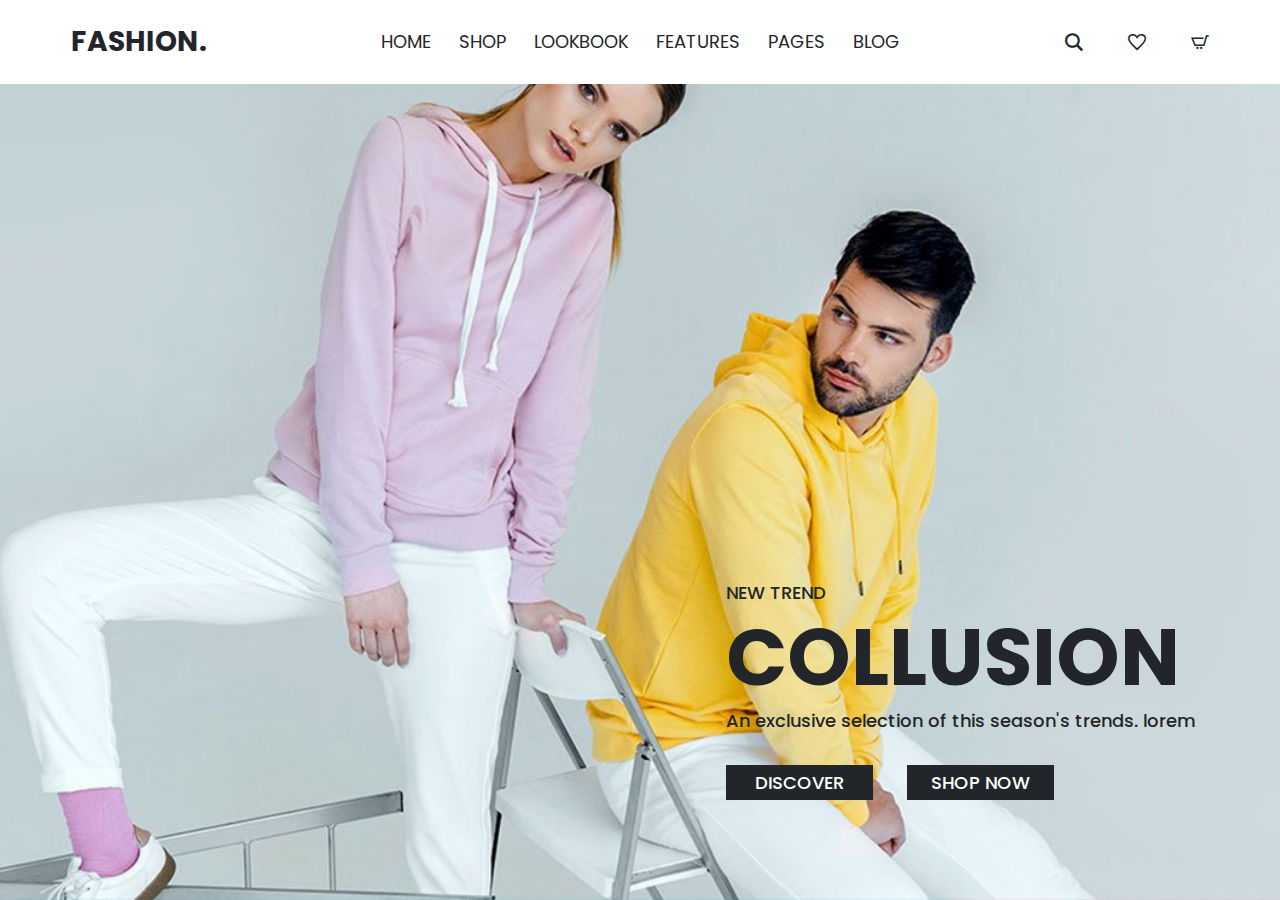
==== Fashion/index.html @ 1ed5329d "add hero section" ====
<!DOCTYPE html>
<html lang="ru">
 <head>
	<title>Home</title>
	<meta charset="UTF-8">
	<meta name="format-detection" content="telephone=no">
	<link rel="stylesheet" href="css/style.min.css">
	<link rel="shortcut icon" href="favicon.ico">
	<!-- <meta name="robots" content="noindex, nofollow"> -->
	<!-- <meta name="viewport" content="width=device-width, initial-scale=1.0, maximum-scale=1.0, user-scalable=0"> -->
	<meta name="viewport" content="width=device-width, initial-scale=1.0">
</head>

<body>
	<div class="wrapper">
		<header class="header">
	<div class="header__wrapper">
		<div class="header__container _container">
			<div class="header__body">
				<div class="header__logo logo">
					<a href="index.html" class="logo__text">Fashion.</a>
				</div>
				<div class="header__menu menu">
					<nav class="menu__body">
						<ul class="menu__list">
							<li class="menu__item"><a href="" class="menu__link">home</a></li>
							<li class="menu__item"><a href="" class="menu__link">shop</a></li>
							<li class="menu__item"><a href="" class="menu__link">lookbook</a></li>
							<li class="menu__item"><a href="" class="menu__link">features</a></li>
							<li class="menu__item"><a href="" class="menu__link">pages</a></li>
							<li class="menu__item"><a href="" class="menu__link">blog</a></li>
						</ul>
					</nav>
				</div>
				<div class="header__actions actions-header">
					<button type="button" class="actions-header__item actions-header__item_search _icon-search"></button>
					<form action="#" class="actions-header__form form-header">
						<button type="submit" class="form-header__item _icon-search"></button>
						<input autocomplete="off" type="text" name="form[]" data-value="Search" class="form-header__input">
					</form>
					<a href="" class="actions-header__item _icon-favorite"></a>
					<a href="" class="actions-header__item _icon-cart"></a>
				</div>
				<button type="button" class="icon-menu">
					<span></span>
					<span></span>
					<span></span>
				</button>
			</div>
		</div>
	</div>
</header>
		<main class="page">
			<section class="page__hero hero">
				<div class="hero__container _container">
					<h2 class="hero__suptitle">new trend</h2>
					<h1 class="hero__title">collusion</h1>
					<div class="hero__text">An exclusive selection of this season's trends. lorem</div>
					<div class="hero__actions">
						<a href="" class="hero__button button">discover</a>
						<a href="" class="hero__button button">shop now</a>
					</div>
				</div>
			</section>
		</main>
		<footer class="footer">
	<div class="footer__container _container">

	</div>
</footer>
	</div>
	<div class="popup popup_popup">
	<div class="popup__content">
		<div class="popup__body">
			<div class="popup__close"></div>
		</div>
	</div>
</div>
<div class="popup popup_massagename-message">
	<div class="popup__content">
		<div class="popup__body">
			<div class="popup__close"></div>
		</div>
	</div>
</div>
<div class="popup popup_video">
	<div class="popup__content">
		<div class="popup__body">
			<div class="popup__close popup__close_video"></div>
			<div class="popup__video _video"></div>
		</div>
	</div>
</div>

	<!-- Swiper -->
<!-- <script src="https://unpkg.com/swiper/swiper-bundle.min.js"></script> -->
<script src="js/vendors.min.js"></script>
<script src="js/app.min.js"></script>
</body>

</html>
---- Fashion/css/style.min.css ----
@charset "UTF-8";
@import url("https://fonts.googleapis.com/css?family=Poppins:300,400,500,600,700&display=swap");
@font-face {
  font-family: "icons";
  font-display: swap;
  src: url("../fonts/icons.woff2") format("woff2"), url("../fonts/icons.woff") format("woff");
  font-weight: 400;
  font-style: normal;
}
[class^=_icon-]:before,
[class*=" _icon-"]:before {
  font-family: "icons";
  font-style: normal;
  font-weight: normal;
  font-variant: normal;
  text-transform: none;
  line-height: 1;
  -webkit-font-smoothing: antialiased;
  -moz-osx-font-smoothing: grayscale;
}

[class^=_icon-]:before,
[class*=" _icon-"]:before {
  display: block;
}

._icon-facebook:before {
  content: "\e900";
}

._icon-favorite:before {
  content: "\e901";
}

._icon-linkedin:before {
  content: "\e902";
}

._icon-search:before {
  content: "\e903";
}

._icon-cart:before {
  content: "\e904";
}

._icon-instagram:before {
  content: "\e905";
}

._icon-location:before {
  content: "\e906";
}

._icon-twitter:before {
  content: "\e907";
}

* {
  padding: 0px;
  margin: 0px;
  border: 0px;
}

*,
*:before,
*:after {
  -moz-box-sizing: border-box;
  -webkit-box-sizing: border-box;
  box-sizing: border-box;
}

aside,
nav,
footer,
header,
section {
  display: block;
}

html {
  font-size: 16px;
}

html,
body {
  height: 100%;
  min-width: 320px;
}

body {
  line-height: 1;
  font-family: "Poppins";
  -ms-text-size-adjust: 100%;
  -moz-text-size-adjust: 100%;
  -webkit-text-size-adjust: 100%;
}

input,
button,
textarea {
  font-family: "Poppins";
  font-size: inherit;
}

input::-ms-clear {
  display: none;
}

button {
  cursor: pointer;
  background-color: inherit;
}

button::-moz-focus-inner {
  padding: 0;
  border: 0;
}

a,
a:visited {
  text-decoration: none;
}

a:hover {
  text-decoration: none;
}

ul li {
  list-style: none;
}

img {
  vertical-align: top;
}

h1,
h2,
h3,
h4,
h5,
h6 {
  font-weight: inherit;
  font-size: inherit;
}

/*
&::-webkit-scrollbar {
	display: none;
}
*/
body {
  color: #22262a;
}
body._lock {
  overflow: hidden;
}

.wrapper {
  width: 100%;
  min-height: 100%;
  overflow: hidden;
  display: flex;
  flex-direction: column;
}
._container {
  max-width: 1168px;
  margin: 0 auto;
  padding: 0 15px;
}

.button {
  display: inline-flex;
  justify-content: center;
  align-items: center;
  min-height: 35px;
  min-width: 147px;
  color: #fff;
  font-weight: 500;
  font-size: 18px;
  background-color: #22262a;
  text-transform: uppercase;
  transition: background-color 0.3s ease 0s;
}
@media (any-hover: hover) {
  .button:hover {
    background-color: #000;
  }
}

.select {
  position: relative;
}
.select__item {
  position: relative;
}
.select__title {
  color: #000;
  border: 1px solid #d9d9d9;
  background-color: #fff;
  cursor: pointer;
  border-radius: 4px;
}
@media (max-width: 991.98px) {
  .select__title {
    font-size: 18px;
  }
}
.select__value {
  display: flex;
  font-size: 14px;
  height: 30px;
  padding: 0px 15px;
  align-items: center;
  justify-content: space-between;
  flex-direction: row-reverse;
}
.select__value span {
  height: 1em;
  overflow: hidden;
  display: -webkit-box;
  -webkit-line-clamp: 1;
  -webkit-box-orient: vertical;
}
.select__value:before {
  content: "";
  display: inline-block;
  transition: all 0.3s ease 0s;
  width: 11px;
  height: 7px;
  background: url("../img/icons/select.svg") center/100% no-repeat;
}
.select__input {
  width: 100%;
  background-color: transparent;
  height: 100%;
}
.select__options {
  color: #000;
  position: absolute;
  top: 29px;
  border-radius: 0 0 4px 4px;
  min-width: 100%;
  left: 0;
  background-color: #fff;
  border-top: 0;
  border: 1px solid #d9d9d9;
  border-top: 0;
  font-size: 14px;
  padding: 10px 0px 5px 0px;
}
@media (max-width: 991.98px) {
  .select__options {
    font-size: 18px;
  }
}
.select__option {
  cursor: pointer;
  padding: 5px 15px;
  margin: 0px 0px 0px 0px;
}
@media (min-width: 992px) {
  .select__option:hover {
    background: #d9d9d9;
  }
}
.select._active {
  z-index: 5;
}
.select._active .select__value:before {
  transform: rotate(-180deg);
}
.select._active .select__options {
  display: block;
}

input[type=text],
input[type=email],
input[type=tel],
textarea {
  -webkit-appearance: none;
  -moz-appearance: none;
  appearance: none;
}
input[type=text]:focus,
input[type=email]:focus,
input[type=tel]:focus,
textarea:focus {
  outline: none;
}

.input {
  border-radius: 0 !important;
  width: 100%;
  display: block;
  padding: 0px 20px;
}
textarea.input {
  resize: none;
  padding: 0px 0px;
}

.checkbox {
  position: relative;
}
.checkbox__input {
  position: absolute;
  width: 0;
  height: 0;
  opacity: 0;
  visibility: hidden;
}
.checkbox__input:checked + .checkbox__text:before {
  background: #fff url("../img/icons/check.svg") center no-repeat;
}
.checkbox__text {
  display: inline-flex;
  align-items: center;
  position: relative;
  font-size: 16px;
  color: #ffffff;
  letter-spacing: -0.3px;
  line-height: calc(20 / 16);
  cursor: pointer;
}
.checkbox__text:before {
  content: "";
  align-self: flex-start;
  margin: 0px 14px 0px 0px;
  flex: 0 0 20px;
  left: 0;
  top: 0;
  width: 20px;
  height: 18px;
  background: #fff;
  border: 1px solid #a7a9ac;
}
.checkbox a {
  color: #fff;
  text-decoration: underline;
}
@media (min-width: 992px) {
  .checkbox a:hover {
    text-decoration: none;
  }
}
.checkbox._error .checkbox__text:before {
  border: 1px solid #ee1212;
}

.options {
  display: flex;
  flex-direction: column;
  align-items: flex-start;
}
.options__item {
  position: relative;
  cursor: pointer;
}
.options__input {
  position: absolute;
  width: 0;
  height: 0;
  opacity: 0;
  left: 0;
  top: 0;
  visibility: hidden;
}
.options__input:checked + .options__text:after {
  transform: scale(1);
}
.options__text {
  display: inline-flex;
  align-items: center;
  position: relative;
  font-size: 16px;
  color: #ffffff;
  letter-spacing: -0.3px;
  line-height: calc(20 / 16);
}
.options__text:before {
  content: "";
  align-self: flex-start;
  margin: 0px 14px 0px 0px;
  flex: 0 0 20px;
  left: 0;
  top: 0;
  border-radius: 50%;
  width: 20px;
  height: 18px;
  background: #fff;
  border: 1px solid #a7a9ac;
}
.options__text:after {
  content: "";
  transition: all 0.3s ease 0s;
  transform: scale(0);
  width: 10px;
  height: 10px;
  border-radius: 50%;
  background-color: #77243a;
  position: absolute;
  left: 5px;
  top: 4px;
}

.rating {
  display: flex;
  align-items: flex-end;
  font-size: 40px;
  line-height: 0.75;
  transition: opacity 0.3s ease 0s;
}

.rating.rating_sending {
  opacity: 0.2;
}

.rating.rating_set .rating__active,
.rating.rating_set .rating__item {
  cursor: pointer;
}

.rating__body {
  position: relative;
}

.rating__body::before {
  content: "★★★★★";
  display: block;
}

.rating__active {
  position: absolute;
  width: 0%;
  height: 100%;
  top: 0;
  left: 0;
  overflow: hidden;
}

.rating__active::before {
  content: "★★★★★";
  position: absolute;
  width: 100%;
  height: 100%;
  top: 0;
  left: 0;
  color: #ffd300;
}

.rating__items {
  display: flex;
  position: absolute;
  width: 100%;
  height: 100%;
  top: 0;
  left: 0;
}

.rating__item {
  flex: 0 0 20%;
  height: 100%;
  opacity: 0;
}

.rating__value {
  font-size: 50%;
  line-height: 1;
  padding: 0px 0px 0px 10px;
}

.quantity {
  width: 88px;
  height: 40px;
  display: flex;
  border: 1px solid rgba(166, 166, 166, 0.45);
}
.quantity__button {
  flex: 0 0 30px;
  position: relative;
  cursor: pointer;
}
.quantity__button::before, .quantity__button::after {
  content: "";
  position: absolute;
  top: 50%;
  left: 50%;
  transition: all 0.3s ease 0s;
  margin: 0px 0px 0px -4.5px;
  background-color: #a6a6a6;
  width: 9px;
  height: 1px;
}
@media (min-width: 991.98px) {
  .quantity__button:hover::before, .quantity__button:hover::after {
    background-color: rgba(0, 0, 0, 0.5);
  }
}
.quantity__button_plus::before {
  transform: rotate(-90deg);
}
.quantity__input {
  flex: 1 1 auto;
}
.quantity__input input {
  height: 100%;
  color: #a6a6a6;
  font-size: 12px;
  width: 100%;
  text-align: center;
}

.logo__text {
  color: inherit;
  font-size: 28px;
  font-weight: 700;
  text-transform: uppercase;
  transition: font-size 0.3s ease 0s;
}
@media (max-width: 767.98px) {
  .logo__text {
    font-size: 20px;
  }
}

.row:after {
  display: block;
  content: "";
  clear: both;
}

.rub:after {
  content: "₽";
}

ol.counter {
  list-style-type: none;
  counter-reset: item;
}
ol.counter li {
  position: relative;
  padding: 0px 0px 0px 45px;
}
ol.counter li:before {
  counter-increment: item;
  content: counter(item);
  position: absolute;
  left: 0;
  top: 0;
  color: #818181;
  font-size: 14px;
  font-weight: 700;
  text-align: center;
  line-height: 26px;
  border-radius: 50%;
  width: 28px;
  height: 28px;
  border: 1px solid #4274bb;
}

.ellipsis {
  display: block;
  overflow: hidden;
  width: 100%;
  white-space: nowrap;
  text-overflow: ellipsis;
}

.es {
  overflow: hidden;
  white-space: nowrap;
  text-overflow: ellipsis;
}

.table {
  display: table;
  font-size: 0;
  width: 100%;
}

.trow {
  display: table-row;
}

.cell {
  display: table-cell;
}
.cell.full {
  width: 100%;
}

._ibg {
  position: relative;
}
._ibg img {
  position: absolute;
  width: 100%;
  height: 100%;
  top: 0;
  left: 0;
  object-fit: cover;
}

body.ie ._ibg {
  background-position: center;
  background-size: cover;
  background-repeat: no-repeat;
}
body.ie ._ibg img {
  width: 0;
  height: 0;
  opacity: 0;
  visibility: hidden;
}

._video {
  position: relative;
  overflow: hidden;
  height: 0;
  padding-bottom: 56.25%;
}
._video video,
._video iframe,
._video object,
._video embed {
  position: absolute;
  top: 0;
  left: 0;
  width: 100%;
  height: 100%;
}

.videobg video,
.videobg iframe,
.videobg object,
.videobg embed {
  position: fixed;
  top: 50%;
  left: 50%;
  min-width: 100%;
  min-height: 100%;
  width: auto;
  height: auto;
  z-index: -100;
  transform: translateX(-50%) translateY(-50%);
  background-size: cover;
}

._more-content {
  transition: all 0.3s ease 0s;
  overflow: hidden;
}

._more-link {
  cursor: pointer;
}
._more-link span {
  font-style: normal;
}
._more-link span:first-child {
  display: block;
}
._more-link span:last-child {
  display: none;
}
._more-link._active span {
  font-style: normal;
}
._more-link._active span:first-child {
  display: none;
}
._more-link._active span:last-child {
  display: block;
}

#map {
  background: url("../img/icons/loading.gif") center/50px no-repeat;
}

._swiper {
  overflow: hidden;
}
._swiper .swiper-wrapper {
  width: 100%;
  height: 100%;
  box-sizing: content-box;
  display: flex;
  position: relative;
}
._swiper.swiper-container-vertical .swiper-wrapper {
  flex-direction: column;
}
._swiper.swiper-container-autoheight .swiper-wrapper {
  align-items: flex-start;
}

.swiper-container-initialized .swiper-slide {
  flex-shrink: 0;
}

.swiper-container-android .swiper-slide,
.swiper-container-android .swiper-wrapper {
  transform: translate3d(0px, 0, 0);
}

.swiper-button-lock {
  display: none !important;
}

._tabs-block {
  display: none;
}
._tabs-block._active {
  display: block;
}

.mirror {
  transform: scale(-1, 1);
}

.nicescroll-rails {
  z-index: 1000 !important;
}

._custom-scroll {
  position: fixed;
  right: 0;
  top: 0;
  width: 3px;
  height: 100%;
  z-index: 1000;
}
._custom-scroll__line {
  background-color: rgba(0, 0, 0, 0.5);
  border-radius: 3px 0 0 3px;
  position: relative;
  left: 0;
  top: 0;
  width: 100%;
}

.popup {
  -webkit-overflow-scrolling: touch;
  z-index: 100;
  padding: 30px 10px;
  position: fixed;
  top: 0px;
  left: 0;
  width: 100%;
  height: 100%;
  transition: visibility 0.8s ease 0s;
  visibility: hidden;
}
.popup::before {
  content: "";
  background-color: rgba(0, 0, 0, 0.9);
  position: fixed;
  width: 100%;
  height: 100%;
  top: 0;
  left: 0;
  opacity: 0;
  transition: opacity 0.8s ease 0s;
}
.popup.show {
  visibility: visible;
  overflow: auto;
}
.popup.show::before {
  opacity: 1;
}
.popup.show .popup__body {
  transform: scale(1);
}
.popup._active {
  overflow: auto;
  visibility: visible;
}
.popup._active::before {
  opacity: 1;
}
.popup._active .popup__body {
  transition: all 0.3s ease 0.2s;
  transform: scale(1);
}
.popup__content {
  display: flex;
  flex-direction: column;
  align-items: center;
  min-height: 100%;
  flex: 1 1 auto;
  width: 100%;
  display: flex;
  justify-content: center;
  align-items: center;
}
.popup__body {
  transform: scale(0);
  transition: all 0.3s ease 0s;
  background-color: #fff;
  padding: 50px;
  width: 100%;
  max-width: 800px;
}
.popup__close {
  width: 15px;
  height: 15px;
  position: absolute;
  top: 0px;
  right: 0px;
  cursor: pointer;
  z-index: 30;
  background: url("../img/icons/close.svg") 0 0 no-repeat;
}

.header._scroll .header__wrapper {
  background-color: rgba(255, 255, 255, 0.8);
}
@media (any-hover: hover) {
  .header._scroll .header__wrapper:hover {
    background-color: rgba(255, 255, 255, 0.9);
  }
}
@media (max-width: 767.98px) {
  .header._scroll .header__body {
    min-height: 60px;
  }
}
.header__wrapper {
  position: fixed;
  width: 100%;
  top: 0;
  left: 0;
  z-index: 50;
  background-color: #fff;
  transition: background-color 0.3s ease 0s;
}
.header__body {
  display: flex;
  align-items: center;
  padding: 5px 0px;
  min-height: 84px;
  transition: min-height 0.3s ease 0s;
}
@media (max-width: 767.98px) {
  .header__body {
    min-height: 60px;
  }
}
.header__logo {
  flex: 1 1 auto;
  z-index: 5;
  margin: 0px 20px 0px 0px;
}
@media (min-width: 960px) {
  .header__logo {
    flex: 0 1 33.333%;
  }
}

@media (min-width: 960px) {
  .menu {
    flex: 0 0 527px;
  }
}
@media (max-width: 960px) {
  .menu__body {
    position: fixed;
    width: 100%;
    height: 100%;
    overflow: auto;
    top: 0;
    right: -100%;
    background-color: #e7f5f8;
    transition: right 0.3s ease 0s;
    padding: 120px 15px 30px 15px;
  }
  .menu__body::before {
    content: "";
    position: fixed;
    width: 100%;
    height: 60px;
    top: 0;
    right: -100%;
    transition: right 0.3s ease 0s;
    background-color: #e7f5f8;
    z-index: 2;
  }
  .menu__body._active {
    right: 0;
  }
  .menu__body._active::before {
    right: 0;
  }
}
.menu__list {
  text-align: center;
}
@media (min-width: 960px) {
  .menu__list {
    display: flex;
    flex-wrap: wrap;
    justify-content: center;
  }
}
.menu__item {
  padding: 5px 0px;
}
.menu__item:not(:last-child) {
  margin: 0px 28px 0px 0px;
}
@media (max-width: 960px) {
  .menu__item:not(:last-child) {
    margin: 0px 0px 30px 0px;
  }
}
.menu__link {
  font-size: 18px;
  color: inherit;
  text-transform: uppercase;
  transition: color 0.3s ease 0s;
}
@media (max-width: 960px) {
  .menu__link {
    font-size: 26px;
  }
}
@media (any-hover: hover) {
  .menu__link:hover {
    color: #888;
  }
}

.icon-menu {
  display: none;
}
@media (max-width: 960px) {
  .icon-menu {
    display: block;
    position: relative;
    width: 30px;
    flex: 0 0 30px;
    height: 18px;
    cursor: pointer;
    z-index: 5;
    margin: 0px 0px 0px 20px;
  }
  .icon-menu span {
    transition: all 0.3s ease 0s;
    top: calc(50% - 1px);
    left: 0px;
    position: absolute;
    width: 100%;
    height: 2px;
    background-color: #22262a;
  }
  .icon-menu span:first-child {
    top: 0px;
  }
  .icon-menu span:last-child {
    top: auto;
    bottom: 0px;
  }
  .icon-menu._active span {
    transform: scale(0);
  }
  .icon-menu._active span:first-child {
    transform: rotate(-45deg);
    top: calc(50% - 1px);
  }
  .icon-menu._active span:last-child {
    transform: rotate(45deg);
    bottom: calc(50% - 1px);
  }
}

.actions-header {
  display: flex;
  align-items: center;
  justify-content: flex-end;
  z-index: 5;
}
.actions-header._active .form-header {
  opacity: 1;
  visibility: visible;
  top: 100%;
}
.actions-header._active .actions-header__item_search {
  color: #888;
}
@media (min-width: 960px) {
  .actions-header {
    flex: 0 1 33.333%;
    margin: 0px 0px 0px 20px;
  }
}
.actions-header__item {
  color: inherit;
  font-size: 18px;
}
@media (max-width: 1168px) {
  .actions-header__item {
    font-size: calc(22px + -4 * ((100vw - 320px) / 848));
  }
}
.actions-header__item:not(:last-child) {
  margin-right: 45px;
}
@media (max-width: 1168px) {
  .actions-header__item:not(:last-child) {
    margin-right: calc(20px + 25 * ((100vw - 320px) / 848));
  }
}
.actions-header__item::before {
  transition: color 0.3s ease 0s;
}
@media (any-hover: hover) {
  .actions-header__item:hover::before {
    color: #888;
  }
}

.form-header {
  background-color: #fff;
  display: flex;
  align-items: center;
  padding: 10px 20px;
  box-shadow: 0 0 5px rgba(212, 209, 205, 0.3);
  position: absolute;
  width: calc(100% - 30px);
  left: 15px;
  top: -100%;
  z-index: 5;
  opacity: 0;
  visibility: hidden;
  transition: all 0.3s ease 0s;
}
@media (min-width: 1168px) {
  .form-header {
    width: 1138px;
    left: 50%;
    transform: translate(-50%, 0px);
  }
}
.form-header__item::before {
  padding: 0px 10px 0px 0px;
}
.form-header__input {
  width: 100%;
}

.hero {
  display: flex;
  min-height: 100vh;
  background: url("../img/hero/hero-bg.jpg") 10% center/cover no-repeat;
}
.hero__container {
  flex: 1 1 100%;
  display: flex;
  flex-direction: column;
  justify-content: flex-end;
  padding: 120px 15px 100px 0px;
  padding-left: 670px;
  color: inherit;
  z-index: 2;
}
@media (max-width: 1168px) {
  .hero__container {
    padding-left: calc(0px + 670 * ((100vw - 320px) / 848));
  }
}
@media (max-width: 991.98px) {
  .hero__container {
    align-items: center;
    justify-content: center;
    padding-right: 15px;
    padding-left: 15px;
    text-align: center;
  }
}
.hero__container *:last-child {
  margin-bottom: 0;
}
.hero__suptitle {
  font-size: 18px;
  font-weight: 500;
  text-transform: uppercase;
  margin: 0px 0px 0.8333333333em 0px;
}
.hero__title {
  font-size: 80px;
  font-weight: 700;
  text-transform: uppercase;
  margin: 0px 0px 0.1875em 0px;
}
@media (max-width: 1168px) {
  .hero__title {
    font-size: calc(40px + 40 * ((100vw - 320px) / 848));
  }
}
.hero__text {
  font-size: 18px;
  font-weight: 500;
  margin: 0px 0px 1.9444444444em 0px;
}
@media (max-width: 767.98px) {
  .hero__text {
    font-size: 16px;
  }
}
.hero__actions {
  display: flex;
  align-items: center;
}
@media (max-width: 479.98px) {
  .hero__actions {
    flex-direction: column;
    justify-content: center;
  }
}
.hero__button:first-child {
  margin: 0px 34px 0px 0px;
}
@media (max-width: 479.98px) {
  .hero__button:first-child {
    margin: 0px 0px 20px 0px;
  }
}

.page {
  flex: 1 1 auto;
}
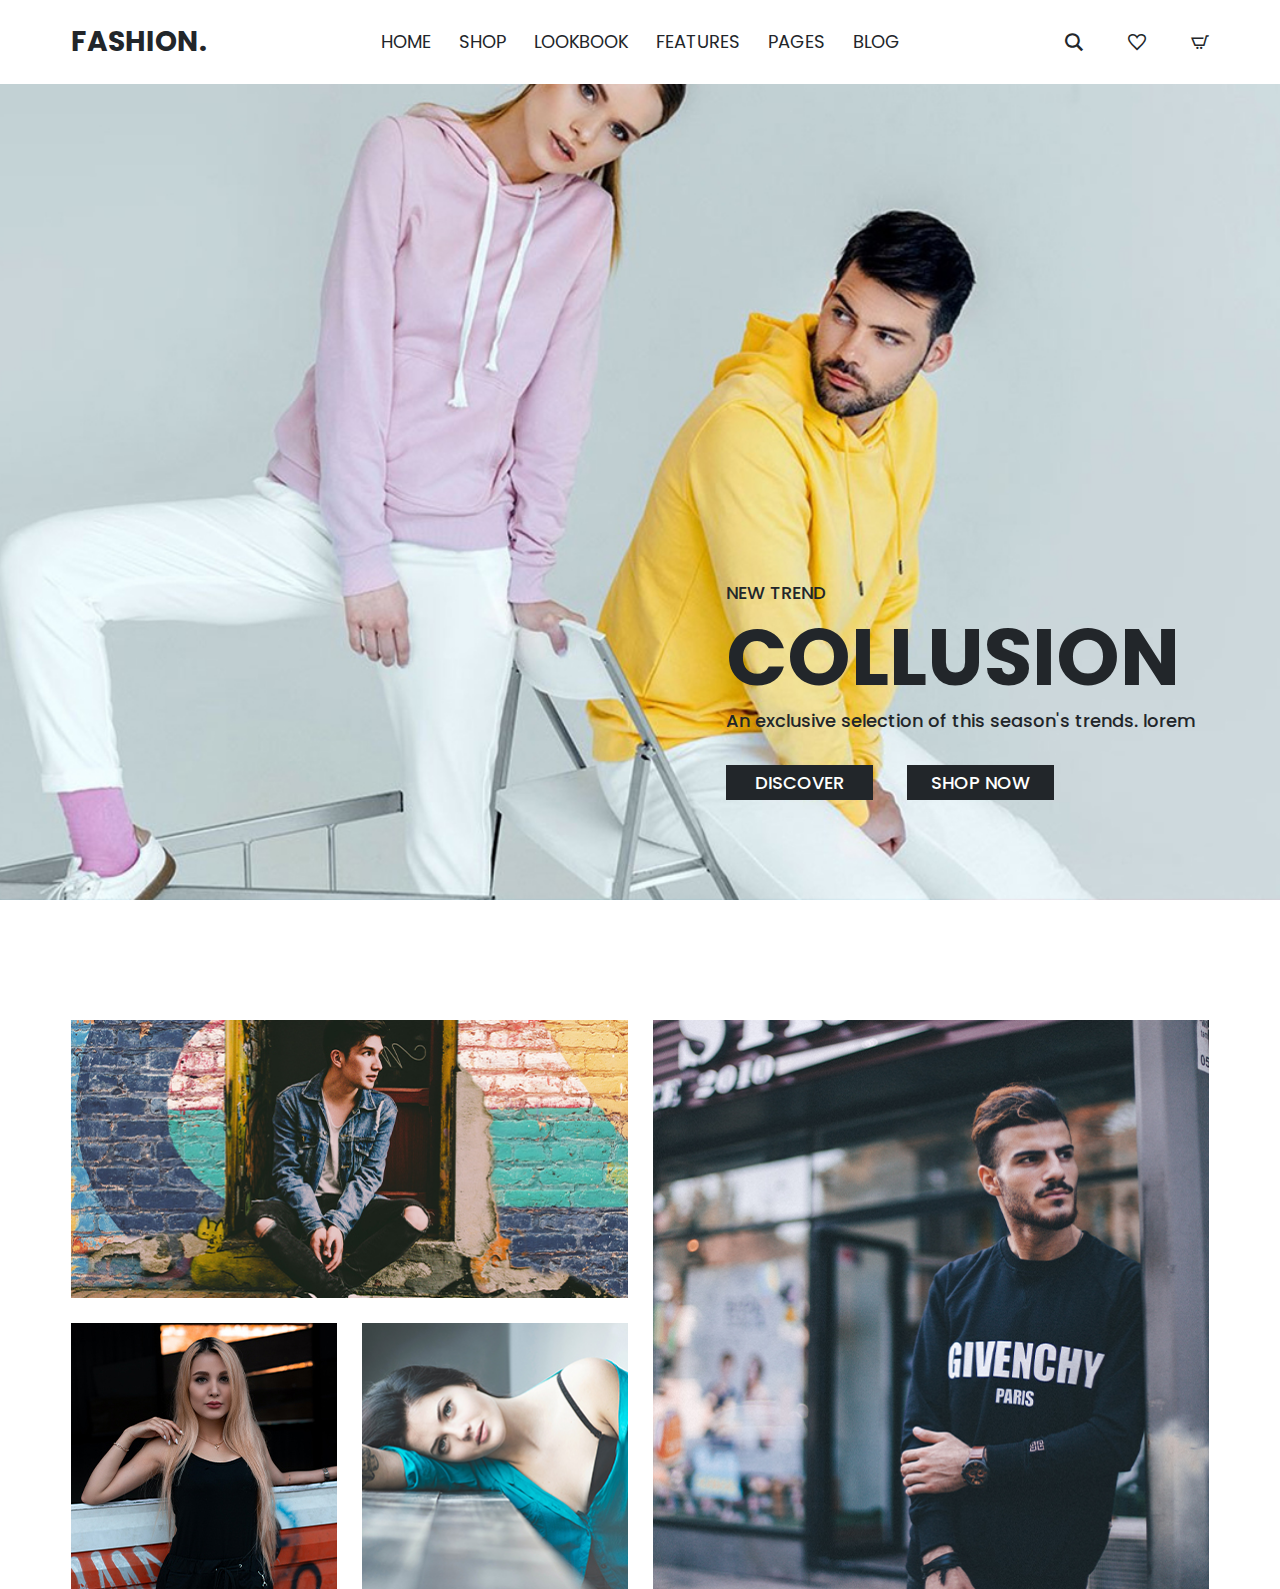
==== commit d7d6797d: "add hover to categories items" ====
--- a/Fashion/index.html
+++ b/Fashion/index.html
@@ -62,6 +62,36 @@
 					</div>
 				</div>
 			</section>
+			<section class="page__categories categories">
+				<div class="categories__container _container">
+					<div class="categories__body">
+						<div href="" class="categories__image _ibg">
+							<img src="img/categories/category-01.jpg" alt="">
+							<div class="categories__hover hover-categories">
+								<a href="" class="hover-categories__button button button_white">category name</a>
+							</div>
+						</div>
+						<div href="" class="categories__image _ibg">
+							<img src="img/categories/category-04.jpg" alt="">
+							<div class="categories__hover hover-categories">
+								<a href="" class="hover-categories__button button button_white">category name</a>
+							</div>
+						</div>
+						<div href="" class="categories__image _ibg">
+							<img src="img/categories/category-02.jpg" alt="">
+							<div class="categories__hover hover-categories">
+								<a href="" class="hover-categories__button button button_white">category name</a>
+							</div>
+						</div>
+						<div href="" class="categories__image _ibg">
+							<img src="img/categories/category-03.jpg" alt="">
+							<div class="categories__hover hover-categories">
+								<a href="" class="hover-categories__button button button_white">category name</a>
+							</div>
+						</div>
+					</div>
+				</div>
+			</section>
 		</main>
 		<footer class="footer">
 	<div class="footer__container _container">
--- a/Fashion/css/style.min.css
+++ b/Fashion/css/style.min.css
@@ -180,10 +180,16 @@
   font-size: 18px;
   background-color: #22262a;
   text-transform: uppercase;
-  transition: background-color 0.3s ease 0s;
+  transition: all 0.3s ease 0s;
+}
+.button_white {
+  color: #22262a;
+  min-width: 203px;
+  background-color: #fff;
 }
 @media (any-hover: hover) {
   .button:hover {
+    color: #fff;
     background-color: #000;
   }
 }
@@ -521,6 +527,15 @@
 @media (max-width: 767.98px) {
   .logo__text {
     font-size: 20px;
+  }
+}
+
+.section {
+  padding-top: 111px;
+}
+@media (max-width: 1168px) {
+  .section {
+    padding-top: calc(40px + 71 * ((100vw - 320px) / 848));
   }
 }
 
@@ -1025,7 +1040,7 @@
   background-color: #fff;
   display: flex;
   align-items: center;
-  padding: 10px 20px;
+  padding: 10px 15px;
   box-shadow: 0 0 5px rgba(212, 209, 205, 0.3);
   position: absolute;
   width: calc(100% - 30px);
@@ -1044,7 +1059,7 @@
   }
 }
 .form-header__item::before {
-  padding: 0px 10px 0px 0px;
+  padding: 0px 15px 0px 0px;
 }
 .form-header__input {
   width: 100%;
@@ -1128,6 +1143,74 @@
   }
 }
 
+.categories {
+  padding-top: 120px;
+}
+@media (max-width: 1168px) {
+  .categories {
+    padding-top: calc(40px + 80 * ((100vw - 320px) / 848));
+  }
+}
+.categories__body {
+  display: grid;
+  grid-template-columns: repeat(auto-fit, minmax(262px, 1fr));
+  gap: 15px;
+}
+@media (min-width: 1153px) {
+  .categories__body {
+    gap: 25px;
+  }
+}
+.categories__image {
+  padding: 0px 0px 100% 0px;
+  overflow: hidden;
+  position: relative;
+}
+.categories__image img {
+  transition: transform 0.3s ease 0s;
+}
+@media (any-hover: hover) {
+  .categories__image:hover img {
+    will-change: transform;
+    transform: scale(1.025);
+  }
+  .categories__image:hover .hover-categories {
+    opacity: 1;
+    visibility: visible;
+  }
+}
+@media (min-width: 1153px) {
+  .categories__image:nth-child(1) {
+    grid-column: span 2;
+    padding: 0px 0px 50% 0px;
+  }
+  .categories__image:nth-child(2) {
+    grid-column: span 2;
+    grid-row: span 2;
+  }
+  .categories__image:nth-child(3) .hover-categories__button, .categories__image:nth-child(4) .hover-categories__button {
+    width: 100%;
+  }
+}
+
+.hover-categories {
+  position: absolute;
+  width: 100%;
+  height: 100%;
+  top: 0;
+  left: 0;
+  display: flex;
+  flex-direction: column;
+  justify-content: flex-end;
+  align-items: flex-start;
+  opacity: 0;
+  visibility: hidden;
+  padding: 28px;
+  text-align: center;
+  transition: all 0.3s ease 0s;
+  background: rgba(0, 0, 0, 0.5);
+}
+
 .page {
   flex: 1 1 auto;
 }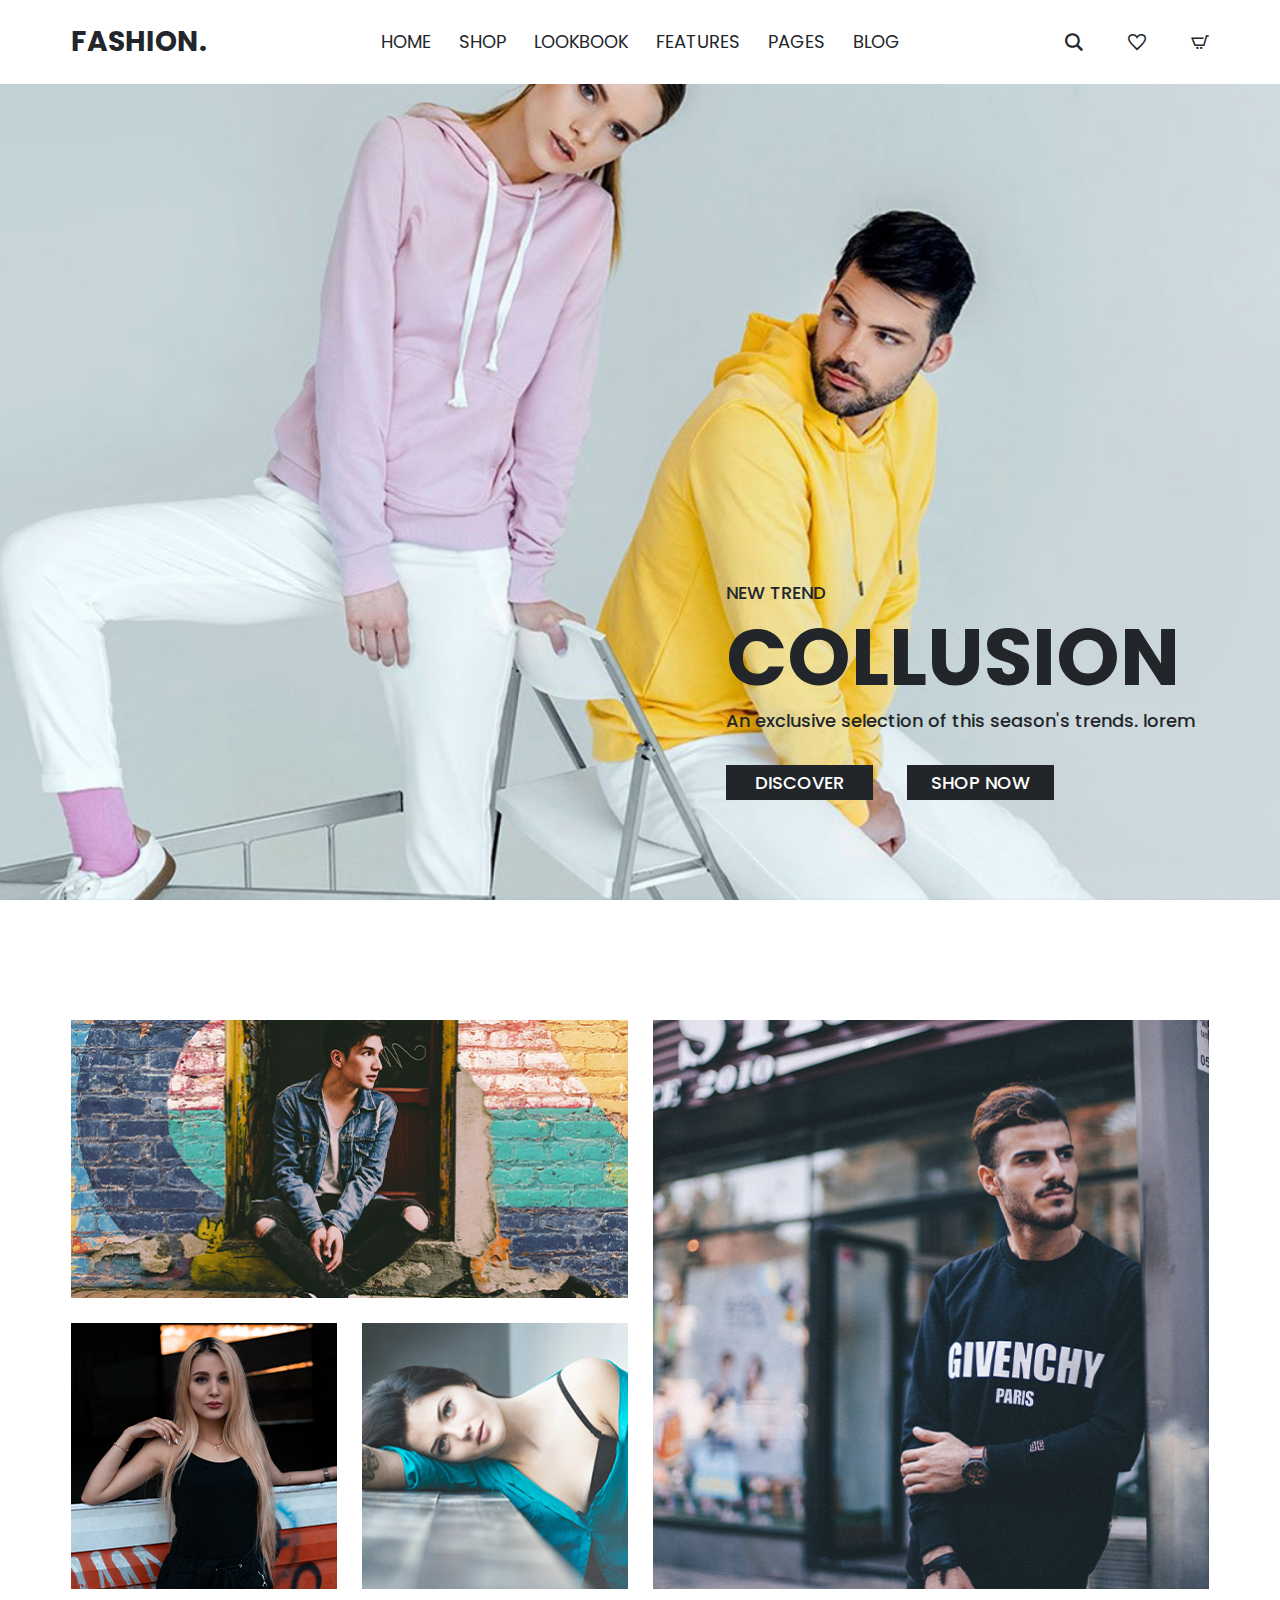
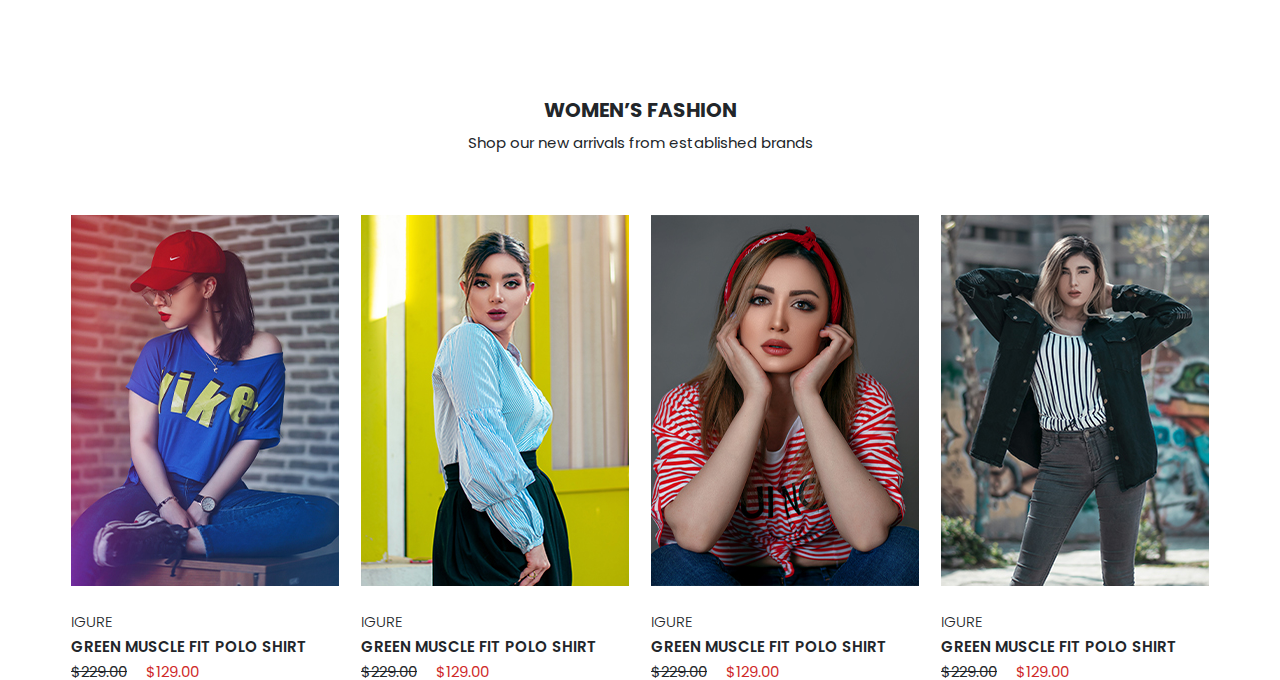
==== commit d201c991: "add women fashion section" ====
--- a/Fashion/index.html
+++ b/Fashion/index.html
@@ -92,6 +92,68 @@
 					</div>
 				</div>
 			</section>
+			<section class="page__fashion fashion section">
+				<div class="fashion__container _container">
+					<div class="fashion__head head">
+						<h2 class="fashion__title title">women’s fashion</h2>
+						<div class="fashion__text text">Shop our new arrivals from established brands</div>
+					</div>
+					<div class="fashion__body">
+						<div class="fashion__card card-fashion">
+							<a href="" class="card-fashion__image _ibg">
+								<img src="img/fashion/womans/woman-01.jpg" alt="">
+							</a>
+							<div class="card-fashion__content">
+								<div class="card-fashion__collection">igure</div>
+								<a href="" class="card-fashion__title">green muscle fit polo shirt</a>
+								<div class="card-fashion__bottom">
+									<span class="card-fashion__price card-fashion__price_old">$229.00</span>
+									<span class="card-fashion__price">$129.00</span>
+								</div>
+							</div>
+						</div>
+						<div class="fashion__card card-fashion">
+							<a href="" class="card-fashion__image _ibg">
+								<img src="img/fashion/womans/woman-02.jpg" alt="">
+							</a>
+							<div class="card-fashion__content">
+								<div class="card-fashion__collection">igure</div>
+								<a href="" class="card-fashion__title">green muscle fit polo shirt</a>
+								<div class="card-fashion__bottom">
+									<span class="card-fashion__price card-fashion__price_old">$229.00</span>
+									<span class="card-fashion__price">$129.00</span>
+								</div>
+							</div>
+						</div>
+						<div class="fashion__card card-fashion">
+							<a href="" class="card-fashion__image _ibg">
+								<img src="img/fashion/womans/woman-03.jpg" alt="">
+							</a>
+							<div class="card-fashion__content">
+								<div class="card-fashion__collection">igure</div>
+								<a href="" class="card-fashion__title">green muscle fit polo shirt</a>
+								<div class="card-fashion__bottom">
+									<span class="card-fashion__price card-fashion__price_old">$229.00</span>
+									<span class="card-fashion__price">$129.00</span>
+								</div>
+							</div>
+						</div>
+						<div class="fashion__card card-fashion">
+							<a href="" class="card-fashion__image _ibg">
+								<img src="img/fashion/womans/woman-04.jpg" alt="">
+							</a>
+							<div class="card-fashion__content">
+								<div class="card-fashion__collection">igure</div>
+								<a href="" class="card-fashion__title">green muscle fit polo shirt</a>
+								<div class="card-fashion__bottom">
+									<span class="card-fashion__price card-fashion__price_old">$229.00</span>
+									<span class="card-fashion__price">$129.00</span>
+								</div>
+							</div>
+						</div>
+					</div>
+				</div>
+			</section>
 		</main>
 		<footer class="footer">
 	<div class="footer__container _container">
--- a/Fashion/css/style.min.css
+++ b/Fashion/css/style.min.css
@@ -537,6 +537,21 @@
   .section {
     padding-top: calc(40px + 71 * ((100vw - 320px) / 848));
   }
+}
+
+.head {
+  text-align: center;
+}
+
+.title {
+  font-weight: 700;
+  font-size: 20px;
+  text-transform: uppercase;
+  margin: 0px 0px 0.75em 0px;
+}
+
+.text {
+  font-size: 15px;
 }
 
 .row:after {
@@ -1154,11 +1169,11 @@
 .categories__body {
   display: grid;
   grid-template-columns: repeat(auto-fit, minmax(262px, 1fr));
-  gap: 15px;
-}
-@media (min-width: 1153px) {
+  gap: 25px;
+}
+@media (max-width: 1168px) {
   .categories__body {
-    gap: 25px;
+    gap: calc(15px + 10 * ((100vw - 320px) / 848));
   }
 }
 .categories__image {
@@ -1171,7 +1186,6 @@
 }
 @media (any-hover: hover) {
   .categories__image:hover img {
-    will-change: transform;
     transform: scale(1.025);
   }
   .categories__image:hover .hover-categories {
@@ -1211,6 +1225,79 @@
   background: rgba(0, 0, 0, 0.5);
 }
 
+.fashion__head {
+  margin-bottom: 65px;
+}
+@media (max-width: 1168px) {
+  .fashion__head {
+    margin-bottom: calc(30px + 35 * ((100vw - 320px) / 848));
+  }
+}
+.fashion__body {
+  display: grid;
+  column-gap: 22px;
+  row-gap: 32px;
+  grid-template-columns: repeat(auto-fit, minmax(268px, 1fr));
+}
+@media (max-width: 1168px) {
+  .fashion__body {
+    column-gap: calc(15px + 7 * ((100vw - 320px) / 848));
+  }
+}
+
+.card-fashion {
+  display: flex;
+  flex-direction: column;
+}
+.card-fashion__image {
+  padding: 0px 0px 138.4328358209% 0px;
+  margin: 0px 0px 28px 0px;
+  overflow: hidden;
+}
+.card-fashion__image img {
+  transition: transform 0.3s ease 0s;
+}
+@media (any-hover: hover) {
+  .card-fashion__image:hover img {
+    transform: scale(1.025);
+  }
+}
+.card-fashion__content {
+  display: flex;
+  flex-direction: column;
+  align-items: flex-start;
+  flex: 1 1 auto;
+}
+.card-fashion__collection {
+  font-size: 15px;
+  font-weight: 300;
+  text-transform: uppercase;
+  margin: 0px 0px 0.6666666667em 0px;
+}
+.card-fashion__title {
+  flex: 1 1 auto;
+  display: inline-flex;
+  color: #22262a;
+  font-size: 15px;
+  font-weight: 600;
+  text-transform: uppercase;
+  margin: 0px 0px 0.6666666667em 0px;
+}
+@media (any-hover: hover) {
+  .card-fashion__title:hover {
+    text-decoration: underline;
+  }
+}
+.card-fashion__price {
+  font-size: 15px;
+  color: #cf2929;
+}
+.card-fashion__price_old {
+  color: #22262a;
+  text-decoration: line-through;
+  margin: 0px 15px 0px 0px;
+}
+
 .page {
   flex: 1 1 auto;
 }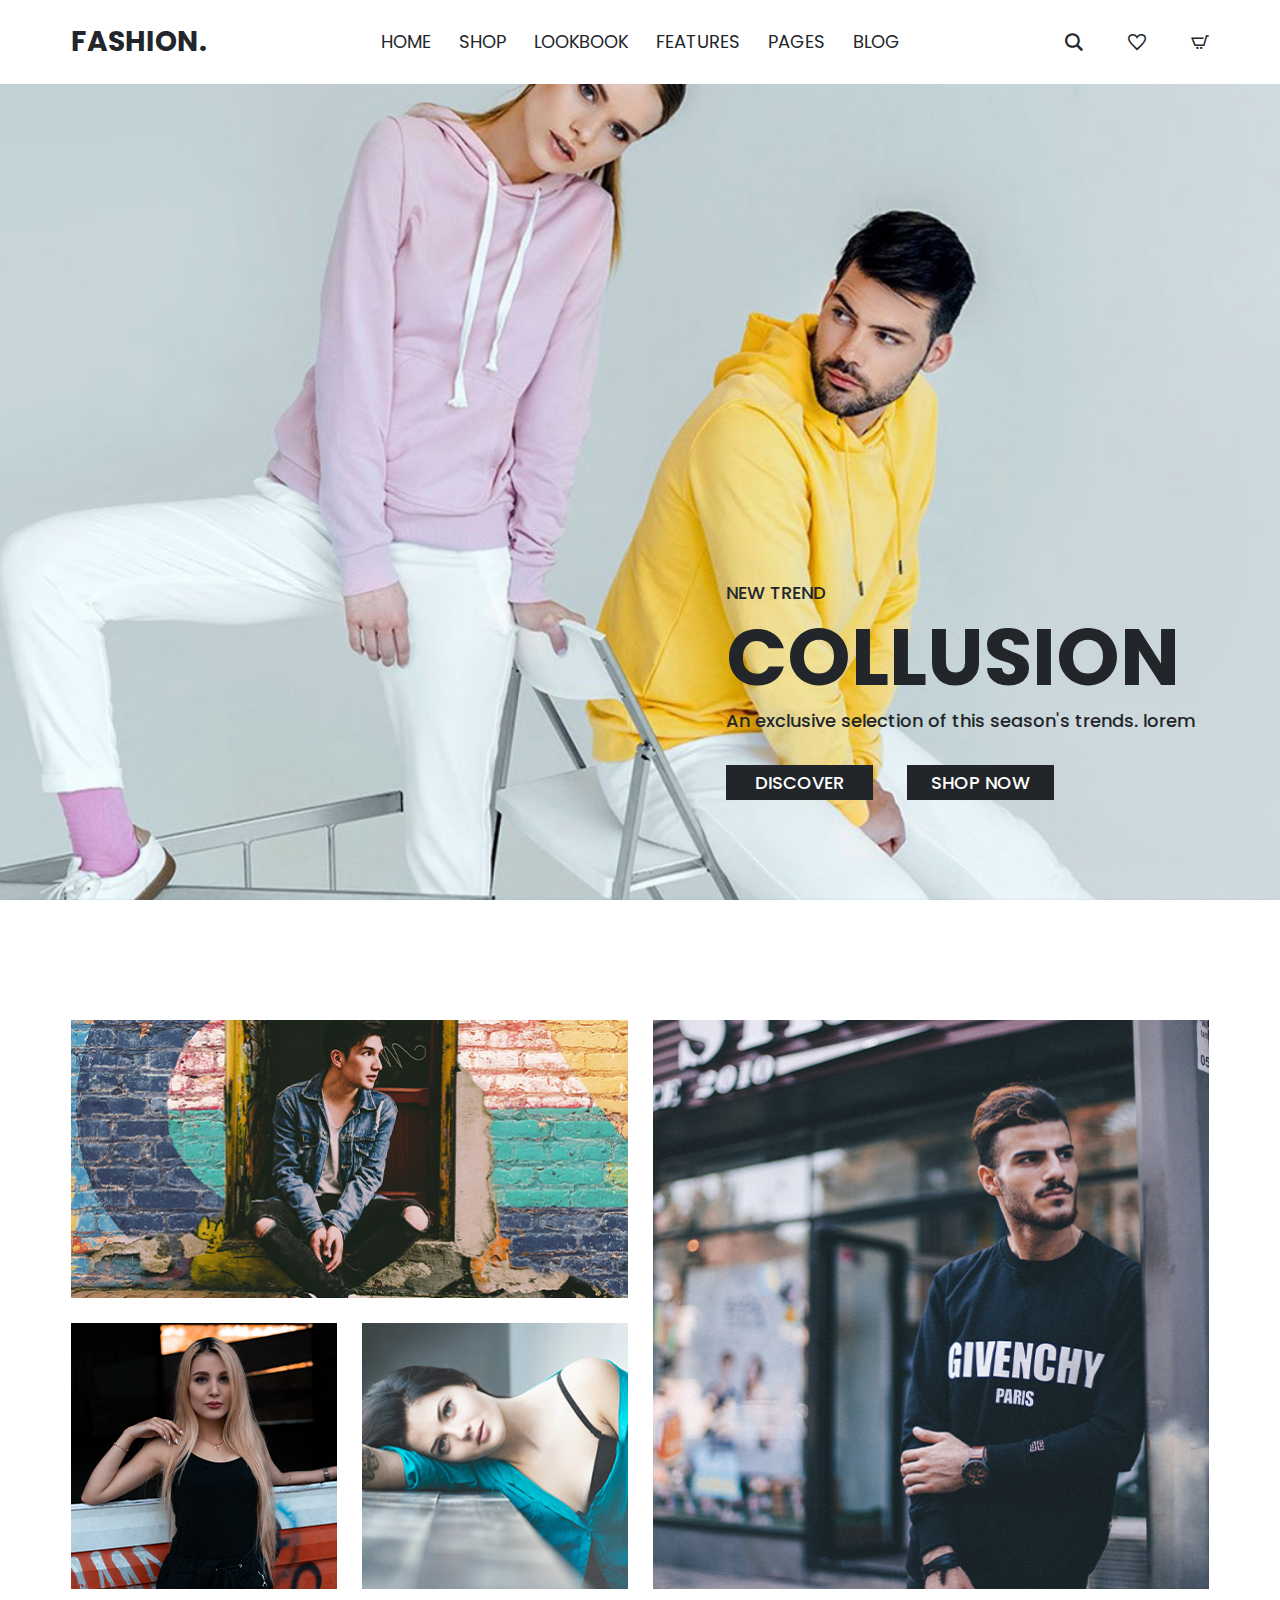
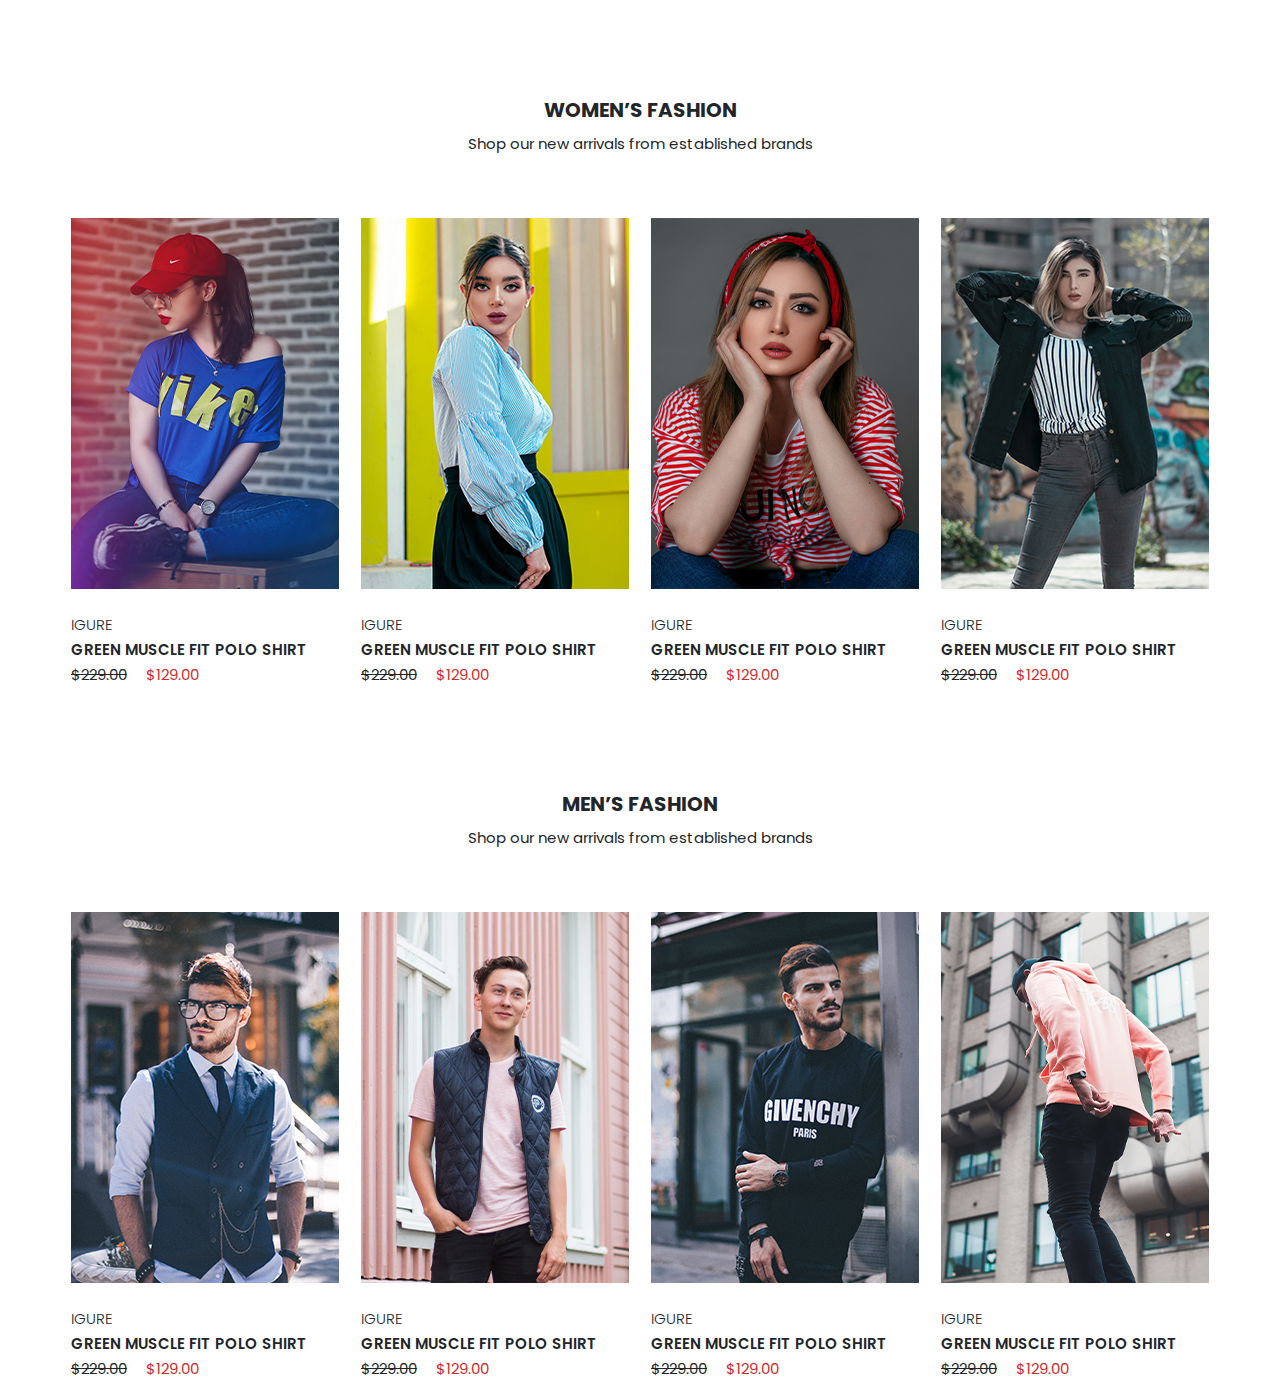
==== commit cec91b40: "add men fashion section" ====
--- a/Fashion/index.html
+++ b/Fashion/index.html
@@ -154,6 +154,68 @@
 					</div>
 				</div>
 			</section>
+			<section class="page__fashion fashion section">
+				<div class="fashion__container _container">
+					<div class="fashion__head head">
+						<h2 class="fashion__title title">men’s fashion</h2>
+						<div class="fashion__text text">Shop our new arrivals from established brands</div>
+					</div>
+					<div class="fashion__body">
+						<div class="fashion__card card-fashion">
+							<a href="" class="card-fashion__image _ibg">
+								<img src="img/fashion/men/man-01.jpg" alt="">
+							</a>
+							<div class="card-fashion__content">
+								<div class="card-fashion__collection">igure</div>
+								<a href="" class="card-fashion__title">green muscle fit polo shirt</a>
+								<div class="card-fashion__bottom">
+									<span class="card-fashion__price card-fashion__price_old">$229.00</span>
+									<span class="card-fashion__price">$129.00</span>
+								</div>
+							</div>
+						</div>
+						<div class="fashion__card card-fashion">
+							<a href="" class="card-fashion__image _ibg">
+								<img src="img/fashion/men/man-02.jpg" alt="">
+							</a>
+							<div class="card-fashion__content">
+								<div class="card-fashion__collection">igure</div>
+								<a href="" class="card-fashion__title">green muscle fit polo shirt</a>
+								<div class="card-fashion__bottom">
+									<span class="card-fashion__price card-fashion__price_old">$229.00</span>
+									<span class="card-fashion__price">$129.00</span>
+								</div>
+							</div>
+						</div>
+						<div class="fashion__card card-fashion">
+							<a href="" class="card-fashion__image _ibg">
+								<img src="img/fashion/men/man-03.jpg" alt="">
+							</a>
+							<div class="card-fashion__content">
+								<div class="card-fashion__collection">igure</div>
+								<a href="" class="card-fashion__title">green muscle fit polo shirt</a>
+								<div class="card-fashion__bottom">
+									<span class="card-fashion__price card-fashion__price_old">$229.00</span>
+									<span class="card-fashion__price">$129.00</span>
+								</div>
+							</div>
+						</div>
+						<div class="fashion__card card-fashion">
+							<a href="" class="card-fashion__image _ibg">
+								<img src="img/fashion/men/man-04.jpg" alt="">
+							</a>
+							<div class="card-fashion__content">
+								<div class="card-fashion__collection">igure</div>
+								<a href="" class="card-fashion__title">green muscle fit polo shirt</a>
+								<div class="card-fashion__bottom">
+									<span class="card-fashion__price card-fashion__price_old">$229.00</span>
+									<span class="card-fashion__price">$129.00</span>
+								</div>
+							</div>
+						</div>
+					</div>
+				</div>
+			</section>
 		</main>
 		<footer class="footer">
 	<div class="footer__container _container">
--- a/Fashion/css/style.min.css
+++ b/Fashion/css/style.min.css
@@ -535,7 +535,7 @@
 }
 @media (max-width: 1168px) {
   .section {
-    padding-top: calc(40px + 71 * ((100vw - 320px) / 848));
+    padding-top: calc(50px + 61 * ((100vw - 320px) / 848));
   }
 }
 
@@ -552,6 +552,7 @@
 
 .text {
   font-size: 15px;
+  line-height: 120%;
 }
 
 .row:after {
@@ -1163,7 +1164,7 @@
 }
 @media (max-width: 1168px) {
   .categories {
-    padding-top: calc(40px + 80 * ((100vw - 320px) / 848));
+    padding-top: calc(50px + 70 * ((100vw - 320px) / 848));
   }
 }
 .categories__body {
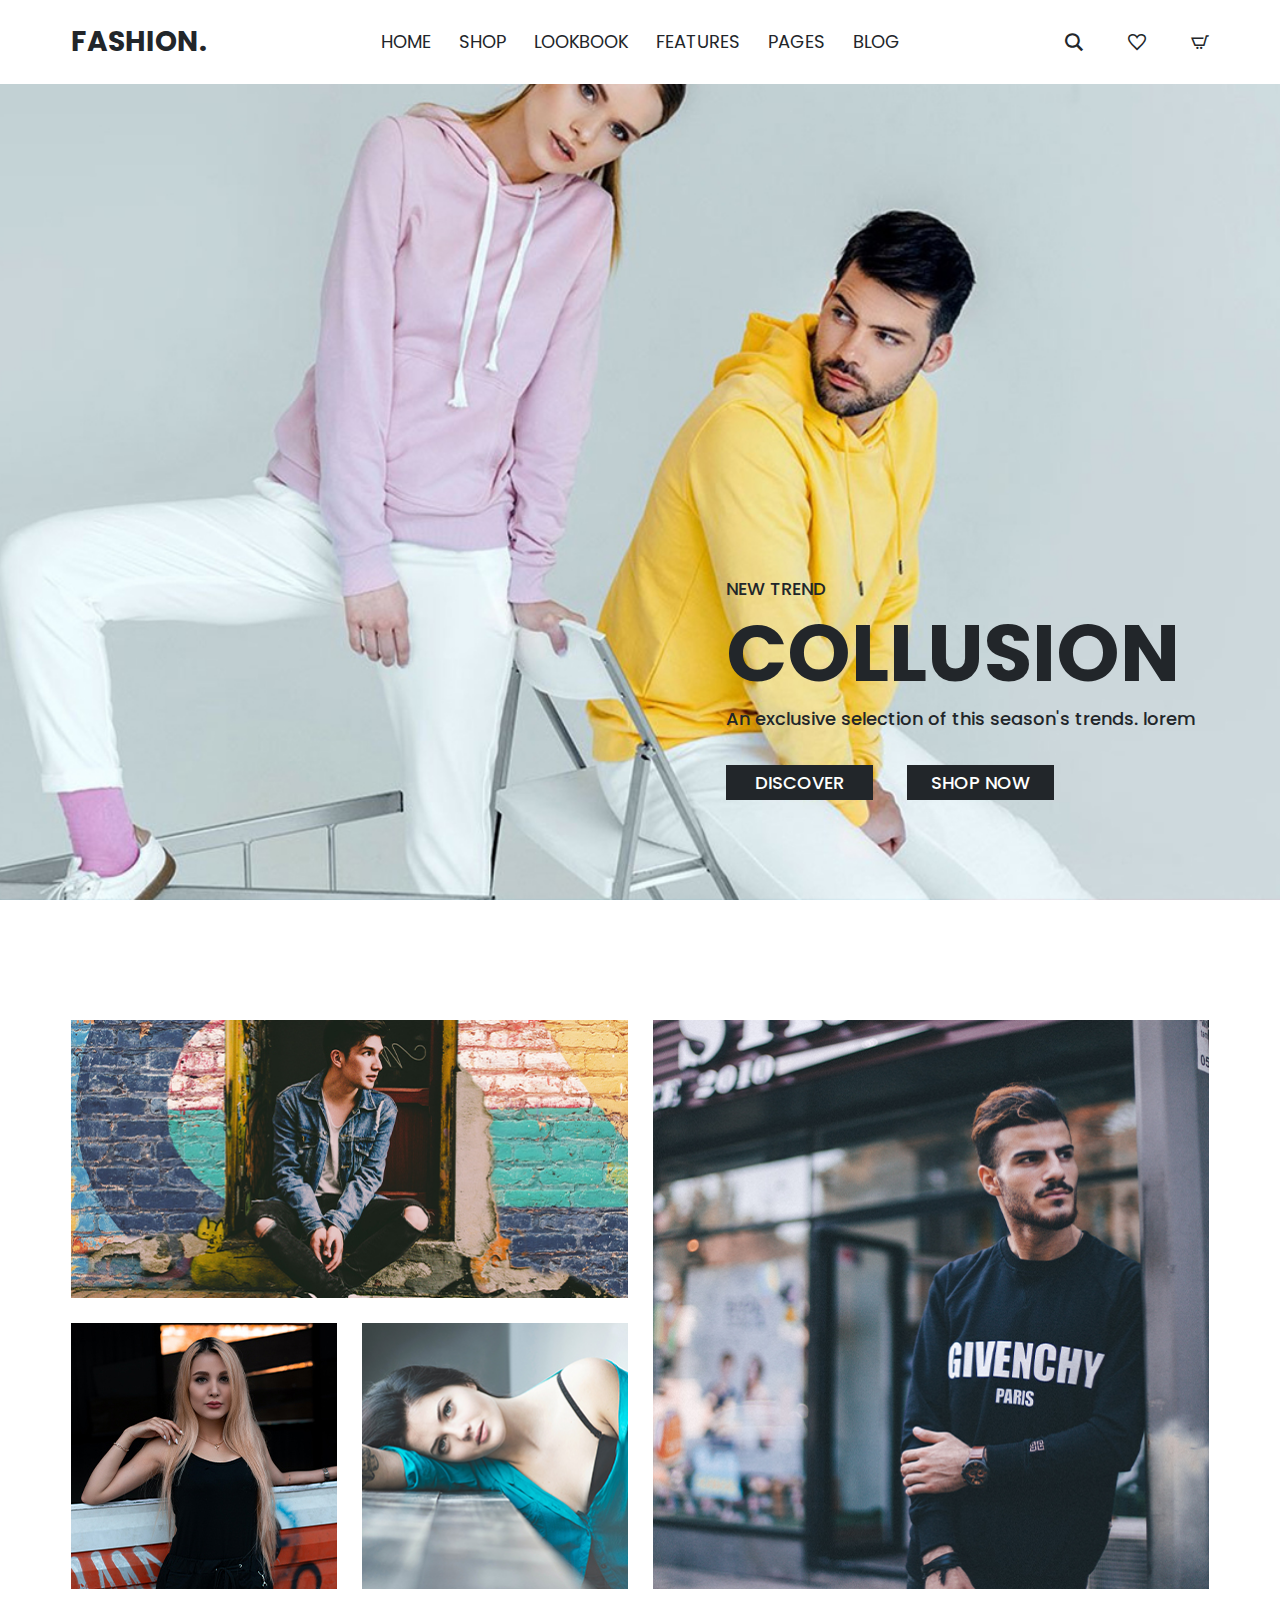
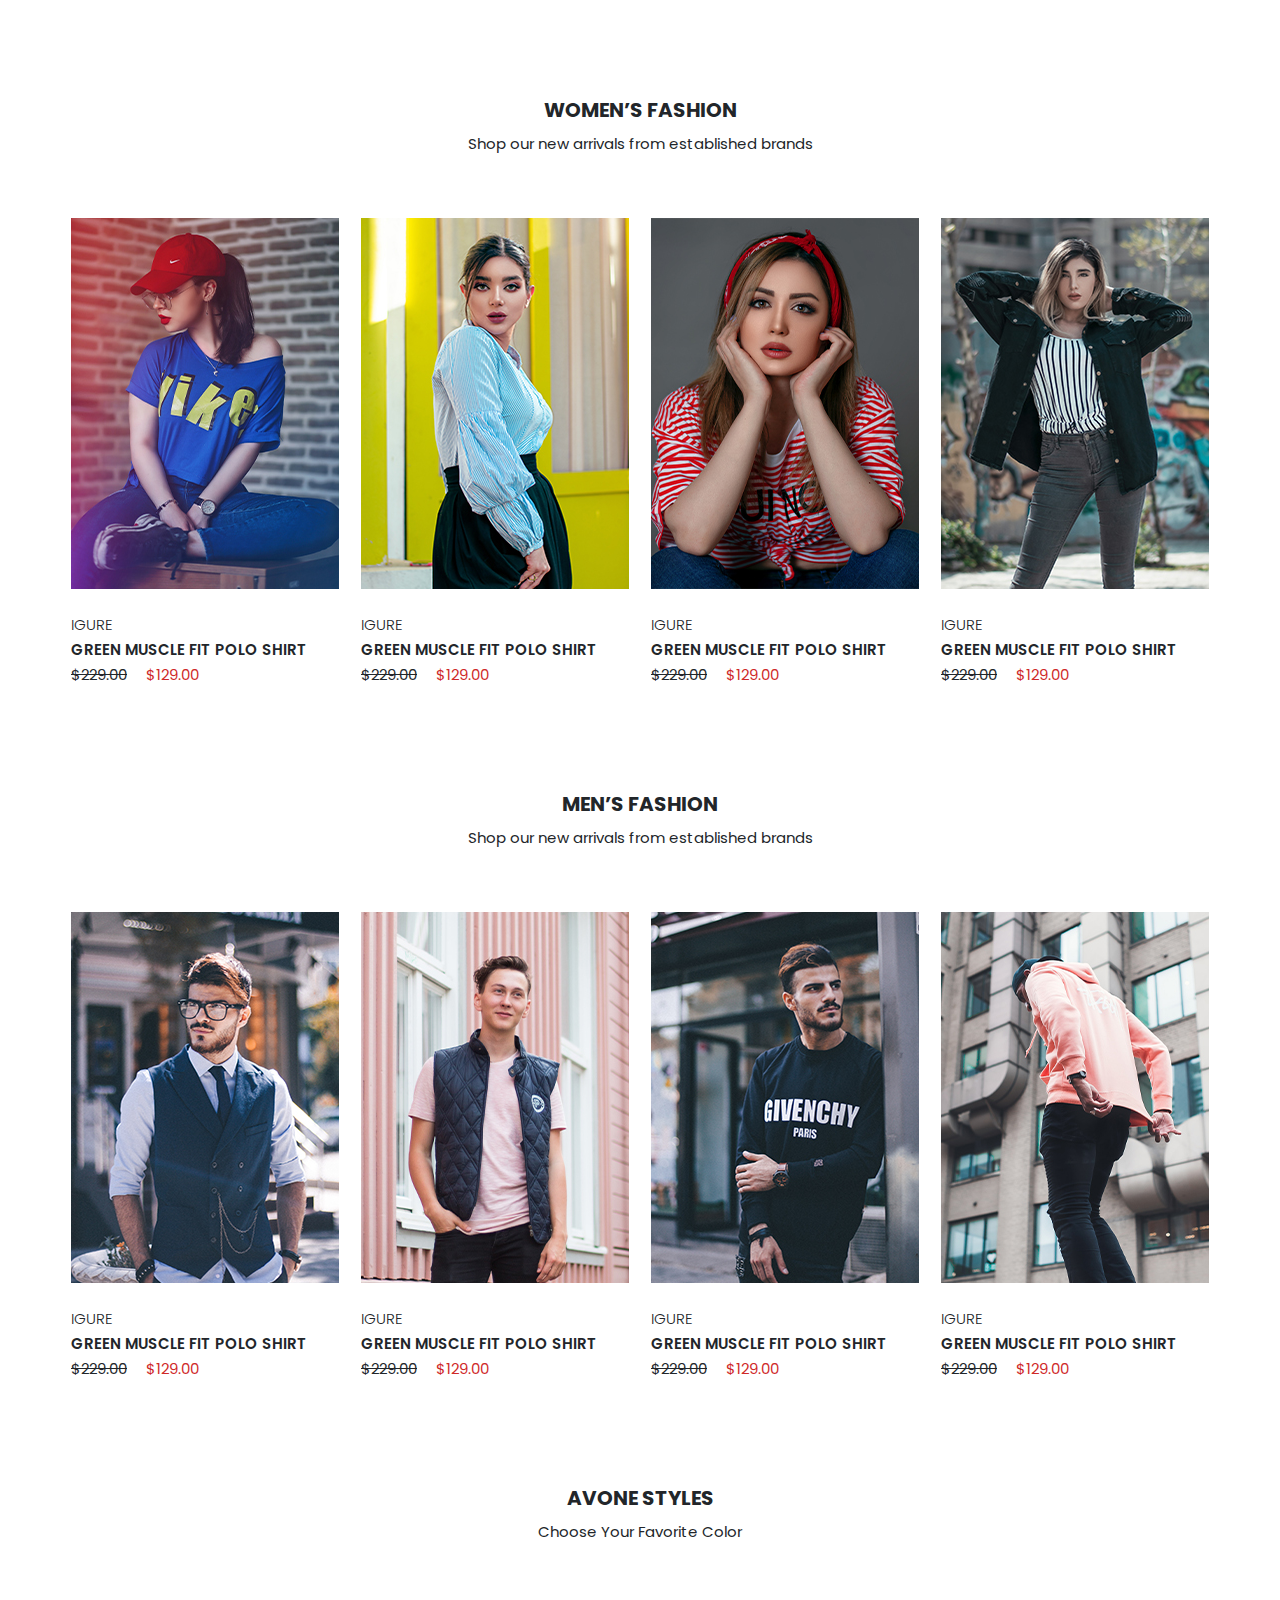
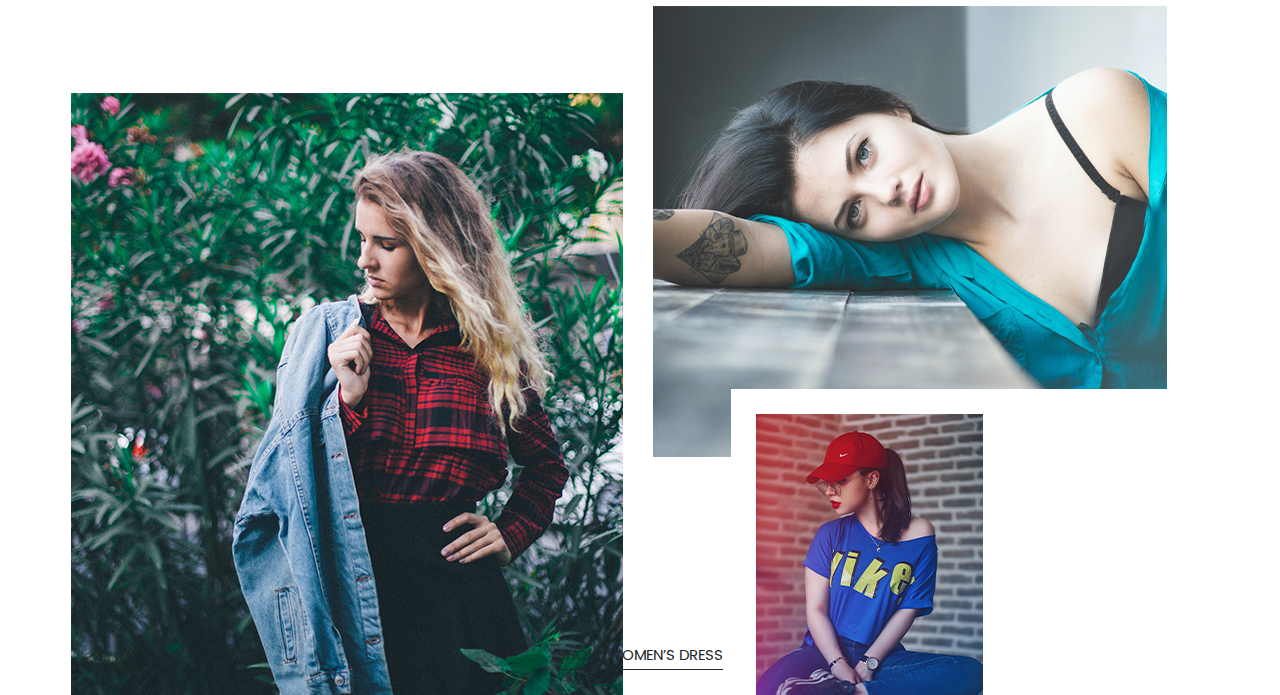
==== commit 7359dfc5: "add avone section" ====
--- a/Fashion/index.html
+++ b/Fashion/index.html
@@ -53,9 +53,9 @@
 		<main class="page">
 			<section class="page__hero hero">
 				<div class="hero__container _container">
-					<h2 class="hero__suptitle">new trend</h2>
-					<h1 class="hero__title">collusion</h1>
-					<div class="hero__text">An exclusive selection of this season's trends. lorem</div>
+					<h2 class="hero__suptitle suptitle-big">new trend</h2>
+					<h1 class="hero__title title-big">collusion</h1>
+					<div class="hero__text text-big">An exclusive selection of this season's trends. lorem</div>
 					<div class="hero__actions">
 						<a href="" class="hero__button button">discover</a>
 						<a href="" class="hero__button button">shop now</a>
@@ -211,6 +211,30 @@
 									<span class="card-fashion__price card-fashion__price_old">$229.00</span>
 									<span class="card-fashion__price">$129.00</span>
 								</div>
+							</div>
+						</div>
+					</div>
+				</div>
+			</section>
+			<section class="page__avone avone section">
+				<div class="avone__container _container">
+					<div class="avone__head head">
+						<h2 class="avone__title title">avone styles</h2>
+						<div class="avone__text text">Choose Your Favorite Color</div>
+					</div>
+					<div class="avone__body">
+						<div class="avone__items">
+							<a href="" class="avone__image _ibg">
+								<img src="img/avone/avone-01.jpg" alt="">
+							</a>
+							<a href="" class="avone__image _ibg">
+								<img src="img/avone/avone-02.jpg" alt="">
+							</a>
+							<div data-da=".avone__body,992,2" class="avone__primary">
+								<a href="" class="avone__link">show women’s dress</a>
+								<a data-da=".avone__items,992,2" href="" class="avone__image _ibg">
+									<img src="img/avone/avone-03.jpg" alt="">
+								</a>
 							</div>
 						</div>
 					</div>
--- a/Fashion/css/style.min.css
+++ b/Fashion/css/style.min.css
@@ -541,6 +541,29 @@
 
 .head {
   text-align: center;
+}
+
+.title-big {
+  font-size: 80px;
+  font-weight: 700;
+  text-transform: uppercase;
+}
+@media (max-width: 1168px) {
+  .title-big {
+    font-size: calc(40px + 40 * ((100vw - 320px) / 848));
+  }
+}
+
+.suptitle-big {
+  font-size: 18px;
+  font-weight: 500;
+  text-transform: uppercase;
+}
+
+.text-big {
+  font-size: 18px;
+  font-weight: 500;
+  line-height: 120%;
 }
 
 .title {
@@ -1114,31 +1137,13 @@
   margin-bottom: 0;
 }
 .hero__suptitle {
-  font-size: 18px;
-  font-weight: 500;
-  text-transform: uppercase;
   margin: 0px 0px 0.8333333333em 0px;
 }
 .hero__title {
-  font-size: 80px;
-  font-weight: 700;
-  text-transform: uppercase;
   margin: 0px 0px 0.1875em 0px;
 }
-@media (max-width: 1168px) {
-  .hero__title {
-    font-size: calc(40px + 40 * ((100vw - 320px) / 848));
-  }
-}
 .hero__text {
-  font-size: 18px;
-  font-weight: 500;
   margin: 0px 0px 1.9444444444em 0px;
-}
-@media (max-width: 767.98px) {
-  .hero__text {
-    font-size: 16px;
-  }
 }
 .hero__actions {
   display: flex;
@@ -1299,6 +1304,102 @@
   margin: 0px 15px 0px 0px;
 }
 
+.avone__head {
+  margin-bottom: 65px;
+}
+@media (max-width: 1168px) {
+  .avone__head {
+    margin-bottom: calc(30px + 35 * ((100vw - 320px) / 848));
+  }
+}
+.avone__body {
+  text-align: center;
+}
+.avone__items {
+  display: flex;
+  align-items: flex-start;
+  position: relative;
+}
+@media (max-width: 991.98px) {
+  .avone__items {
+    display: grid;
+    gap: 15px;
+    grid-template-columns: repeat(auto-fit, minmax(262px, 1fr));
+    margin: 0px 0px 30px 0px;
+  }
+}
+.avone__image {
+  overflow: hidden;
+  padding: 0px 0px 120% 0px;
+}
+.avone__image img {
+  transition: transform 0.3s ease 0s;
+}
+@media (any-hover: hover) {
+  .avone__image:hover img {
+    transform: scale(1.025);
+  }
+}
+@media (min-width: 991.98px) {
+  .avone__image:nth-child(1) {
+    flex: 0 1 552px;
+    padding: 0px 0px 602px 0px;
+    margin: 87px 30px 0px 0px;
+  }
+  .avone__image:nth-child(2) {
+    flex: 0 1 514px;
+    padding: 0px 0px 451px 0px;
+  }
+}
+@media (min-width: 991.98px) {
+  .avone__primary {
+    display: flex;
+    position: absolute;
+    right: 226px;
+    bottom: 0;
+  }
+  .avone__primary .avone__image {
+    flex: 0 0 227px;
+    padding: 0px 0px 281px 0px;
+    position: relative;
+    overflow: visible;
+  }
+  .avone__primary .avone__image::before {
+    content: "";
+    position: absolute;
+    width: 200%;
+    height: 100%;
+    left: -25px;
+    top: -25px;
+    background-color: #fff;
+    z-index: 0;
+  }
+}
+.avone__link {
+  color: #22262a;
+  font-size: 15px;
+  align-self: flex-end;
+  white-space: nowrap;
+  margin: 0px 33px 33px 0px;
+  text-transform: uppercase;
+  position: relative;
+}
+.avone__link::after {
+  content: "";
+  position: absolute;
+  width: 100%;
+  height: 1px;
+  bottom: -8px;
+  left: 0;
+  background-color: #22262a;
+  transition: width 0.3s ease 0s;
+}
+@media (any-hover: hover) {
+  .avone__link:hover::after {
+    width: 33.333%;
+  }
+}
+
 .page {
   flex: 1 1 auto;
 }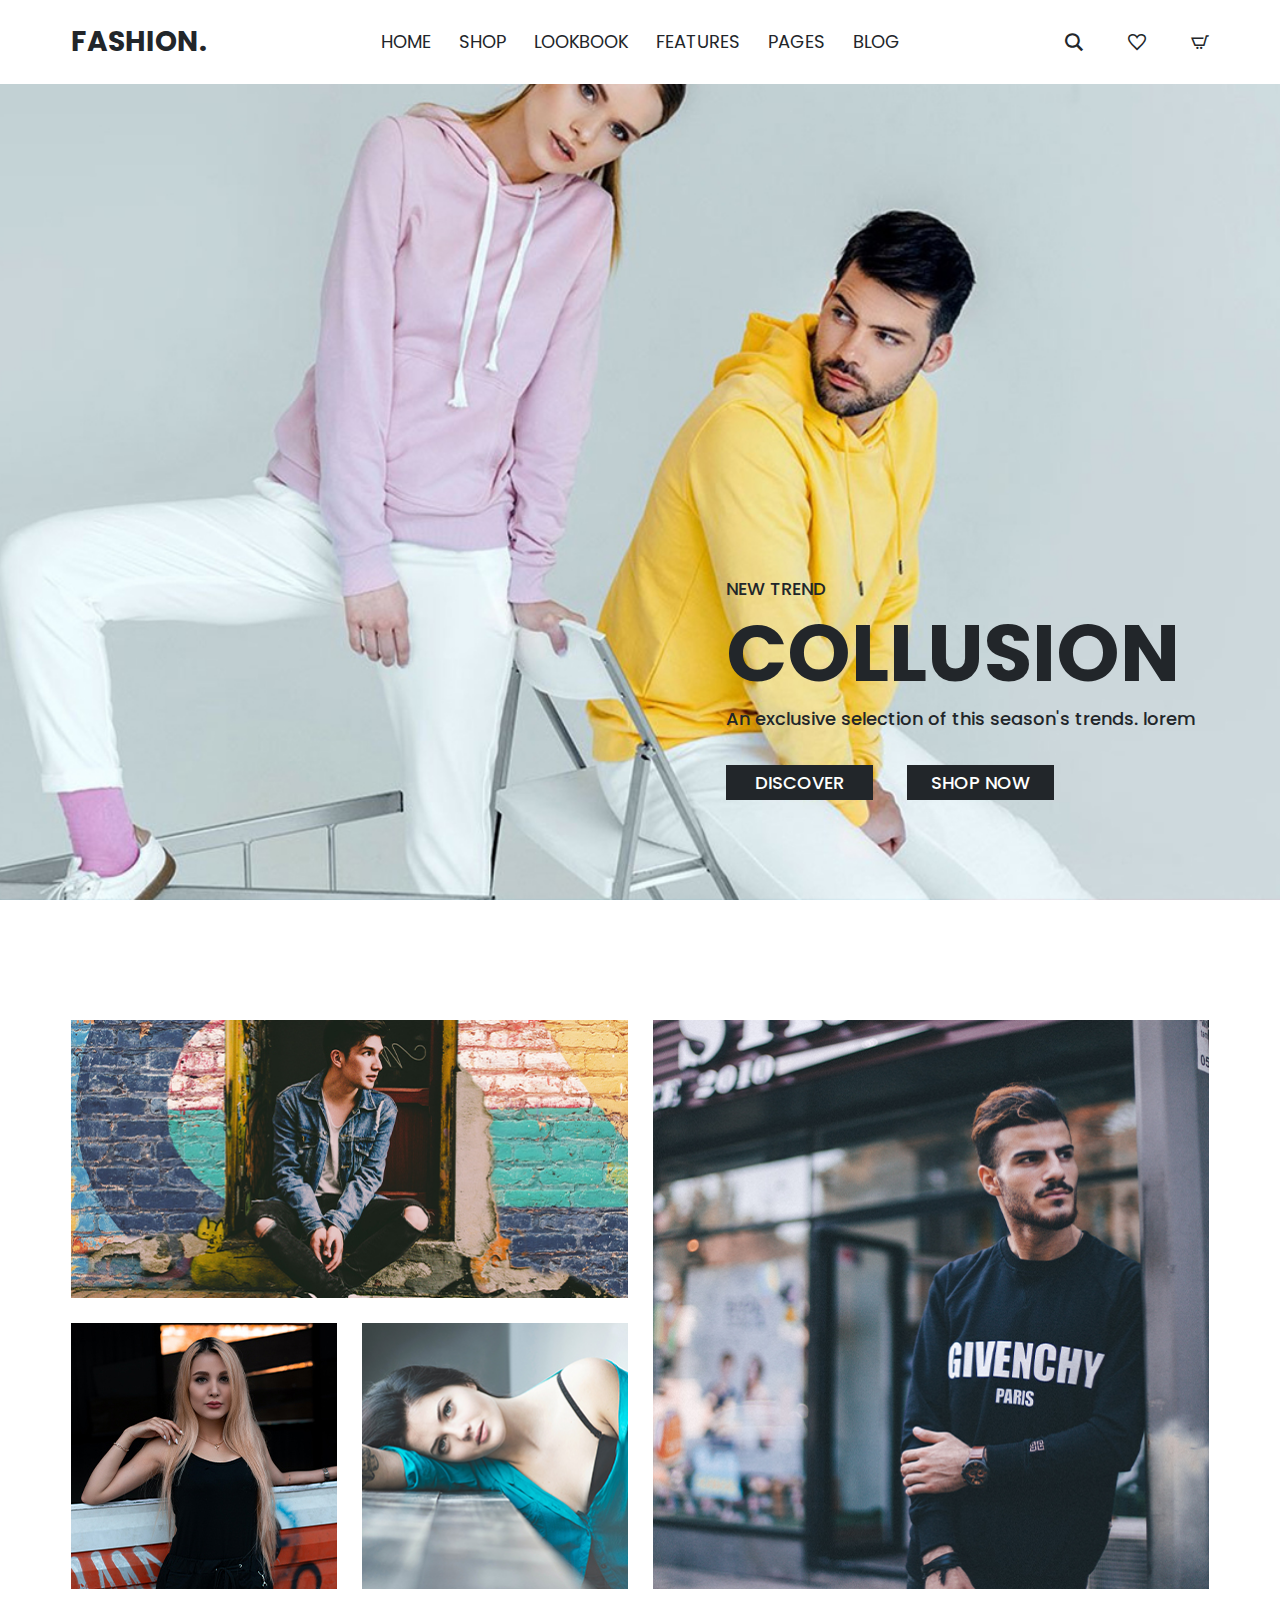
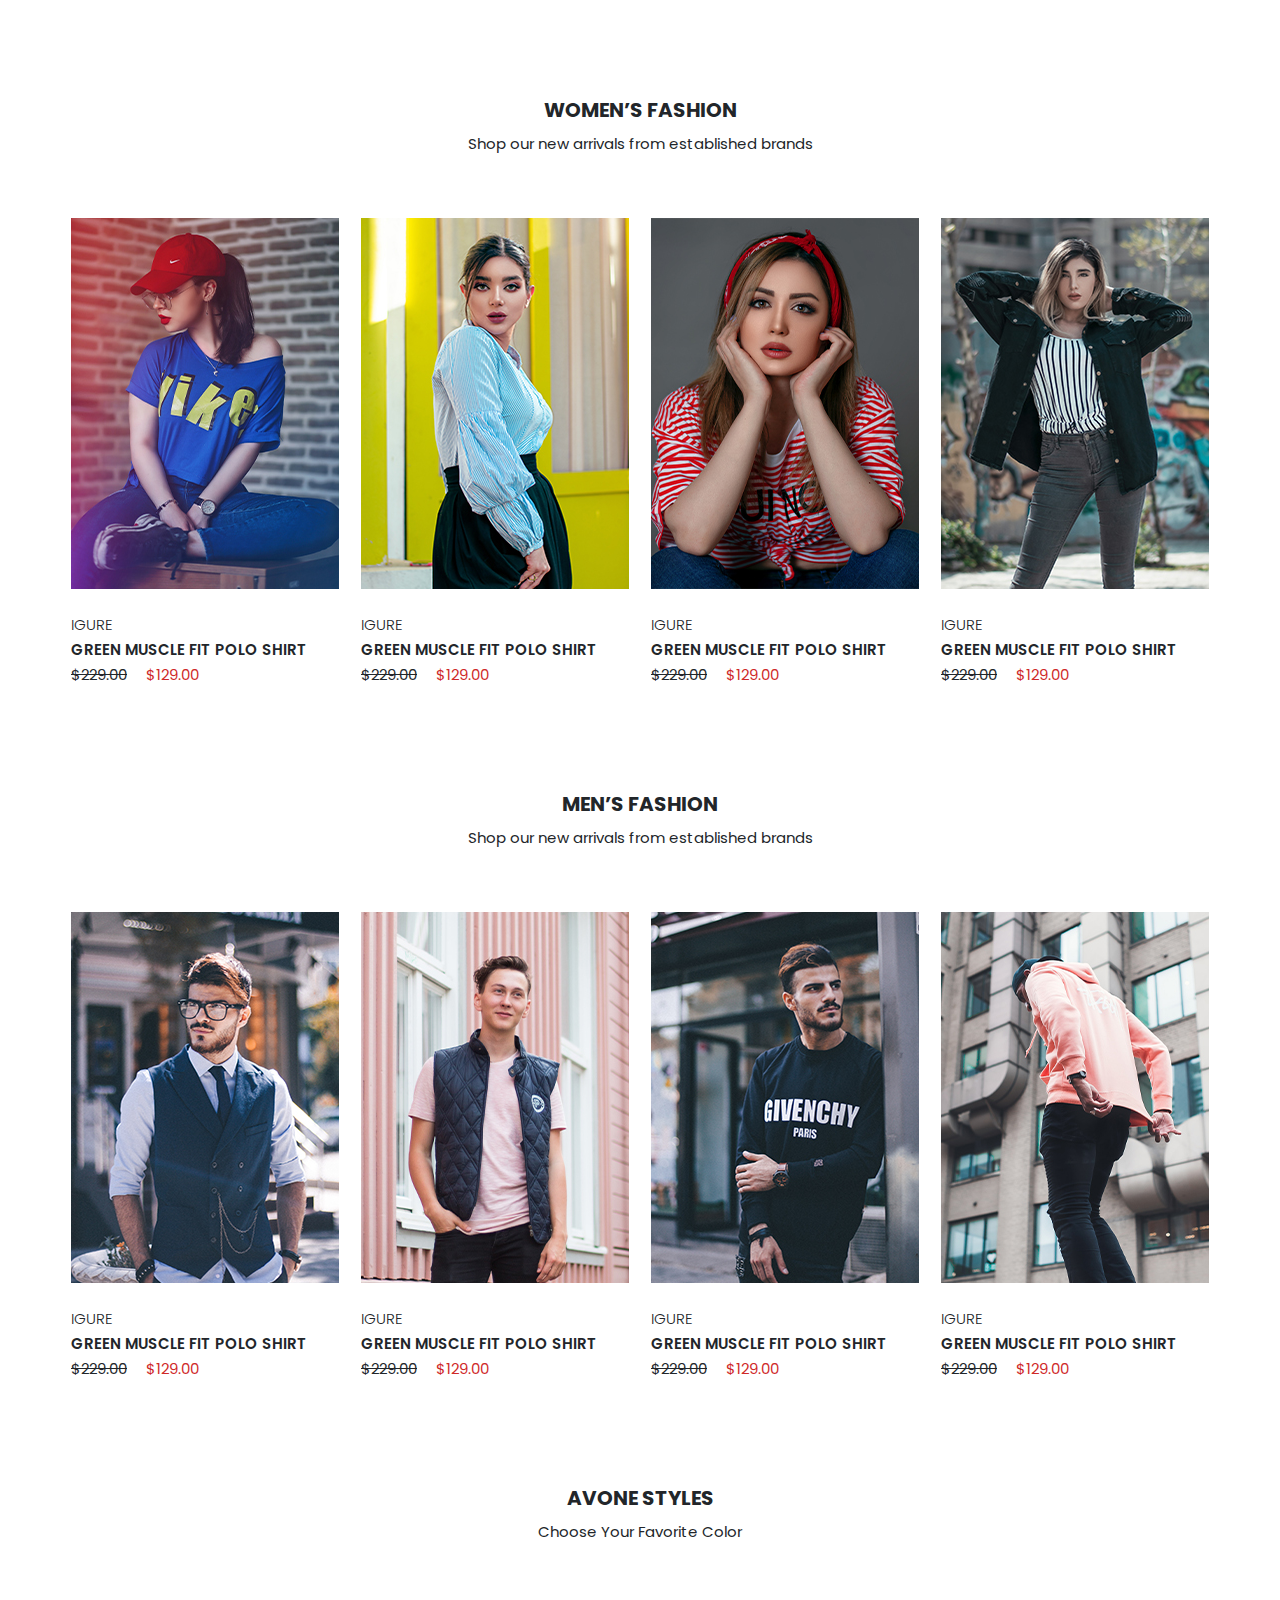
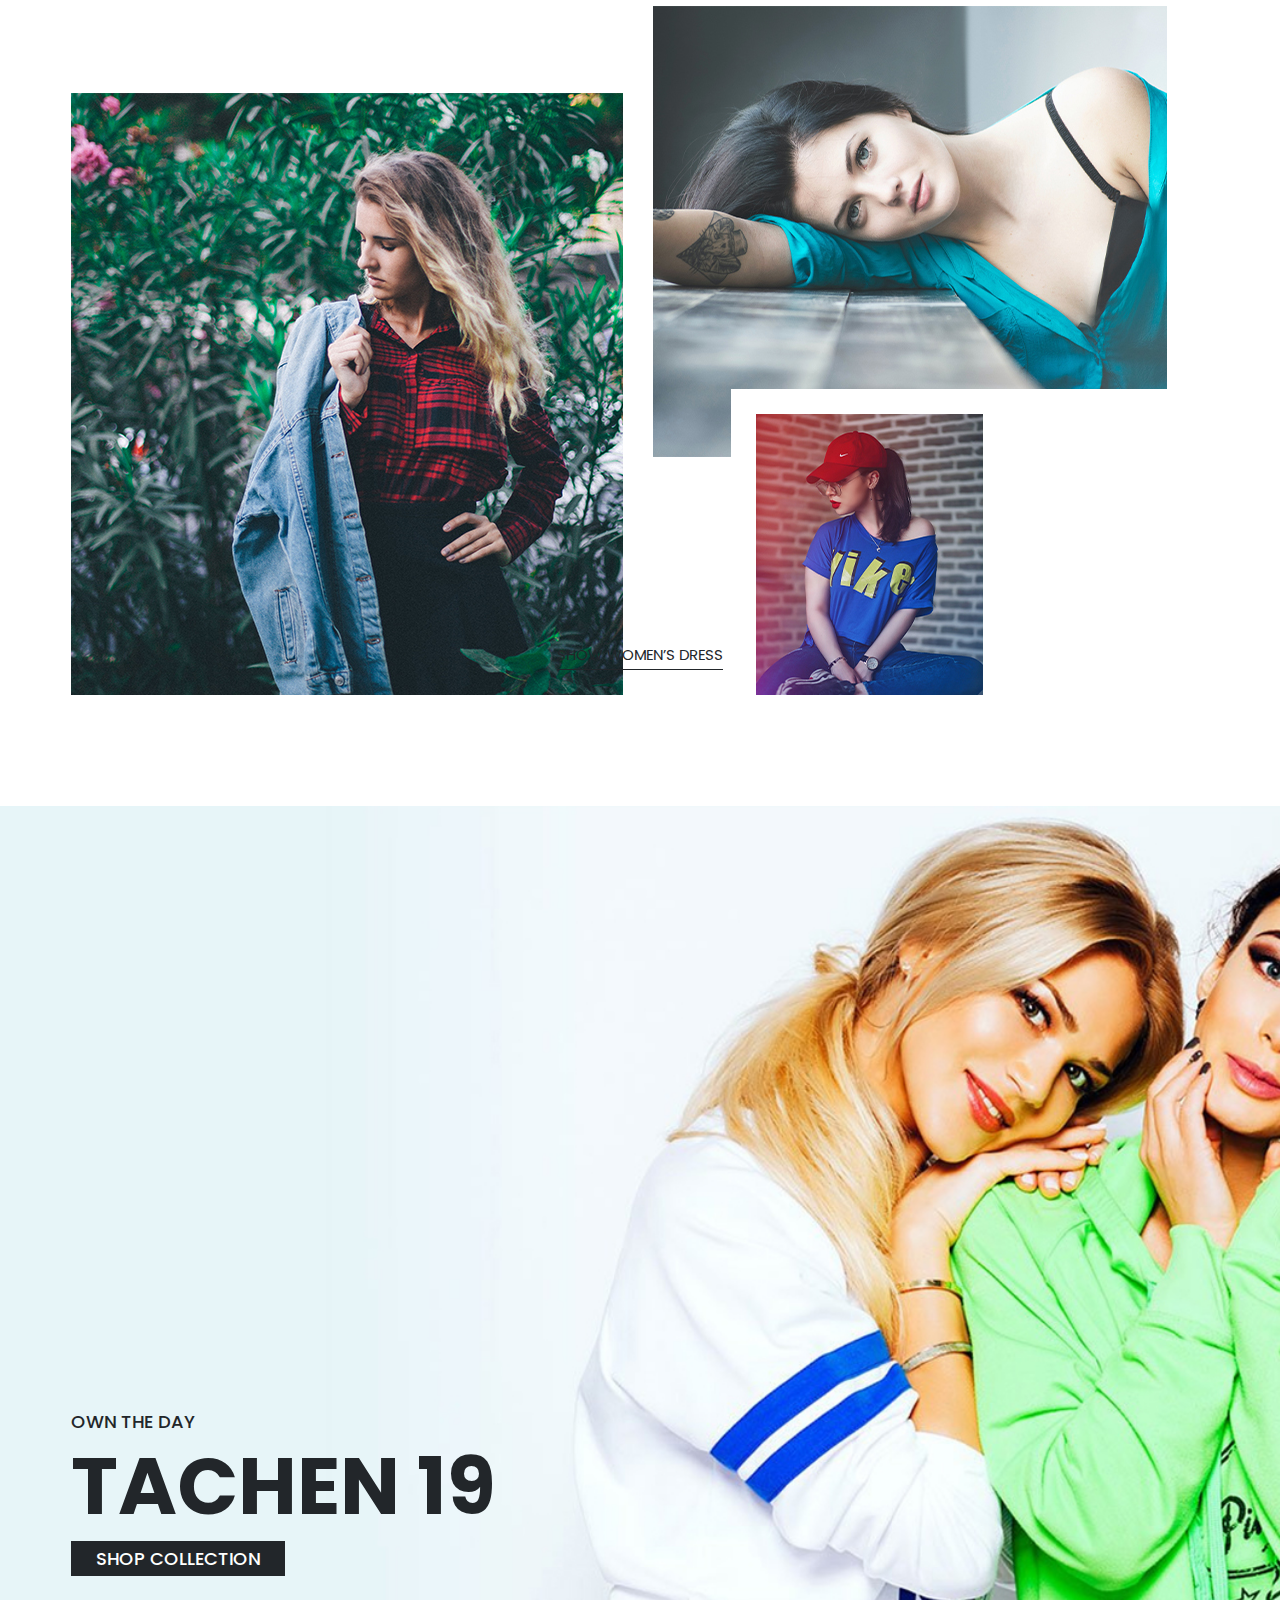
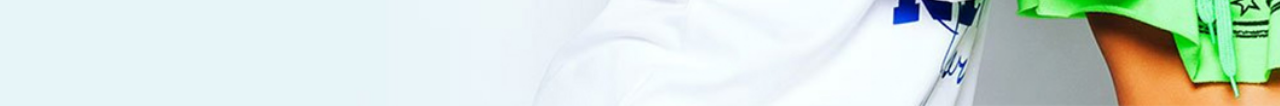
==== commit 419e2a59: "add shop section" ====
--- a/Fashion/index.html
+++ b/Fashion/index.html
@@ -240,6 +240,13 @@
 					</div>
 				</div>
 			</section>
+			<section class="page__shop shop section">
+				<div class="shop__container _container">
+					<h3 class="shop__suptitle suptitle-big">own the day</h3>
+					<h2 class="shop__title title-big">tachen 19</h2>
+					<a href="" class="shop__button button">shop collection</a>
+				</div>
+			</section>
 		</main>
 		<footer class="footer">
 	<div class="footer__container _container">
--- a/Fashion/css/style.min.css
+++ b/Fashion/css/style.min.css
@@ -531,11 +531,11 @@
 }
 
 .section {
-  padding-top: 111px;
+  margin-top: 111px;
 }
 @media (max-width: 1168px) {
   .section {
-    padding-top: calc(50px + 61 * ((100vw - 320px) / 848));
+    margin-top: calc(50px + 61 * ((100vw - 320px) / 848));
   }
 }
 
@@ -558,12 +558,6 @@
   font-size: 18px;
   font-weight: 500;
   text-transform: uppercase;
-}
-
-.text-big {
-  font-size: 18px;
-  font-weight: 500;
-  line-height: 120%;
 }
 
 .title {
@@ -1143,6 +1137,9 @@
   margin: 0px 0px 0.1875em 0px;
 }
 .hero__text {
+  font-size: 18px;
+  font-weight: 500;
+  line-height: 120%;
   margin: 0px 0px 1.9444444444em 0px;
 }
 .hero__actions {
@@ -1400,6 +1397,59 @@
   }
 }
 
+.shop {
+  display: flex;
+  min-height: 100vh;
+  background: url("../img/tachen/tachen-bg.jpg") center/cover no-repeat;
+}
+.shop__container {
+  flex: 1 1 100%;
+  display: flex;
+  flex-direction: column;
+  justify-content: flex-end;
+  padding: 120px 15px 130px 15px;
+  padding-right: 670px;
+  color: inherit;
+  z-index: 2;
+}
+@media (max-width: 1168px) {
+  .shop__container {
+    padding-right: calc(0px + 670 * ((100vw - 320px) / 848));
+  }
+}
+@media (max-width: 991.98px) {
+  .shop__container {
+    align-items: center;
+    justify-content: center;
+    padding-right: 15px;
+    padding-left: 15px;
+    text-align: center;
+  }
+}
+.shop__container *:last-child {
+  margin-bottom: 0;
+}
+.shop__suptitle {
+  margin: 0px 0px 0.8333333333em 0px;
+}
+.shop__title {
+  margin: 0px 0px 0.1875em 0px;
+}
+.shop__text {
+  font-size: 18px;
+  font-weight: 500;
+  line-height: 120%;
+  margin: 0px 0px 1.9444444444em 0px;
+}
+.shop__button {
+  min-width: 214px;
+}
+@media (min-width: 991.98px) {
+  .shop__button {
+    align-self: flex-start;
+  }
+}
+
 .page {
   flex: 1 1 auto;
 }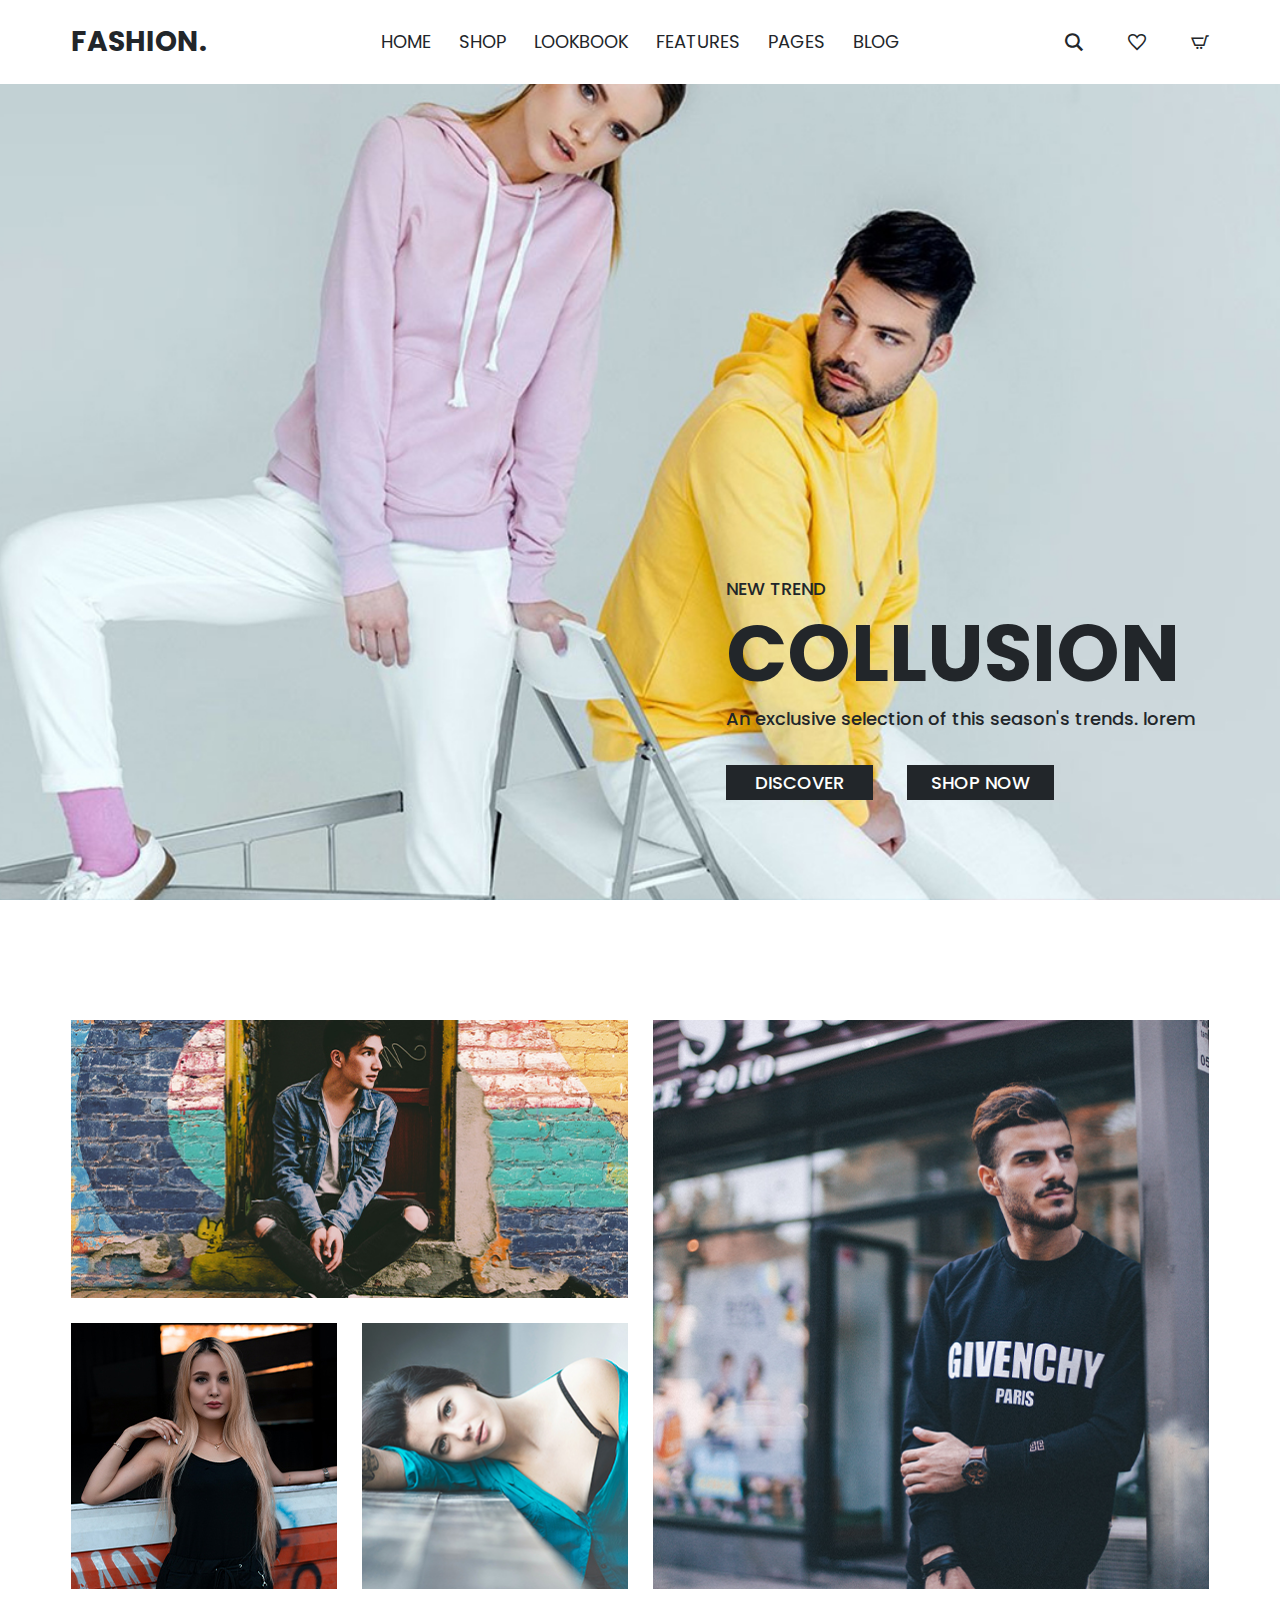
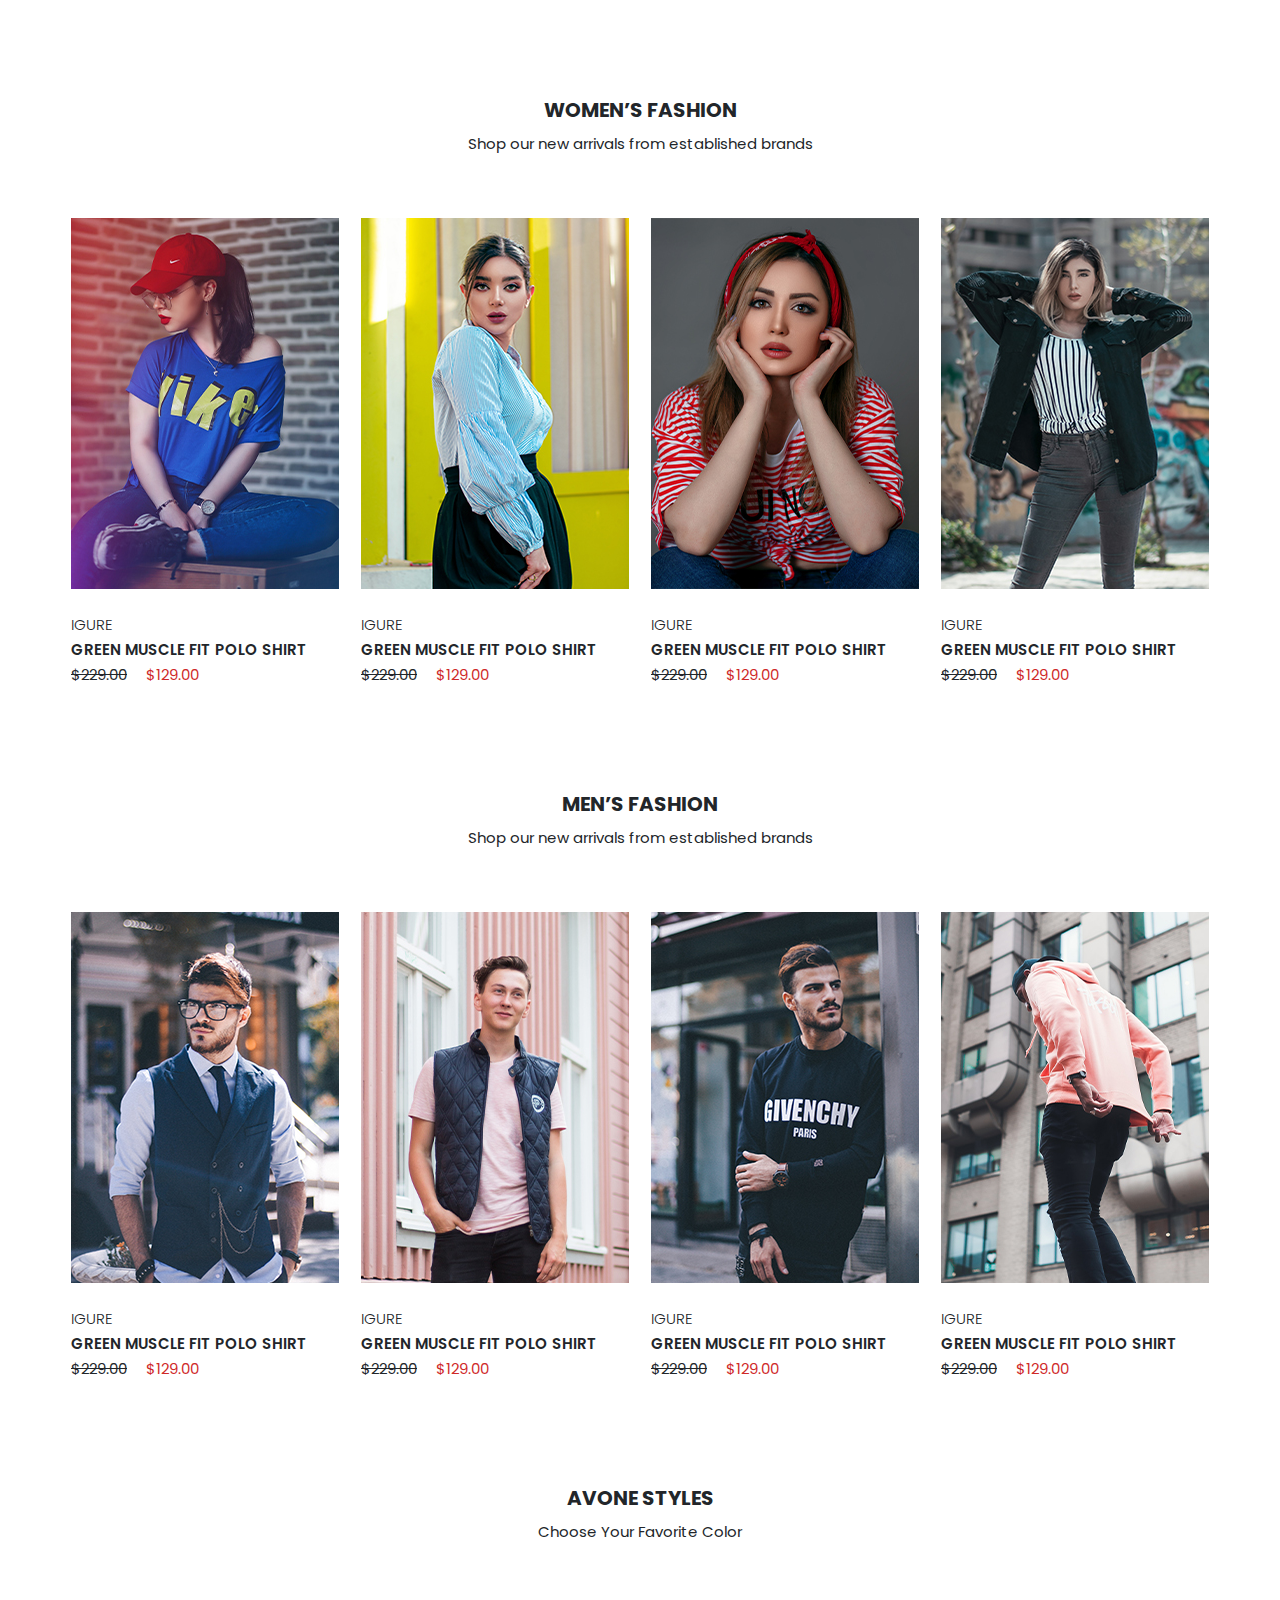
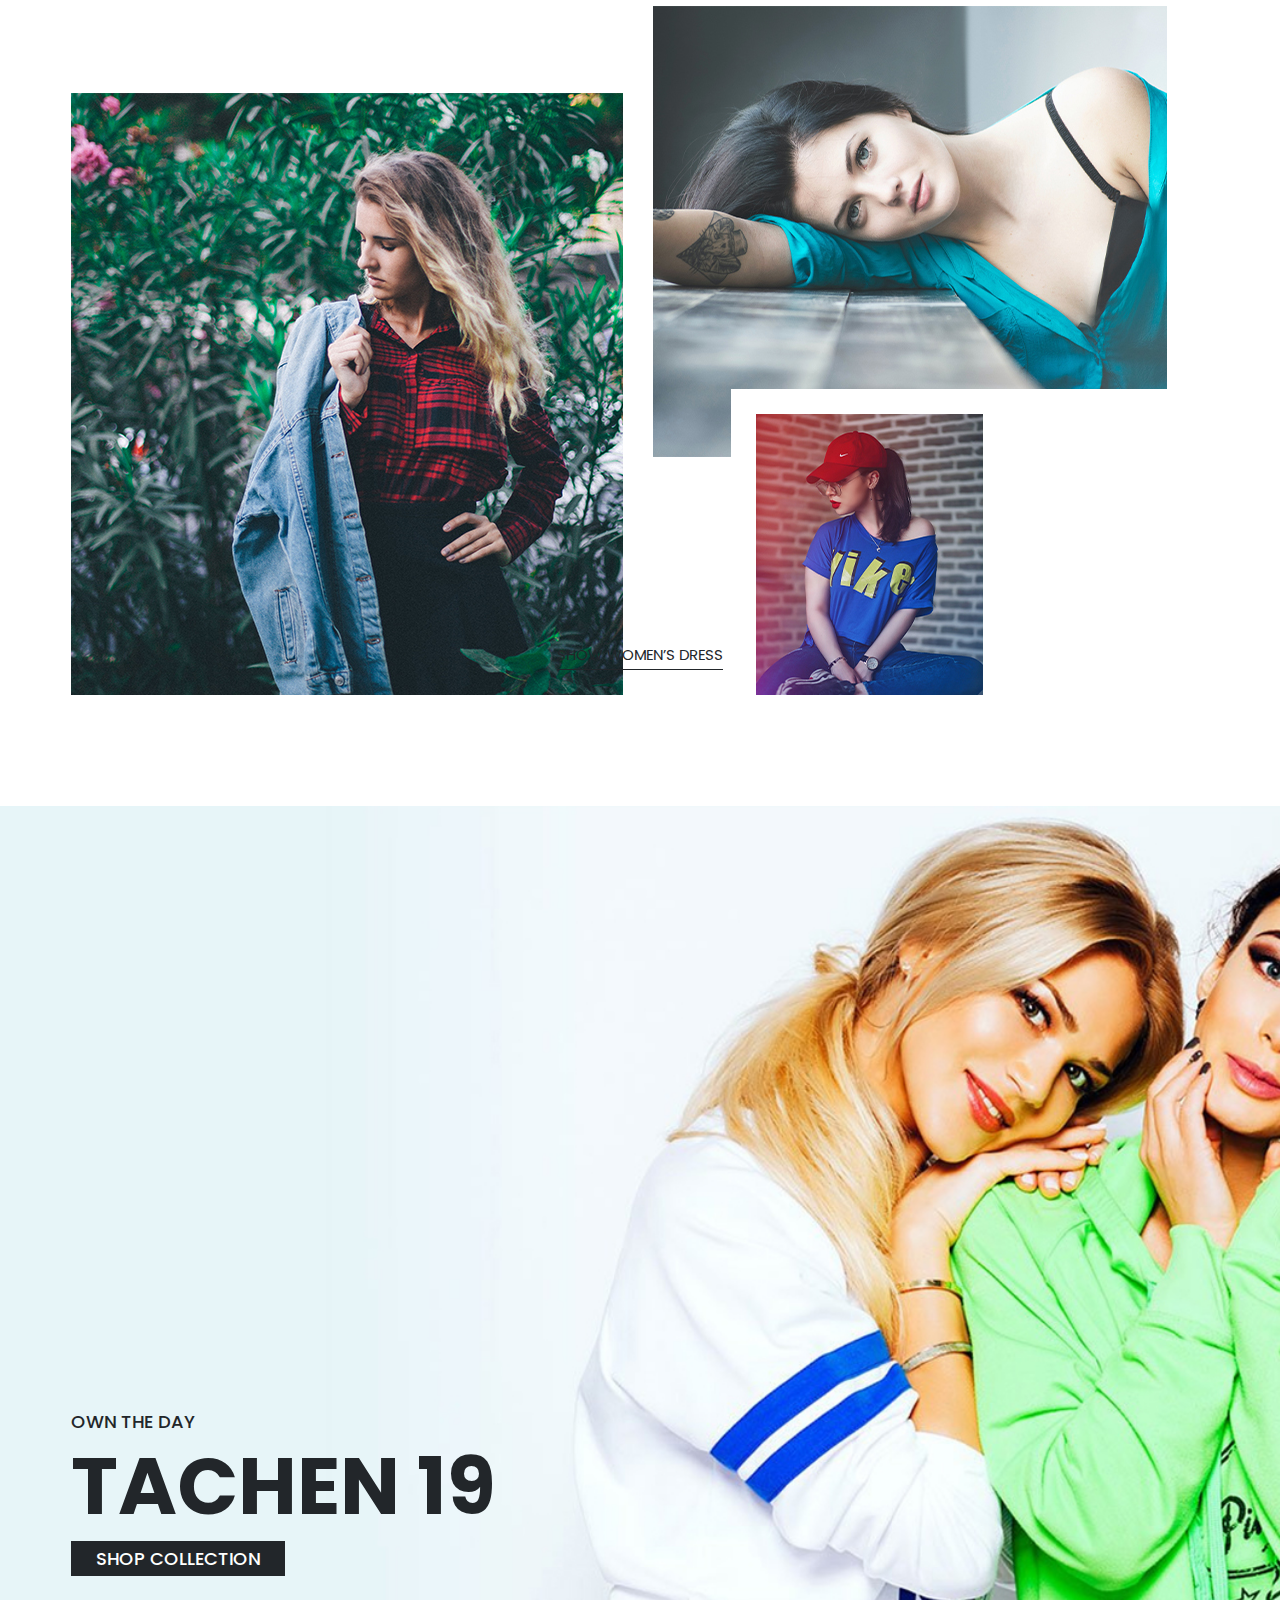
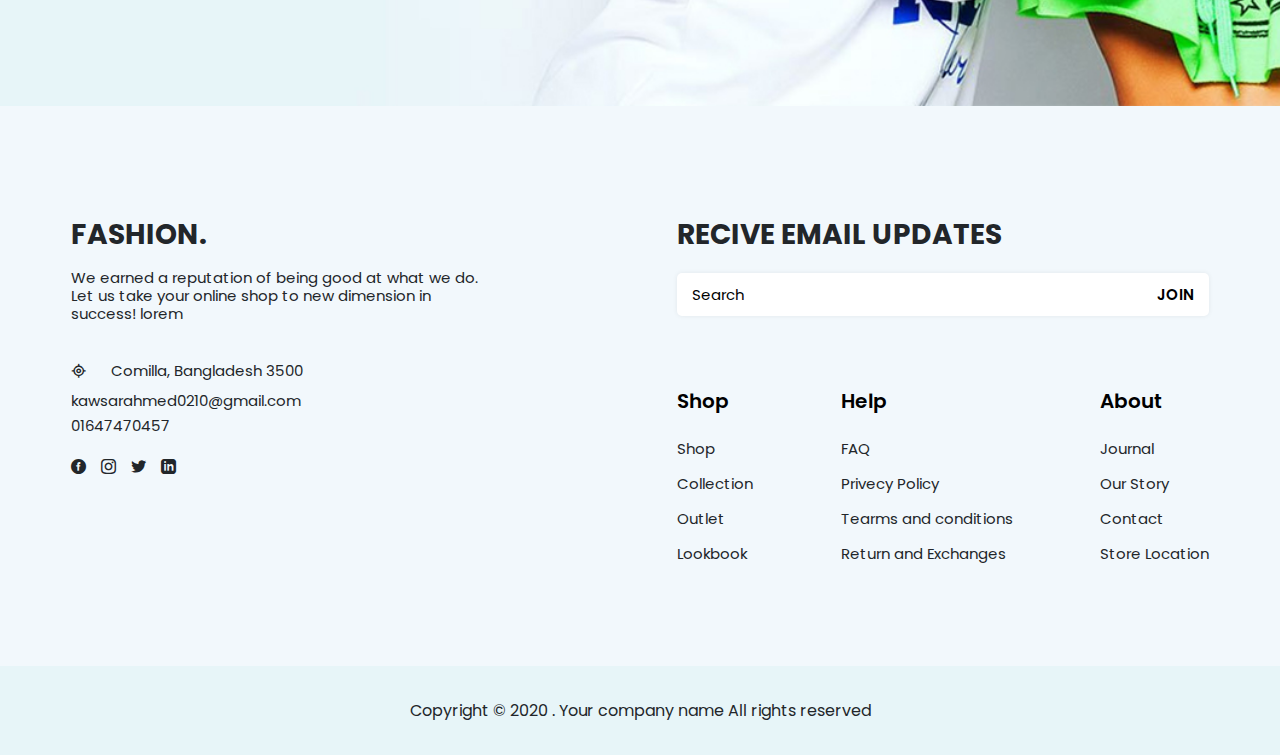
==== commit 45fc1445: "add footer" ====
--- a/Fashion/index.html
+++ b/Fashion/index.html
@@ -34,9 +34,10 @@
 				</div>
 				<div class="header__actions actions-header">
 					<button type="button" class="actions-header__item actions-header__item_search _icon-search"></button>
-					<form action="#" class="actions-header__form form-header">
-						<button type="submit" class="form-header__item _icon-search"></button>
-						<input autocomplete="off" type="text" name="form[]" data-value="Search" class="form-header__input">
+					<form action="#" class="actions-header__form form-header form">
+						<button type="submit" class="form-header__item form__item _icon-search"></button>
+						<input autocomplete="off" type="text" name="form[]" data-value="Search"
+							class="form-header__input form__input">
 					</form>
 					<a href="" class="actions-header__item _icon-favorite"></a>
 					<a href="" class="actions-header__item _icon-cart"></a>
@@ -250,7 +251,63 @@
 		</main>
 		<footer class="footer">
 	<div class="footer__container _container">
-
+		<div class="footer__body">
+			<div class="footer__about about-footer">
+				<a href="" class="about-footer__logo logo__text">Fashion.</a>
+				<div class="about-footer__text">We earned a reputation of being good at what we do.
+					Let us take your online shop to new dimension in
+					success! lorem</div>
+				<div class="about-footer__location _icon-location">Comilla, Bangladesh 3500</div>
+				<a href="mailto:kawsarahmed0210@gmail.com" class="about-footer__link">kawsarahmed0210@gmail.com</a>
+				<a href="tel:01647470457" class=" about-footer__link">01647470457</a>
+				<div class="about-footer__social">
+					<a href="" class="about-footer__icon _icon-facebook"></a>
+					<a href="" class="about-footer__icon _icon-instagram"></a>
+					<a href="" class="about-footer__icon _icon-twitter"></a>
+					<a href="" class="about-footer__icon _icon-linkedin"></a>
+				</div>
+			</div>
+			<div class="footer__main main-footer">
+				<h2 class="main-footer__title logo__text">recive email updates</h2>
+				<form action="#" class="main-footer__form form-footer form">
+					<input autocomplete="off" type="text" name="form[]" data-value="Search"
+						class="form-footer__input form__input">
+					<button type="submit" class="form-footer__item form__item">join</button>
+				</form>
+				<div data-spollers="768,max" data-one-spoller class="main-footer__menu menu-footer">
+					<div class="menu-footer__column">
+						<button data-spoller class="menu-footer__title">Shop</button>
+						<ul class="menu-footer__list">
+							<li><a href="" class="menu-footer__link">Shop</a></li>
+							<li><a href="" class="menu-footer__link">Collection</a></li>
+							<li><a href="" class="menu-footer__link">Outlet</a></li>
+							<li><a href="" class="menu-footer__link">Lookbook</a></li>
+						</ul>
+					</div>
+					<div class="menu-footer__column">
+						<button data-spoller class="menu-footer__title">Help</button>
+						<ul class="menu-footer__list">
+							<li><a href="" class="menu-footer__link">FAQ</a></li>
+							<li><a href="" class="menu-footer__link">Privecy Policy</a></li>
+							<li><a href="" class="menu-footer__link">Tearms and conditions</a></li>
+							<li><a href="" class="menu-footer__link">Return and Exchanges</a></li>
+						</ul>
+					</div>
+					<div class="menu-footer__column">
+						<button data-spoller class="menu-footer__title">About</button>
+						<ul class="menu-footer__list">
+							<li><a href="" class="menu-footer__link">Journal</a></li>
+							<li><a href="" class="menu-footer__link">Our Story</a></li>
+							<li><a href="" class="menu-footer__link">Contact</a></li>
+							<li><a href="" class="menu-footer__link">Store Location</a></li>
+						</ul>
+					</div>
+				</div>
+			</div>
+		</div>
+	</div>
+	<div class="footer__copy">
+		<p>Copyright © 2020 . Your company name All rights reserved</p>
 	</div>
 </footer>
 	</div>
--- a/Fashion/css/style.min.css
+++ b/Fashion/css/style.min.css
@@ -7,7 +7,7 @@
   font-weight: 400;
   font-style: normal;
 }
-[class^=_icon-]:before,
+._init .menu-footer__title::before, [class^=_icon-]:before,
 [class*=" _icon-"]:before {
   font-family: "icons";
   font-style: normal;
@@ -24,6 +24,10 @@
   display: block;
 }
 
+._icon-arrow-down:before, ._init .menu-footer__title:before {
+  content: "\e908";
+}
+
 ._icon-facebook:before {
   content: "\e900";
 }
@@ -167,6 +171,21 @@
   max-width: 1168px;
   margin: 0 auto;
   padding: 0 15px;
+}
+
+.form {
+  display: flex;
+  align-items: center;
+  padding: 10px 15px;
+  box-shadow: 0px 0px 5px rgba(0, 0, 0, 0.07);
+  background-color: #fff;
+  border-radius: 5px;
+}
+.form__item {
+  font-size: 15px;
+}
+.form__item::before {
+  padding: 0px 15px 0px 0px;
 }
 
 .button {
@@ -1070,11 +1089,6 @@
 }
 
 .form-header {
-  background-color: #fff;
-  display: flex;
-  align-items: center;
-  padding: 10px 15px;
-  box-shadow: 0 0 5px rgba(212, 209, 205, 0.3);
   position: absolute;
   width: calc(100% - 30px);
   left: 15px;
@@ -1091,11 +1105,173 @@
     transform: translate(-50%, 0px);
   }
 }
-.form-header__item::before {
-  padding: 0px 15px 0px 0px;
-}
 .form-header__input {
   width: 100%;
+}
+
+.footer {
+  background-color: #f2f8fc;
+}
+.footer__body {
+  padding-top: 115px;
+  padding-bottom: 105px;
+  font-size: 15px;
+}
+@media (min-width: 991.98px) {
+  .footer__body {
+    display: grid;
+    grid-template-columns: 1fr 532px;
+    column-gap: 180px;
+  }
+}
+@media (min-width: 991.98px) and (max-width: 1168px) {
+  .footer__body {
+    column-gap: calc(0px + 180 * ((100vw - 320px) / 848));
+  }
+}
+@media (max-width: 1168px) {
+  .footer__body {
+    padding-top: calc(30px + 85 * ((100vw - 320px) / 848));
+  }
+}
+@media (max-width: 1168px) {
+  .footer__body {
+    padding-bottom: calc(30px + 75 * ((100vw - 320px) / 848));
+  }
+}
+.footer__copy {
+  background-color: #e7f5f8;
+  text-align: center;
+  padding: 35px 15px;
+  line-height: 120%;
+}
+
+.about-footer {
+  display: flex;
+  flex-direction: column;
+}
+@media (max-width: 991.98px) {
+  .about-footer {
+    margin: 0px 0px 50px 0px;
+  }
+}
+.about-footer__logo {
+  margin: 0px 0px 0.7142857143em 0px;
+}
+.about-footer__text {
+  line-height: 120%;
+  margin: 0px 0px 2.6666666667em 0px;
+}
+.about-footer__location {
+  display: flex;
+  align-items: center;
+  margin: 0px 0px 1em 0px;
+}
+.about-footer__location::before {
+  padding: 0px 25px 0px 0px;
+}
+.about-footer__link {
+  color: #22262a;
+}
+.about-footer__link:not(:last-child) {
+  margin: 0px 0px 0.6666666667em 0px;
+}
+@media (any-hover: hover) {
+  .about-footer__link:hover {
+    text-decoration: underline;
+  }
+}
+.about-footer__social {
+  margin: 16px 0px 0px 0px;
+  display: flex;
+  align-items: center;
+}
+.about-footer__icon {
+  color: #22262a;
+  transition: color 0.3s ease 0s;
+}
+.about-footer__icon:not(:last-child) {
+  margin: 0px 15px 0px 0px;
+}
+@media (any-hover: hover) {
+  .about-footer__icon:hover {
+    color: #888;
+  }
+}
+
+.main-footer__title {
+  margin: 0px 0px 0.8571428571em 0px;
+}
+
+.form-footer {
+  margin-bottom: 70px;
+}
+@media (max-width: 1168px) {
+  .form-footer {
+    margin-bottom: calc(30px + 40 * ((100vw - 320px) / 848));
+  }
+}
+.form-footer__input {
+  flex: 1 1 auto;
+}
+.form-footer__item {
+  text-transform: uppercase;
+  font-weight: 600;
+}
+
+@media (min-width: 767.98px) {
+  .menu-footer {
+    display: flex;
+    justify-content: space-between;
+  }
+}
+@media (max-width: 767.98px) {
+  .menu-footer__column {
+    margin: 0px 0px 20px 0px;
+  }
+}
+.menu-footer__title {
+  cursor: default;
+  font-size: 20px;
+  font-weight: 600;
+}
+@media (min-width: 767.98px) {
+  .menu-footer__title {
+    margin: 0px 0px 1.25em 0px;
+  }
+}
+.menu-footer__title::before {
+  margin: 0px 0px 0px 20px;
+}
+._init .menu-footer__title {
+  display: flex;
+  width: 100%;
+  flex-direction: row-reverse;
+  justify-content: space-between;
+  align-items: center;
+}
+._init .menu-footer__title::before {
+  transition: transform 0.3s ease 0s;
+}
+.menu-footer__title._active::before {
+  transform: rotate(180deg);
+}
+.menu-footer__list li:not(:last-child) {
+  margin: 0px 0px 20px 0px;
+}
+@media (max-width: 767.98px) {
+  .menu-footer__list {
+    padding: 20px 0px 0px 0px;
+  }
+}
+.menu-footer__link {
+  color: #22262a;
+  font-size: 15px;
+}
+@media (any-hover: hover) {
+  .menu-footer__link:hover {
+    text-decoration: underline;
+  }
 }
 
 .hero {
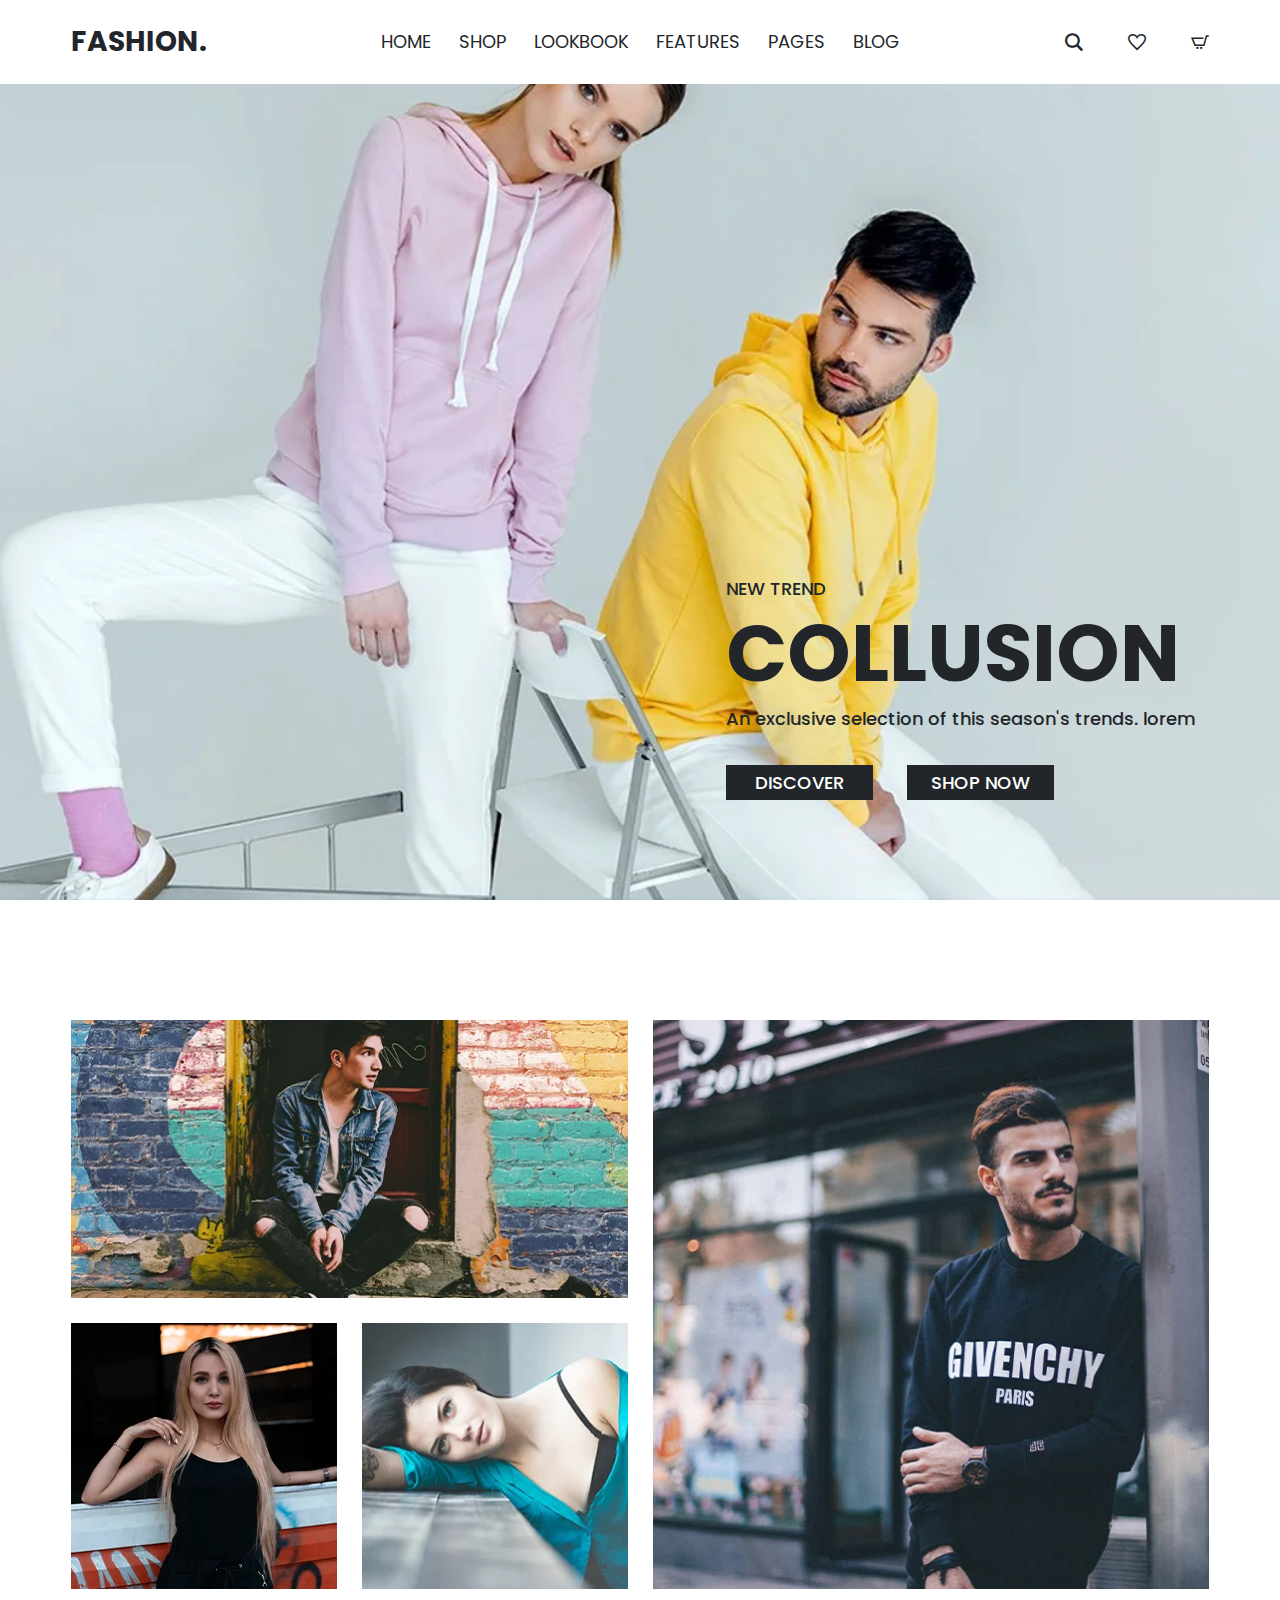
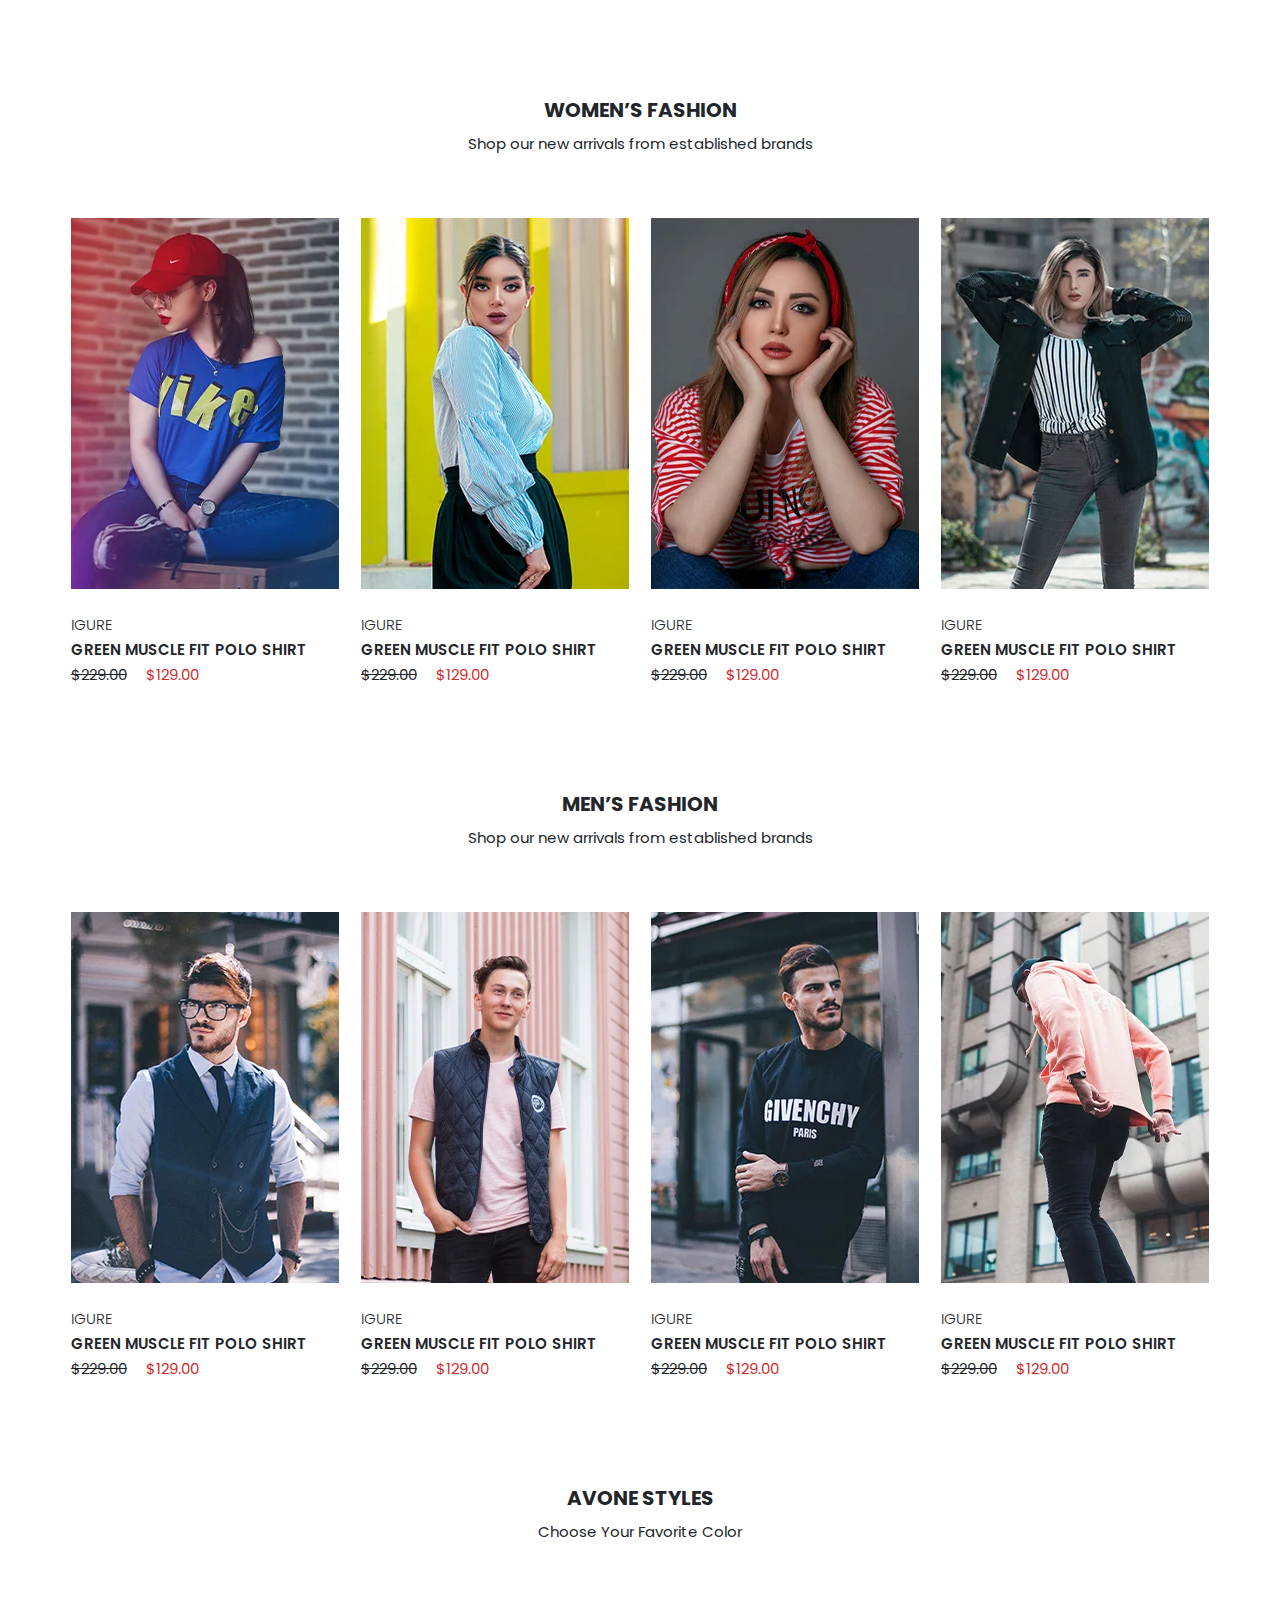
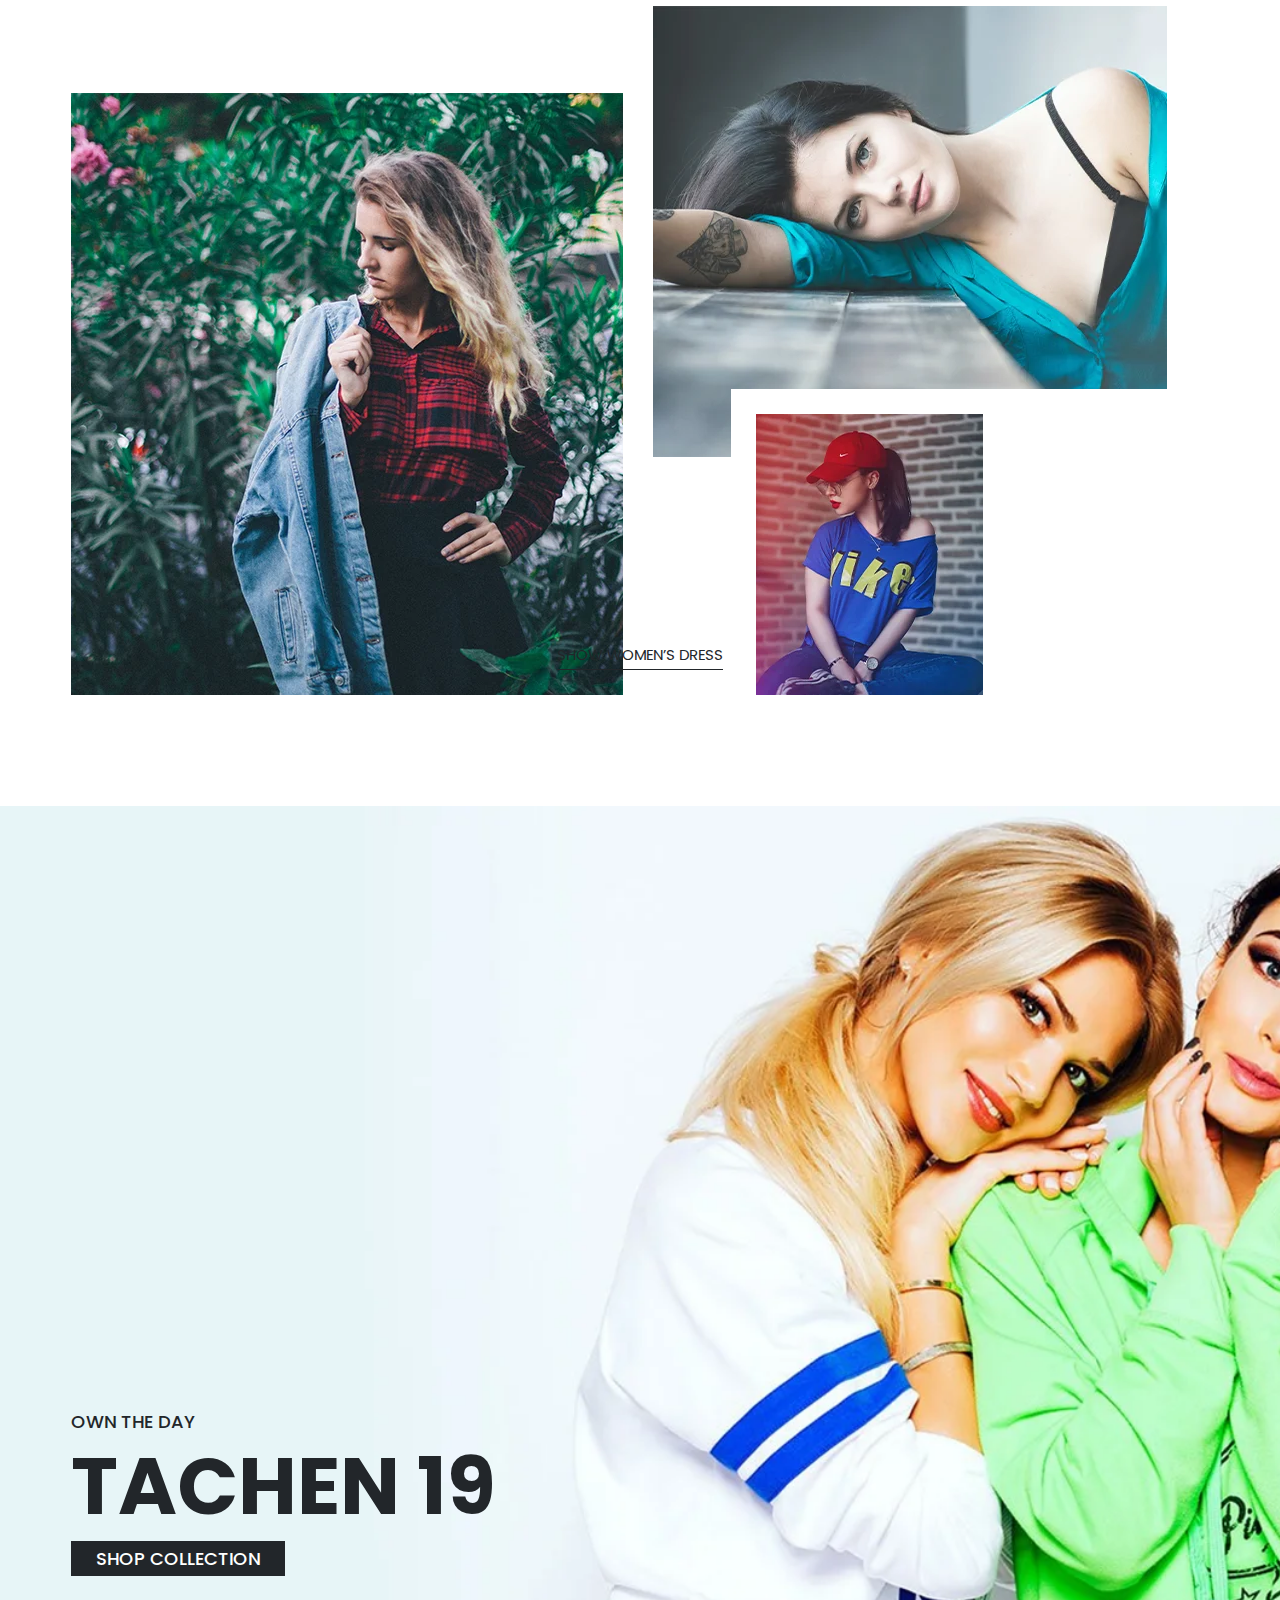
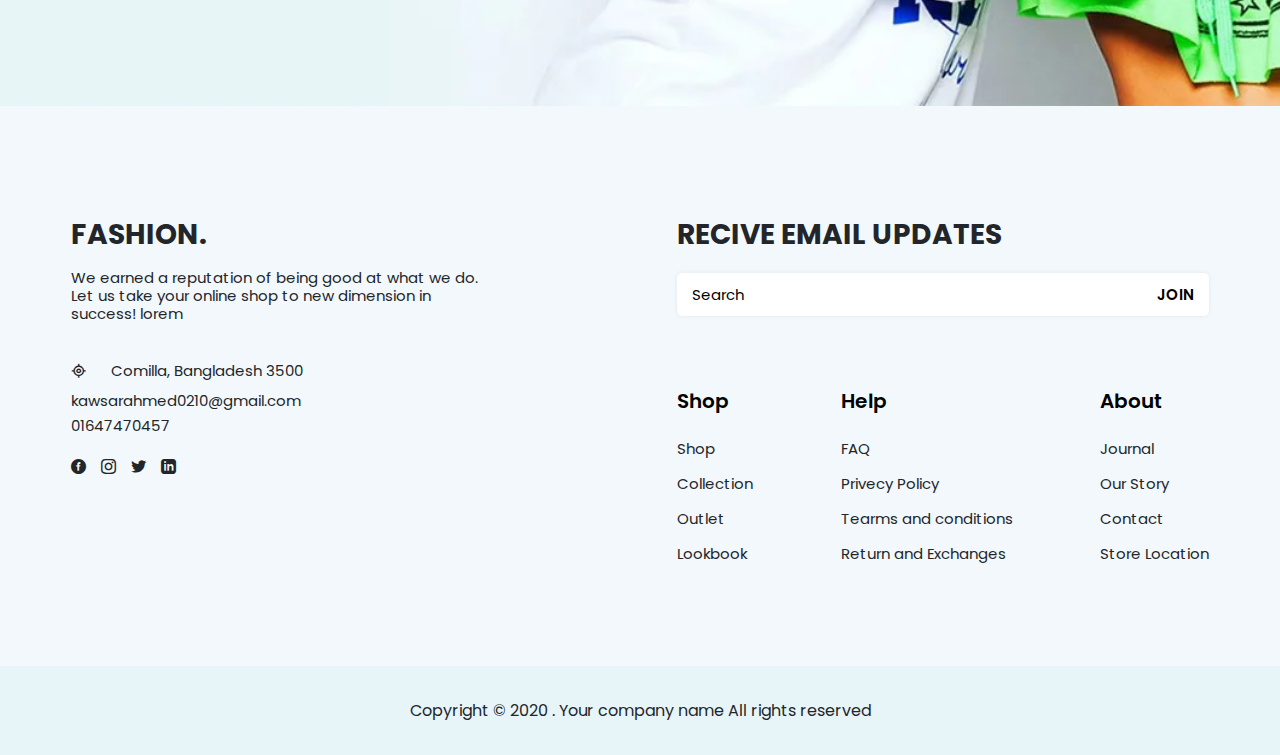
==== commit 823c3ec8: "build project" ====
--- a/Fashion/index.html
+++ b/Fashion/index.html
@@ -1,343 +1,343 @@
-<!DOCTYPE html>
-<html lang="ru">
- <head>
-	<title>Home</title>
-	<meta charset="UTF-8">
-	<meta name="format-detection" content="telephone=no">
-	<link rel="stylesheet" href="css/style.min.css">
-	<link rel="shortcut icon" href="favicon.ico">
-	<!-- <meta name="robots" content="noindex, nofollow"> -->
-	<!-- <meta name="viewport" content="width=device-width, initial-scale=1.0, maximum-scale=1.0, user-scalable=0"> -->
-	<meta name="viewport" content="width=device-width, initial-scale=1.0">
-</head>
-
-<body>
-	<div class="wrapper">
-		<header class="header">
-	<div class="header__wrapper">
-		<div class="header__container _container">
-			<div class="header__body">
-				<div class="header__logo logo">
-					<a href="index.html" class="logo__text">Fashion.</a>
-				</div>
-				<div class="header__menu menu">
-					<nav class="menu__body">
-						<ul class="menu__list">
-							<li class="menu__item"><a href="" class="menu__link">home</a></li>
-							<li class="menu__item"><a href="" class="menu__link">shop</a></li>
-							<li class="menu__item"><a href="" class="menu__link">lookbook</a></li>
-							<li class="menu__item"><a href="" class="menu__link">features</a></li>
-							<li class="menu__item"><a href="" class="menu__link">pages</a></li>
-							<li class="menu__item"><a href="" class="menu__link">blog</a></li>
-						</ul>
-					</nav>
-				</div>
-				<div class="header__actions actions-header">
-					<button type="button" class="actions-header__item actions-header__item_search _icon-search"></button>
-					<form action="#" class="actions-header__form form-header form">
-						<button type="submit" class="form-header__item form__item _icon-search"></button>
-						<input autocomplete="off" type="text" name="form[]" data-value="Search"
-							class="form-header__input form__input">
-					</form>
-					<a href="" class="actions-header__item _icon-favorite"></a>
-					<a href="" class="actions-header__item _icon-cart"></a>
-				</div>
-				<button type="button" class="icon-menu">
-					<span></span>
-					<span></span>
-					<span></span>
-				</button>
-			</div>
-		</div>
-	</div>
-</header>
-		<main class="page">
-			<section class="page__hero hero">
-				<div class="hero__container _container">
-					<h2 class="hero__suptitle suptitle-big">new trend</h2>
-					<h1 class="hero__title title-big">collusion</h1>
-					<div class="hero__text text-big">An exclusive selection of this season's trends. lorem</div>
-					<div class="hero__actions">
-						<a href="" class="hero__button button">discover</a>
-						<a href="" class="hero__button button">shop now</a>
-					</div>
-				</div>
-			</section>
-			<section class="page__categories categories">
-				<div class="categories__container _container">
-					<div class="categories__body">
-						<div href="" class="categories__image _ibg">
-							<img src="img/categories/category-01.jpg" alt="">
-							<div class="categories__hover hover-categories">
-								<a href="" class="hover-categories__button button button_white">category name</a>
-							</div>
-						</div>
-						<div href="" class="categories__image _ibg">
-							<img src="img/categories/category-04.jpg" alt="">
-							<div class="categories__hover hover-categories">
-								<a href="" class="hover-categories__button button button_white">category name</a>
-							</div>
-						</div>
-						<div href="" class="categories__image _ibg">
-							<img src="img/categories/category-02.jpg" alt="">
-							<div class="categories__hover hover-categories">
-								<a href="" class="hover-categories__button button button_white">category name</a>
-							</div>
-						</div>
-						<div href="" class="categories__image _ibg">
-							<img src="img/categories/category-03.jpg" alt="">
-							<div class="categories__hover hover-categories">
-								<a href="" class="hover-categories__button button button_white">category name</a>
-							</div>
-						</div>
-					</div>
-				</div>
-			</section>
-			<section class="page__fashion fashion section">
-				<div class="fashion__container _container">
-					<div class="fashion__head head">
-						<h2 class="fashion__title title">women’s fashion</h2>
-						<div class="fashion__text text">Shop our new arrivals from established brands</div>
-					</div>
-					<div class="fashion__body">
-						<div class="fashion__card card-fashion">
-							<a href="" class="card-fashion__image _ibg">
-								<img src="img/fashion/womans/woman-01.jpg" alt="">
-							</a>
-							<div class="card-fashion__content">
-								<div class="card-fashion__collection">igure</div>
-								<a href="" class="card-fashion__title">green muscle fit polo shirt</a>
-								<div class="card-fashion__bottom">
-									<span class="card-fashion__price card-fashion__price_old">$229.00</span>
-									<span class="card-fashion__price">$129.00</span>
-								</div>
-							</div>
-						</div>
-						<div class="fashion__card card-fashion">
-							<a href="" class="card-fashion__image _ibg">
-								<img src="img/fashion/womans/woman-02.jpg" alt="">
-							</a>
-							<div class="card-fashion__content">
-								<div class="card-fashion__collection">igure</div>
-								<a href="" class="card-fashion__title">green muscle fit polo shirt</a>
-								<div class="card-fashion__bottom">
-									<span class="card-fashion__price card-fashion__price_old">$229.00</span>
-									<span class="card-fashion__price">$129.00</span>
-								</div>
-							</div>
-						</div>
-						<div class="fashion__card card-fashion">
-							<a href="" class="card-fashion__image _ibg">
-								<img src="img/fashion/womans/woman-03.jpg" alt="">
-							</a>
-							<div class="card-fashion__content">
-								<div class="card-fashion__collection">igure</div>
-								<a href="" class="card-fashion__title">green muscle fit polo shirt</a>
-								<div class="card-fashion__bottom">
-									<span class="card-fashion__price card-fashion__price_old">$229.00</span>
-									<span class="card-fashion__price">$129.00</span>
-								</div>
-							</div>
-						</div>
-						<div class="fashion__card card-fashion">
-							<a href="" class="card-fashion__image _ibg">
-								<img src="img/fashion/womans/woman-04.jpg" alt="">
-							</a>
-							<div class="card-fashion__content">
-								<div class="card-fashion__collection">igure</div>
-								<a href="" class="card-fashion__title">green muscle fit polo shirt</a>
-								<div class="card-fashion__bottom">
-									<span class="card-fashion__price card-fashion__price_old">$229.00</span>
-									<span class="card-fashion__price">$129.00</span>
-								</div>
-							</div>
-						</div>
-					</div>
-				</div>
-			</section>
-			<section class="page__fashion fashion section">
-				<div class="fashion__container _container">
-					<div class="fashion__head head">
-						<h2 class="fashion__title title">men’s fashion</h2>
-						<div class="fashion__text text">Shop our new arrivals from established brands</div>
-					</div>
-					<div class="fashion__body">
-						<div class="fashion__card card-fashion">
-							<a href="" class="card-fashion__image _ibg">
-								<img src="img/fashion/men/man-01.jpg" alt="">
-							</a>
-							<div class="card-fashion__content">
-								<div class="card-fashion__collection">igure</div>
-								<a href="" class="card-fashion__title">green muscle fit polo shirt</a>
-								<div class="card-fashion__bottom">
-									<span class="card-fashion__price card-fashion__price_old">$229.00</span>
-									<span class="card-fashion__price">$129.00</span>
-								</div>
-							</div>
-						</div>
-						<div class="fashion__card card-fashion">
-							<a href="" class="card-fashion__image _ibg">
-								<img src="img/fashion/men/man-02.jpg" alt="">
-							</a>
-							<div class="card-fashion__content">
-								<div class="card-fashion__collection">igure</div>
-								<a href="" class="card-fashion__title">green muscle fit polo shirt</a>
-								<div class="card-fashion__bottom">
-									<span class="card-fashion__price card-fashion__price_old">$229.00</span>
-									<span class="card-fashion__price">$129.00</span>
-								</div>
-							</div>
-						</div>
-						<div class="fashion__card card-fashion">
-							<a href="" class="card-fashion__image _ibg">
-								<img src="img/fashion/men/man-03.jpg" alt="">
-							</a>
-							<div class="card-fashion__content">
-								<div class="card-fashion__collection">igure</div>
-								<a href="" class="card-fashion__title">green muscle fit polo shirt</a>
-								<div class="card-fashion__bottom">
-									<span class="card-fashion__price card-fashion__price_old">$229.00</span>
-									<span class="card-fashion__price">$129.00</span>
-								</div>
-							</div>
-						</div>
-						<div class="fashion__card card-fashion">
-							<a href="" class="card-fashion__image _ibg">
-								<img src="img/fashion/men/man-04.jpg" alt="">
-							</a>
-							<div class="card-fashion__content">
-								<div class="card-fashion__collection">igure</div>
-								<a href="" class="card-fashion__title">green muscle fit polo shirt</a>
-								<div class="card-fashion__bottom">
-									<span class="card-fashion__price card-fashion__price_old">$229.00</span>
-									<span class="card-fashion__price">$129.00</span>
-								</div>
-							</div>
-						</div>
-					</div>
-				</div>
-			</section>
-			<section class="page__avone avone section">
-				<div class="avone__container _container">
-					<div class="avone__head head">
-						<h2 class="avone__title title">avone styles</h2>
-						<div class="avone__text text">Choose Your Favorite Color</div>
-					</div>
-					<div class="avone__body">
-						<div class="avone__items">
-							<a href="" class="avone__image _ibg">
-								<img src="img/avone/avone-01.jpg" alt="">
-							</a>
-							<a href="" class="avone__image _ibg">
-								<img src="img/avone/avone-02.jpg" alt="">
-							</a>
-							<div data-da=".avone__body,992,2" class="avone__primary">
-								<a href="" class="avone__link">show women’s dress</a>
-								<a data-da=".avone__items,992,2" href="" class="avone__image _ibg">
-									<img src="img/avone/avone-03.jpg" alt="">
-								</a>
-							</div>
-						</div>
-					</div>
-				</div>
-			</section>
-			<section class="page__shop shop section">
-				<div class="shop__container _container">
-					<h3 class="shop__suptitle suptitle-big">own the day</h3>
-					<h2 class="shop__title title-big">tachen 19</h2>
-					<a href="" class="shop__button button">shop collection</a>
-				</div>
-			</section>
-		</main>
-		<footer class="footer">
-	<div class="footer__container _container">
-		<div class="footer__body">
-			<div class="footer__about about-footer">
-				<a href="" class="about-footer__logo logo__text">Fashion.</a>
-				<div class="about-footer__text">We earned a reputation of being good at what we do.
-					Let us take your online shop to new dimension in
-					success! lorem</div>
-				<div class="about-footer__location _icon-location">Comilla, Bangladesh 3500</div>
-				<a href="mailto:kawsarahmed0210@gmail.com" class="about-footer__link">kawsarahmed0210@gmail.com</a>
-				<a href="tel:01647470457" class=" about-footer__link">01647470457</a>
-				<div class="about-footer__social">
-					<a href="" class="about-footer__icon _icon-facebook"></a>
-					<a href="" class="about-footer__icon _icon-instagram"></a>
-					<a href="" class="about-footer__icon _icon-twitter"></a>
-					<a href="" class="about-footer__icon _icon-linkedin"></a>
-				</div>
-			</div>
-			<div class="footer__main main-footer">
-				<h2 class="main-footer__title logo__text">recive email updates</h2>
-				<form action="#" class="main-footer__form form-footer form">
-					<input autocomplete="off" type="text" name="form[]" data-value="Search"
-						class="form-footer__input form__input">
-					<button type="submit" class="form-footer__item form__item">join</button>
-				</form>
-				<div data-spollers="768,max" data-one-spoller class="main-footer__menu menu-footer">
-					<div class="menu-footer__column">
-						<button data-spoller class="menu-footer__title">Shop</button>
-						<ul class="menu-footer__list">
-							<li><a href="" class="menu-footer__link">Shop</a></li>
-							<li><a href="" class="menu-footer__link">Collection</a></li>
-							<li><a href="" class="menu-footer__link">Outlet</a></li>
-							<li><a href="" class="menu-footer__link">Lookbook</a></li>
-						</ul>
-					</div>
-					<div class="menu-footer__column">
-						<button data-spoller class="menu-footer__title">Help</button>
-						<ul class="menu-footer__list">
-							<li><a href="" class="menu-footer__link">FAQ</a></li>
-							<li><a href="" class="menu-footer__link">Privecy Policy</a></li>
-							<li><a href="" class="menu-footer__link">Tearms and conditions</a></li>
-							<li><a href="" class="menu-footer__link">Return and Exchanges</a></li>
-						</ul>
-					</div>
-					<div class="menu-footer__column">
-						<button data-spoller class="menu-footer__title">About</button>
-						<ul class="menu-footer__list">
-							<li><a href="" class="menu-footer__link">Journal</a></li>
-							<li><a href="" class="menu-footer__link">Our Story</a></li>
-							<li><a href="" class="menu-footer__link">Contact</a></li>
-							<li><a href="" class="menu-footer__link">Store Location</a></li>
-						</ul>
-					</div>
-				</div>
-			</div>
-		</div>
-	</div>
-	<div class="footer__copy">
-		<p>Copyright © 2020 . Your company name All rights reserved</p>
-	</div>
-</footer>
-	</div>
-	<div class="popup popup_popup">
-	<div class="popup__content">
-		<div class="popup__body">
-			<div class="popup__close"></div>
-		</div>
-	</div>
-</div>
-<div class="popup popup_massagename-message">
-	<div class="popup__content">
-		<div class="popup__body">
-			<div class="popup__close"></div>
-		</div>
-	</div>
-</div>
-<div class="popup popup_video">
-	<div class="popup__content">
-		<div class="popup__body">
-			<div class="popup__close popup__close_video"></div>
-			<div class="popup__video _video"></div>
-		</div>
-	</div>
-</div>
-
-	<!-- Swiper -->
-<!-- <script src="https://unpkg.com/swiper/swiper-bundle.min.js"></script> -->
-<script src="js/vendors.min.js"></script>
-<script src="js/app.min.js"></script>
-</body>
-
+<!DOCTYPE html>+<html lang="ru">+ <head>+	<title>Home</title>+	<meta charset="UTF-8">+	<meta name="format-detection" content="telephone=no">+	<link rel="stylesheet" href="css/style.min.css?_v=20210821143939">+	<link rel="shortcut icon" href="favicon.ico">+	<!-- <meta name="robots" content="noindex, nofollow"> -->+	<!-- <meta name="viewport" content="width=device-width, initial-scale=1.0, maximum-scale=1.0, user-scalable=0"> -->+	<meta name="viewport" content="width=device-width, initial-scale=1.0">+</head>++<body>+	<div class="wrapper">+		<header class="header">+	<div class="header__wrapper">+		<div class="header__container _container">+			<div class="header__body">+				<div class="header__logo logo">+					<a href="index.html" class="logo__text">Fashion.</a>+				</div>+				<div class="header__menu menu">+					<nav class="menu__body">+						<ul class="menu__list">+							<li class="menu__item"><a href="" class="menu__link">home</a></li>+							<li class="menu__item"><a href="" class="menu__link">shop</a></li>+							<li class="menu__item"><a href="" class="menu__link">lookbook</a></li>+							<li class="menu__item"><a href="" class="menu__link">features</a></li>+							<li class="menu__item"><a href="" class="menu__link">pages</a></li>+							<li class="menu__item"><a href="" class="menu__link">blog</a></li>+						</ul>+					</nav>+				</div>+				<div class="header__actions actions-header">+					<button type="button" class="actions-header__item actions-header__item_search _icon-search"></button>+					<form action="#" class="actions-header__form form-header form">+						<button type="submit" class="form-header__item form__item _icon-search"></button>+						<input autocomplete="off" type="text" name="form[]" data-value="Search"+							class="form-header__input form__input">+					</form>+					<a href="" class="actions-header__item _icon-favorite"></a>+					<a href="" class="actions-header__item _icon-cart"></a>+				</div>+				<button type="button" class="icon-menu">+					<span></span>+					<span></span>+					<span></span>+				</button>+			</div>+		</div>+	</div>+</header>+		<main class="page">+			<section class="page__hero hero">+				<div class="hero__container _container">+					<h2 class="hero__suptitle suptitle-big">new trend</h2>+					<h1 class="hero__title title-big">collusion</h1>+					<div class="hero__text text-big">An exclusive selection of this season's trends. lorem</div>+					<div class="hero__actions">+						<a href="" class="hero__button button">discover</a>+						<a href="" class="hero__button button">shop now</a>+					</div>+				</div>+			</section>+			<section class="page__categories categories">+				<div class="categories__container _container">+					<div class="categories__body">+						<div href="" class="categories__image _ibg">+							<picture><source srcset="img/categories/category-01.webp" type="image/webp"><img src="img/categories/category-01.jpg?_v=1629545979587" alt=""></picture>+							<div class="categories__hover hover-categories">+								<a href="" class="hover-categories__button button button_white">category name</a>+							</div>+						</div>+						<div href="" class="categories__image _ibg">+							<picture><source srcset="img/categories/category-04.webp" type="image/webp"><img src="img/categories/category-04.jpg?_v=1629545979587" alt=""></picture>+							<div class="categories__hover hover-categories">+								<a href="" class="hover-categories__button button button_white">category name</a>+							</div>+						</div>+						<div href="" class="categories__image _ibg">+							<picture><source srcset="img/categories/category-02.webp" type="image/webp"><img src="img/categories/category-02.jpg?_v=1629545979587" alt=""></picture>+							<div class="categories__hover hover-categories">+								<a href="" class="hover-categories__button button button_white">category name</a>+							</div>+						</div>+						<div href="" class="categories__image _ibg">+							<picture><source srcset="img/categories/category-03.webp" type="image/webp"><img src="img/categories/category-03.jpg?_v=1629545979587" alt=""></picture>+							<div class="categories__hover hover-categories">+								<a href="" class="hover-categories__button button button_white">category name</a>+							</div>+						</div>+					</div>+				</div>+			</section>+			<section class="page__fashion fashion section">+				<div class="fashion__container _container">+					<div class="fashion__head head">+						<h2 class="fashion__title title">women’s fashion</h2>+						<div class="fashion__text text">Shop our new arrivals from established brands</div>+					</div>+					<div class="fashion__body">+						<div class="fashion__card card-fashion">+							<a href="" class="card-fashion__image _ibg">+								<picture><source srcset="img/fashion/womans/woman-01.webp" type="image/webp"><img src="img/fashion/womans/woman-01.jpg?_v=1629545979587" alt=""></picture>+							</a>+							<div class="card-fashion__content">+								<div class="card-fashion__collection">igure</div>+								<a href="" class="card-fashion__title">green muscle fit polo shirt</a>+								<div class="card-fashion__bottom">+									<span class="card-fashion__price card-fashion__price_old">$229.00</span>+									<span class="card-fashion__price">$129.00</span>+								</div>+							</div>+						</div>+						<div class="fashion__card card-fashion">+							<a href="" class="card-fashion__image _ibg">+								<picture><source srcset="img/fashion/womans/woman-02.webp" type="image/webp"><img src="img/fashion/womans/woman-02.jpg?_v=1629545979587" alt=""></picture>+							</a>+							<div class="card-fashion__content">+								<div class="card-fashion__collection">igure</div>+								<a href="" class="card-fashion__title">green muscle fit polo shirt</a>+								<div class="card-fashion__bottom">+									<span class="card-fashion__price card-fashion__price_old">$229.00</span>+									<span class="card-fashion__price">$129.00</span>+								</div>+							</div>+						</div>+						<div class="fashion__card card-fashion">+							<a href="" class="card-fashion__image _ibg">+								<picture><source srcset="img/fashion/womans/woman-03.webp" type="image/webp"><img src="img/fashion/womans/woman-03.jpg?_v=1629545979587" alt=""></picture>+							</a>+							<div class="card-fashion__content">+								<div class="card-fashion__collection">igure</div>+								<a href="" class="card-fashion__title">green muscle fit polo shirt</a>+								<div class="card-fashion__bottom">+									<span class="card-fashion__price card-fashion__price_old">$229.00</span>+									<span class="card-fashion__price">$129.00</span>+								</div>+							</div>+						</div>+						<div class="fashion__card card-fashion">+							<a href="" class="card-fashion__image _ibg">+								<picture><source srcset="img/fashion/womans/woman-04.webp" type="image/webp"><img src="img/fashion/womans/woman-04.jpg?_v=1629545979587" alt=""></picture>+							</a>+							<div class="card-fashion__content">+								<div class="card-fashion__collection">igure</div>+								<a href="" class="card-fashion__title">green muscle fit polo shirt</a>+								<div class="card-fashion__bottom">+									<span class="card-fashion__price card-fashion__price_old">$229.00</span>+									<span class="card-fashion__price">$129.00</span>+								</div>+							</div>+						</div>+					</div>+				</div>+			</section>+			<section class="page__fashion fashion section">+				<div class="fashion__container _container">+					<div class="fashion__head head">+						<h2 class="fashion__title title">men’s fashion</h2>+						<div class="fashion__text text">Shop our new arrivals from established brands</div>+					</div>+					<div class="fashion__body">+						<div class="fashion__card card-fashion">+							<a href="" class="card-fashion__image _ibg">+								<picture><source srcset="img/fashion/men/man-01.webp" type="image/webp"><img src="img/fashion/men/man-01.jpg?_v=1629545979587" alt=""></picture>+							</a>+							<div class="card-fashion__content">+								<div class="card-fashion__collection">igure</div>+								<a href="" class="card-fashion__title">green muscle fit polo shirt</a>+								<div class="card-fashion__bottom">+									<span class="card-fashion__price card-fashion__price_old">$229.00</span>+									<span class="card-fashion__price">$129.00</span>+								</div>+							</div>+						</div>+						<div class="fashion__card card-fashion">+							<a href="" class="card-fashion__image _ibg">+								<picture><source srcset="img/fashion/men/man-02.webp" type="image/webp"><img src="img/fashion/men/man-02.jpg?_v=1629545979587" alt=""></picture>+							</a>+							<div class="card-fashion__content">+								<div class="card-fashion__collection">igure</div>+								<a href="" class="card-fashion__title">green muscle fit polo shirt</a>+								<div class="card-fashion__bottom">+									<span class="card-fashion__price card-fashion__price_old">$229.00</span>+									<span class="card-fashion__price">$129.00</span>+								</div>+							</div>+						</div>+						<div class="fashion__card card-fashion">+							<a href="" class="card-fashion__image _ibg">+								<picture><source srcset="img/fashion/men/man-03.webp" type="image/webp"><img src="img/fashion/men/man-03.jpg?_v=1629545979587" alt=""></picture>+							</a>+							<div class="card-fashion__content">+								<div class="card-fashion__collection">igure</div>+								<a href="" class="card-fashion__title">green muscle fit polo shirt</a>+								<div class="card-fashion__bottom">+									<span class="card-fashion__price card-fashion__price_old">$229.00</span>+									<span class="card-fashion__price">$129.00</span>+								</div>+							</div>+						</div>+						<div class="fashion__card card-fashion">+							<a href="" class="card-fashion__image _ibg">+								<picture><source srcset="img/fashion/men/man-04.webp" type="image/webp"><img src="img/fashion/men/man-04.jpg?_v=1629545979587" alt=""></picture>+							</a>+							<div class="card-fashion__content">+								<div class="card-fashion__collection">igure</div>+								<a href="" class="card-fashion__title">green muscle fit polo shirt</a>+								<div class="card-fashion__bottom">+									<span class="card-fashion__price card-fashion__price_old">$229.00</span>+									<span class="card-fashion__price">$129.00</span>+								</div>+							</div>+						</div>+					</div>+				</div>+			</section>+			<section class="page__avone avone section">+				<div class="avone__container _container">+					<div class="avone__head head">+						<h2 class="avone__title title">avone styles</h2>+						<div class="avone__text text">Choose Your Favorite Color</div>+					</div>+					<div class="avone__body">+						<div class="avone__items">+							<a href="" class="avone__image _ibg">+								<picture><source srcset="img/avone/avone-01.webp" type="image/webp"><img src="img/avone/avone-01.jpg?_v=1629545979587" alt=""></picture>+							</a>+							<a href="" class="avone__image _ibg">+								<picture><source srcset="img/avone/avone-02.webp" type="image/webp"><img src="img/avone/avone-02.jpg?_v=1629545979587" alt=""></picture>+							</a>+							<div data-da=".avone__body,992,2" class="avone__primary">+								<a href="" class="avone__link">show women’s dress</a>+								<a data-da=".avone__items,992,2" href="" class="avone__image _ibg">+									<picture><source srcset="img/avone/avone-03.webp" type="image/webp"><img src="img/avone/avone-03.jpg?_v=1629545979587" alt=""></picture>+								</a>+							</div>+						</div>+					</div>+				</div>+			</section>+			<section class="page__shop shop section">+				<div class="shop__container _container">+					<h3 class="shop__suptitle suptitle-big">own the day</h3>+					<h2 class="shop__title title-big">tachen 19</h2>+					<a href="" class="shop__button button">shop collection</a>+				</div>+			</section>+		</main>+		<footer class="footer">+	<div class="footer__container _container">+		<div class="footer__body">+			<div class="footer__about about-footer">+				<a href="" class="about-footer__logo logo__text">Fashion.</a>+				<div class="about-footer__text">We earned a reputation of being good at what we do.+					Let us take your online shop to new dimension in+					success! lorem</div>+				<div class="about-footer__location _icon-location">Comilla, Bangladesh 3500</div>+				<a href="mailto:kawsarahmed0210@gmail.com" class="about-footer__link">kawsarahmed0210@gmail.com</a>+				<a href="tel:01647470457" class=" about-footer__link">01647470457</a>+				<div class="about-footer__social">+					<a href="" class="about-footer__icon _icon-facebook"></a>+					<a href="" class="about-footer__icon _icon-instagram"></a>+					<a href="" class="about-footer__icon _icon-twitter"></a>+					<a href="" class="about-footer__icon _icon-linkedin"></a>+				</div>+			</div>+			<div class="footer__main main-footer">+				<h2 class="main-footer__title logo__text">recive email updates</h2>+				<form action="#" class="main-footer__form form-footer form">+					<input autocomplete="off" type="text" name="form[]" data-value="Search"+						class="form-footer__input form__input">+					<button type="submit" class="form-footer__item form__item">join</button>+				</form>+				<div data-spollers="768,max" data-one-spoller class="main-footer__menu menu-footer">+					<div class="menu-footer__column">+						<button data-spoller class="menu-footer__title">Shop</button>+						<ul class="menu-footer__list">+							<li><a href="" class="menu-footer__link">Shop</a></li>+							<li><a href="" class="menu-footer__link">Collection</a></li>+							<li><a href="" class="menu-footer__link">Outlet</a></li>+							<li><a href="" class="menu-footer__link">Lookbook</a></li>+						</ul>+					</div>+					<div class="menu-footer__column">+						<button data-spoller class="menu-footer__title">Help</button>+						<ul class="menu-footer__list">+							<li><a href="" class="menu-footer__link">FAQ</a></li>+							<li><a href="" class="menu-footer__link">Privecy Policy</a></li>+							<li><a href="" class="menu-footer__link">Tearms and conditions</a></li>+							<li><a href="" class="menu-footer__link">Return and Exchanges</a></li>+						</ul>+					</div>+					<div class="menu-footer__column">+						<button data-spoller class="menu-footer__title">About</button>+						<ul class="menu-footer__list">+							<li><a href="" class="menu-footer__link">Journal</a></li>+							<li><a href="" class="menu-footer__link">Our Story</a></li>+							<li><a href="" class="menu-footer__link">Contact</a></li>+							<li><a href="" class="menu-footer__link">Store Location</a></li>+						</ul>+					</div>+				</div>+			</div>+		</div>+	</div>+	<div class="footer__copy">+		<p>Copyright © 2020 . Your company name All rights reserved</p>+	</div>+</footer>+	</div>+	<div class="popup popup_popup">+	<div class="popup__content">+		<div class="popup__body">+			<div class="popup__close"></div>+		</div>+	</div>+</div>+<div class="popup popup_massagename-message">+	<div class="popup__content">+		<div class="popup__body">+			<div class="popup__close"></div>+		</div>+	</div>+</div>+<div class="popup popup_video">+	<div class="popup__content">+		<div class="popup__body">+			<div class="popup__close popup__close_video"></div>+			<div class="popup__video _video"></div>+		</div>+	</div>+</div>++	<!-- Swiper -->+<!-- <script src="https://unpkg.com/swiper/swiper-bundle.min.js"></script> -->+<script src="js/vendors.min.js?_v=20210821143939"></script>+<script src="js/app.min.js?_v=20210821143939"></script>+</body>+ </html>--- a/Fashion/css/style.min.css
+++ b/Fashion/css/style.min.css
@@ -1,1631 +1 @@
-@charset "UTF-8";
-@import url("https://fonts.googleapis.com/css?family=Poppins:300,400,500,600,700&display=swap");
-@font-face {
-  font-family: "icons";
-  font-display: swap;
-  src: url("../fonts/icons.woff2") format("woff2"), url("../fonts/icons.woff") format("woff");
-  font-weight: 400;
-  font-style: normal;
-}
-._init .menu-footer__title::before, [class^=_icon-]:before,
-[class*=" _icon-"]:before {
-  font-family: "icons";
-  font-style: normal;
-  font-weight: normal;
-  font-variant: normal;
-  text-transform: none;
-  line-height: 1;
-  -webkit-font-smoothing: antialiased;
-  -moz-osx-font-smoothing: grayscale;
-}
-
-[class^=_icon-]:before,
-[class*=" _icon-"]:before {
-  display: block;
-}
-
-._icon-arrow-down:before, ._init .menu-footer__title:before {
-  content: "\e908";
-}
-
-._icon-facebook:before {
-  content: "\e900";
-}
-
-._icon-favorite:before {
-  content: "\e901";
-}
-
-._icon-linkedin:before {
-  content: "\e902";
-}
-
-._icon-search:before {
-  content: "\e903";
-}
-
-._icon-cart:before {
-  content: "\e904";
-}
-
-._icon-instagram:before {
-  content: "\e905";
-}
-
-._icon-location:before {
-  content: "\e906";
-}
-
-._icon-twitter:before {
-  content: "\e907";
-}
-
-* {
-  padding: 0px;
-  margin: 0px;
-  border: 0px;
-}
-
-*,
-*:before,
-*:after {
-  -moz-box-sizing: border-box;
-  -webkit-box-sizing: border-box;
-  box-sizing: border-box;
-}
-
-aside,
-nav,
-footer,
-header,
-section {
-  display: block;
-}
-
-html {
-  font-size: 16px;
-}
-
-html,
-body {
-  height: 100%;
-  min-width: 320px;
-}
-
-body {
-  line-height: 1;
-  font-family: "Poppins";
-  -ms-text-size-adjust: 100%;
-  -moz-text-size-adjust: 100%;
-  -webkit-text-size-adjust: 100%;
-}
-
-input,
-button,
-textarea {
-  font-family: "Poppins";
-  font-size: inherit;
-}
-
-input::-ms-clear {
-  display: none;
-}
-
-button {
-  cursor: pointer;
-  background-color: inherit;
-}
-
-button::-moz-focus-inner {
-  padding: 0;
-  border: 0;
-}
-
-a,
-a:visited {
-  text-decoration: none;
-}
-
-a:hover {
-  text-decoration: none;
-}
-
-ul li {
-  list-style: none;
-}
-
-img {
-  vertical-align: top;
-}
-
-h1,
-h2,
-h3,
-h4,
-h5,
-h6 {
-  font-weight: inherit;
-  font-size: inherit;
-}
-
-/*
-&::-webkit-scrollbar {
-	display: none;
-}
-*/
-body {
-  color: #22262a;
-}
-body._lock {
-  overflow: hidden;
-}
-
-.wrapper {
-  width: 100%;
-  min-height: 100%;
-  overflow: hidden;
-  display: flex;
-  flex-direction: column;
-}
-._container {
-  max-width: 1168px;
-  margin: 0 auto;
-  padding: 0 15px;
-}
-
-.form {
-  display: flex;
-  align-items: center;
-  padding: 10px 15px;
-  box-shadow: 0px 0px 5px rgba(0, 0, 0, 0.07);
-  background-color: #fff;
-  border-radius: 5px;
-}
-.form__item {
-  font-size: 15px;
-}
-.form__item::before {
-  padding: 0px 15px 0px 0px;
-}
-
-.button {
-  display: inline-flex;
-  justify-content: center;
-  align-items: center;
-  min-height: 35px;
-  min-width: 147px;
-  color: #fff;
-  font-weight: 500;
-  font-size: 18px;
-  background-color: #22262a;
-  text-transform: uppercase;
-  transition: all 0.3s ease 0s;
-}
-.button_white {
-  color: #22262a;
-  min-width: 203px;
-  background-color: #fff;
-}
-@media (any-hover: hover) {
-  .button:hover {
-    color: #fff;
-    background-color: #000;
-  }
-}
-
-.select {
-  position: relative;
-}
-.select__item {
-  position: relative;
-}
-.select__title {
-  color: #000;
-  border: 1px solid #d9d9d9;
-  background-color: #fff;
-  cursor: pointer;
-  border-radius: 4px;
-}
-@media (max-width: 991.98px) {
-  .select__title {
-    font-size: 18px;
-  }
-}
-.select__value {
-  display: flex;
-  font-size: 14px;
-  height: 30px;
-  padding: 0px 15px;
-  align-items: center;
-  justify-content: space-between;
-  flex-direction: row-reverse;
-}
-.select__value span {
-  height: 1em;
-  overflow: hidden;
-  display: -webkit-box;
-  -webkit-line-clamp: 1;
-  -webkit-box-orient: vertical;
-}
-.select__value:before {
-  content: "";
-  display: inline-block;
-  transition: all 0.3s ease 0s;
-  width: 11px;
-  height: 7px;
-  background: url("../img/icons/select.svg") center/100% no-repeat;
-}
-.select__input {
-  width: 100%;
-  background-color: transparent;
-  height: 100%;
-}
-.select__options {
-  color: #000;
-  position: absolute;
-  top: 29px;
-  border-radius: 0 0 4px 4px;
-  min-width: 100%;
-  left: 0;
-  background-color: #fff;
-  border-top: 0;
-  border: 1px solid #d9d9d9;
-  border-top: 0;
-  font-size: 14px;
-  padding: 10px 0px 5px 0px;
-}
-@media (max-width: 991.98px) {
-  .select__options {
-    font-size: 18px;
-  }
-}
-.select__option {
-  cursor: pointer;
-  padding: 5px 15px;
-  margin: 0px 0px 0px 0px;
-}
-@media (min-width: 992px) {
-  .select__option:hover {
-    background: #d9d9d9;
-  }
-}
-.select._active {
-  z-index: 5;
-}
-.select._active .select__value:before {
-  transform: rotate(-180deg);
-}
-.select._active .select__options {
-  display: block;
-}
-
-input[type=text],
-input[type=email],
-input[type=tel],
-textarea {
-  -webkit-appearance: none;
-  -moz-appearance: none;
-  appearance: none;
-}
-input[type=text]:focus,
-input[type=email]:focus,
-input[type=tel]:focus,
-textarea:focus {
-  outline: none;
-}
-
-.input {
-  border-radius: 0 !important;
-  width: 100%;
-  display: block;
-  padding: 0px 20px;
-}
-textarea.input {
-  resize: none;
-  padding: 0px 0px;
-}
-
-.checkbox {
-  position: relative;
-}
-.checkbox__input {
-  position: absolute;
-  width: 0;
-  height: 0;
-  opacity: 0;
-  visibility: hidden;
-}
-.checkbox__input:checked + .checkbox__text:before {
-  background: #fff url("../img/icons/check.svg") center no-repeat;
-}
-.checkbox__text {
-  display: inline-flex;
-  align-items: center;
-  position: relative;
-  font-size: 16px;
-  color: #ffffff;
-  letter-spacing: -0.3px;
-  line-height: calc(20 / 16);
-  cursor: pointer;
-}
-.checkbox__text:before {
-  content: "";
-  align-self: flex-start;
-  margin: 0px 14px 0px 0px;
-  flex: 0 0 20px;
-  left: 0;
-  top: 0;
-  width: 20px;
-  height: 18px;
-  background: #fff;
-  border: 1px solid #a7a9ac;
-}
-.checkbox a {
-  color: #fff;
-  text-decoration: underline;
-}
-@media (min-width: 992px) {
-  .checkbox a:hover {
-    text-decoration: none;
-  }
-}
-.checkbox._error .checkbox__text:before {
-  border: 1px solid #ee1212;
-}
-
-.options {
-  display: flex;
-  flex-direction: column;
-  align-items: flex-start;
-}
-.options__item {
-  position: relative;
-  cursor: pointer;
-}
-.options__input {
-  position: absolute;
-  width: 0;
-  height: 0;
-  opacity: 0;
-  left: 0;
-  top: 0;
-  visibility: hidden;
-}
-.options__input:checked + .options__text:after {
-  transform: scale(1);
-}
-.options__text {
-  display: inline-flex;
-  align-items: center;
-  position: relative;
-  font-size: 16px;
-  color: #ffffff;
-  letter-spacing: -0.3px;
-  line-height: calc(20 / 16);
-}
-.options__text:before {
-  content: "";
-  align-self: flex-start;
-  margin: 0px 14px 0px 0px;
-  flex: 0 0 20px;
-  left: 0;
-  top: 0;
-  border-radius: 50%;
-  width: 20px;
-  height: 18px;
-  background: #fff;
-  border: 1px solid #a7a9ac;
-}
-.options__text:after {
-  content: "";
-  transition: all 0.3s ease 0s;
-  transform: scale(0);
-  width: 10px;
-  height: 10px;
-  border-radius: 50%;
-  background-color: #77243a;
-  position: absolute;
-  left: 5px;
-  top: 4px;
-}
-
-.rating {
-  display: flex;
-  align-items: flex-end;
-  font-size: 40px;
-  line-height: 0.75;
-  transition: opacity 0.3s ease 0s;
-}
-
-.rating.rating_sending {
-  opacity: 0.2;
-}
-
-.rating.rating_set .rating__active,
-.rating.rating_set .rating__item {
-  cursor: pointer;
-}
-
-.rating__body {
-  position: relative;
-}
-
-.rating__body::before {
-  content: "★★★★★";
-  display: block;
-}
-
-.rating__active {
-  position: absolute;
-  width: 0%;
-  height: 100%;
-  top: 0;
-  left: 0;
-  overflow: hidden;
-}
-
-.rating__active::before {
-  content: "★★★★★";
-  position: absolute;
-  width: 100%;
-  height: 100%;
-  top: 0;
-  left: 0;
-  color: #ffd300;
-}
-
-.rating__items {
-  display: flex;
-  position: absolute;
-  width: 100%;
-  height: 100%;
-  top: 0;
-  left: 0;
-}
-
-.rating__item {
-  flex: 0 0 20%;
-  height: 100%;
-  opacity: 0;
-}
-
-.rating__value {
-  font-size: 50%;
-  line-height: 1;
-  padding: 0px 0px 0px 10px;
-}
-
-.quantity {
-  width: 88px;
-  height: 40px;
-  display: flex;
-  border: 1px solid rgba(166, 166, 166, 0.45);
-}
-.quantity__button {
-  flex: 0 0 30px;
-  position: relative;
-  cursor: pointer;
-}
-.quantity__button::before, .quantity__button::after {
-  content: "";
-  position: absolute;
-  top: 50%;
-  left: 50%;
-  transition: all 0.3s ease 0s;
-  margin: 0px 0px 0px -4.5px;
-  background-color: #a6a6a6;
-  width: 9px;
-  height: 1px;
-}
-@media (min-width: 991.98px) {
-  .quantity__button:hover::before, .quantity__button:hover::after {
-    background-color: rgba(0, 0, 0, 0.5);
-  }
-}
-.quantity__button_plus::before {
-  transform: rotate(-90deg);
-}
-.quantity__input {
-  flex: 1 1 auto;
-}
-.quantity__input input {
-  height: 100%;
-  color: #a6a6a6;
-  font-size: 12px;
-  width: 100%;
-  text-align: center;
-}
-
-.logo__text {
-  color: inherit;
-  font-size: 28px;
-  font-weight: 700;
-  text-transform: uppercase;
-  transition: font-size 0.3s ease 0s;
-}
-@media (max-width: 767.98px) {
-  .logo__text {
-    font-size: 20px;
-  }
-}
-
-.section {
-  margin-top: 111px;
-}
-@media (max-width: 1168px) {
-  .section {
-    margin-top: calc(50px + 61 * ((100vw - 320px) / 848));
-  }
-}
-
-.head {
-  text-align: center;
-}
-
-.title-big {
-  font-size: 80px;
-  font-weight: 700;
-  text-transform: uppercase;
-}
-@media (max-width: 1168px) {
-  .title-big {
-    font-size: calc(40px + 40 * ((100vw - 320px) / 848));
-  }
-}
-
-.suptitle-big {
-  font-size: 18px;
-  font-weight: 500;
-  text-transform: uppercase;
-}
-
-.title {
-  font-weight: 700;
-  font-size: 20px;
-  text-transform: uppercase;
-  margin: 0px 0px 0.75em 0px;
-}
-
-.text {
-  font-size: 15px;
-  line-height: 120%;
-}
-
-.row:after {
-  display: block;
-  content: "";
-  clear: both;
-}
-
-.rub:after {
-  content: "₽";
-}
-
-ol.counter {
-  list-style-type: none;
-  counter-reset: item;
-}
-ol.counter li {
-  position: relative;
-  padding: 0px 0px 0px 45px;
-}
-ol.counter li:before {
-  counter-increment: item;
-  content: counter(item);
-  position: absolute;
-  left: 0;
-  top: 0;
-  color: #818181;
-  font-size: 14px;
-  font-weight: 700;
-  text-align: center;
-  line-height: 26px;
-  border-radius: 50%;
-  width: 28px;
-  height: 28px;
-  border: 1px solid #4274bb;
-}
-
-.ellipsis {
-  display: block;
-  overflow: hidden;
-  width: 100%;
-  white-space: nowrap;
-  text-overflow: ellipsis;
-}
-
-.es {
-  overflow: hidden;
-  white-space: nowrap;
-  text-overflow: ellipsis;
-}
-
-.table {
-  display: table;
-  font-size: 0;
-  width: 100%;
-}
-
-.trow {
-  display: table-row;
-}
-
-.cell {
-  display: table-cell;
-}
-.cell.full {
-  width: 100%;
-}
-
-._ibg {
-  position: relative;
-}
-._ibg img {
-  position: absolute;
-  width: 100%;
-  height: 100%;
-  top: 0;
-  left: 0;
-  object-fit: cover;
-}
-
-body.ie ._ibg {
-  background-position: center;
-  background-size: cover;
-  background-repeat: no-repeat;
-}
-body.ie ._ibg img {
-  width: 0;
-  height: 0;
-  opacity: 0;
-  visibility: hidden;
-}
-
-._video {
-  position: relative;
-  overflow: hidden;
-  height: 0;
-  padding-bottom: 56.25%;
-}
-._video video,
-._video iframe,
-._video object,
-._video embed {
-  position: absolute;
-  top: 0;
-  left: 0;
-  width: 100%;
-  height: 100%;
-}
-
-.videobg video,
-.videobg iframe,
-.videobg object,
-.videobg embed {
-  position: fixed;
-  top: 50%;
-  left: 50%;
-  min-width: 100%;
-  min-height: 100%;
-  width: auto;
-  height: auto;
-  z-index: -100;
-  transform: translateX(-50%) translateY(-50%);
-  background-size: cover;
-}
-
-._more-content {
-  transition: all 0.3s ease 0s;
-  overflow: hidden;
-}
-
-._more-link {
-  cursor: pointer;
-}
-._more-link span {
-  font-style: normal;
-}
-._more-link span:first-child {
-  display: block;
-}
-._more-link span:last-child {
-  display: none;
-}
-._more-link._active span {
-  font-style: normal;
-}
-._more-link._active span:first-child {
-  display: none;
-}
-._more-link._active span:last-child {
-  display: block;
-}
-
-#map {
-  background: url("../img/icons/loading.gif") center/50px no-repeat;
-}
-
-._swiper {
-  overflow: hidden;
-}
-._swiper .swiper-wrapper {
-  width: 100%;
-  height: 100%;
-  box-sizing: content-box;
-  display: flex;
-  position: relative;
-}
-._swiper.swiper-container-vertical .swiper-wrapper {
-  flex-direction: column;
-}
-._swiper.swiper-container-autoheight .swiper-wrapper {
-  align-items: flex-start;
-}
-
-.swiper-container-initialized .swiper-slide {
-  flex-shrink: 0;
-}
-
-.swiper-container-android .swiper-slide,
-.swiper-container-android .swiper-wrapper {
-  transform: translate3d(0px, 0, 0);
-}
-
-.swiper-button-lock {
-  display: none !important;
-}
-
-._tabs-block {
-  display: none;
-}
-._tabs-block._active {
-  display: block;
-}
-
-.mirror {
-  transform: scale(-1, 1);
-}
-
-.nicescroll-rails {
-  z-index: 1000 !important;
-}
-
-._custom-scroll {
-  position: fixed;
-  right: 0;
-  top: 0;
-  width: 3px;
-  height: 100%;
-  z-index: 1000;
-}
-._custom-scroll__line {
-  background-color: rgba(0, 0, 0, 0.5);
-  border-radius: 3px 0 0 3px;
-  position: relative;
-  left: 0;
-  top: 0;
-  width: 100%;
-}
-
-.popup {
-  -webkit-overflow-scrolling: touch;
-  z-index: 100;
-  padding: 30px 10px;
-  position: fixed;
-  top: 0px;
-  left: 0;
-  width: 100%;
-  height: 100%;
-  transition: visibility 0.8s ease 0s;
-  visibility: hidden;
-}
-.popup::before {
-  content: "";
-  background-color: rgba(0, 0, 0, 0.9);
-  position: fixed;
-  width: 100%;
-  height: 100%;
-  top: 0;
-  left: 0;
-  opacity: 0;
-  transition: opacity 0.8s ease 0s;
-}
-.popup.show {
-  visibility: visible;
-  overflow: auto;
-}
-.popup.show::before {
-  opacity: 1;
-}
-.popup.show .popup__body {
-  transform: scale(1);
-}
-.popup._active {
-  overflow: auto;
-  visibility: visible;
-}
-.popup._active::before {
-  opacity: 1;
-}
-.popup._active .popup__body {
-  transition: all 0.3s ease 0.2s;
-  transform: scale(1);
-}
-.popup__content {
-  display: flex;
-  flex-direction: column;
-  align-items: center;
-  min-height: 100%;
-  flex: 1 1 auto;
-  width: 100%;
-  display: flex;
-  justify-content: center;
-  align-items: center;
-}
-.popup__body {
-  transform: scale(0);
-  transition: all 0.3s ease 0s;
-  background-color: #fff;
-  padding: 50px;
-  width: 100%;
-  max-width: 800px;
-}
-.popup__close {
-  width: 15px;
-  height: 15px;
-  position: absolute;
-  top: 0px;
-  right: 0px;
-  cursor: pointer;
-  z-index: 30;
-  background: url("../img/icons/close.svg") 0 0 no-repeat;
-}
-
-.header._scroll .header__wrapper {
-  background-color: rgba(255, 255, 255, 0.8);
-}
-@media (any-hover: hover) {
-  .header._scroll .header__wrapper:hover {
-    background-color: rgba(255, 255, 255, 0.9);
-  }
-}
-@media (max-width: 767.98px) {
-  .header._scroll .header__body {
-    min-height: 60px;
-  }
-}
-.header__wrapper {
-  position: fixed;
-  width: 100%;
-  top: 0;
-  left: 0;
-  z-index: 50;
-  background-color: #fff;
-  transition: background-color 0.3s ease 0s;
-}
-.header__body {
-  display: flex;
-  align-items: center;
-  padding: 5px 0px;
-  min-height: 84px;
-  transition: min-height 0.3s ease 0s;
-}
-@media (max-width: 767.98px) {
-  .header__body {
-    min-height: 60px;
-  }
-}
-.header__logo {
-  flex: 1 1 auto;
-  z-index: 5;
-  margin: 0px 20px 0px 0px;
-}
-@media (min-width: 960px) {
-  .header__logo {
-    flex: 0 1 33.333%;
-  }
-}
-
-@media (min-width: 960px) {
-  .menu {
-    flex: 0 0 527px;
-  }
-}
-@media (max-width: 960px) {
-  .menu__body {
-    position: fixed;
-    width: 100%;
-    height: 100%;
-    overflow: auto;
-    top: 0;
-    right: -100%;
-    background-color: #e7f5f8;
-    transition: right 0.3s ease 0s;
-    padding: 120px 15px 30px 15px;
-  }
-  .menu__body::before {
-    content: "";
-    position: fixed;
-    width: 100%;
-    height: 60px;
-    top: 0;
-    right: -100%;
-    transition: right 0.3s ease 0s;
-    background-color: #e7f5f8;
-    z-index: 2;
-  }
-  .menu__body._active {
-    right: 0;
-  }
-  .menu__body._active::before {
-    right: 0;
-  }
-}
-.menu__list {
-  text-align: center;
-}
-@media (min-width: 960px) {
-  .menu__list {
-    display: flex;
-    flex-wrap: wrap;
-    justify-content: center;
-  }
-}
-.menu__item {
-  padding: 5px 0px;
-}
-.menu__item:not(:last-child) {
-  margin: 0px 28px 0px 0px;
-}
-@media (max-width: 960px) {
-  .menu__item:not(:last-child) {
-    margin: 0px 0px 30px 0px;
-  }
-}
-.menu__link {
-  font-size: 18px;
-  color: inherit;
-  text-transform: uppercase;
-  transition: color 0.3s ease 0s;
-}
-@media (max-width: 960px) {
-  .menu__link {
-    font-size: 26px;
-  }
-}
-@media (any-hover: hover) {
-  .menu__link:hover {
-    color: #888;
-  }
-}
-
-.icon-menu {
-  display: none;
-}
-@media (max-width: 960px) {
-  .icon-menu {
-    display: block;
-    position: relative;
-    width: 30px;
-    flex: 0 0 30px;
-    height: 18px;
-    cursor: pointer;
-    z-index: 5;
-    margin: 0px 0px 0px 20px;
-  }
-  .icon-menu span {
-    transition: all 0.3s ease 0s;
-    top: calc(50% - 1px);
-    left: 0px;
-    position: absolute;
-    width: 100%;
-    height: 2px;
-    background-color: #22262a;
-  }
-  .icon-menu span:first-child {
-    top: 0px;
-  }
-  .icon-menu span:last-child {
-    top: auto;
-    bottom: 0px;
-  }
-  .icon-menu._active span {
-    transform: scale(0);
-  }
-  .icon-menu._active span:first-child {
-    transform: rotate(-45deg);
-    top: calc(50% - 1px);
-  }
-  .icon-menu._active span:last-child {
-    transform: rotate(45deg);
-    bottom: calc(50% - 1px);
-  }
-}
-
-.actions-header {
-  display: flex;
-  align-items: center;
-  justify-content: flex-end;
-  z-index: 5;
-}
-.actions-header._active .form-header {
-  opacity: 1;
-  visibility: visible;
-  top: 100%;
-}
-.actions-header._active .actions-header__item_search {
-  color: #888;
-}
-@media (min-width: 960px) {
-  .actions-header {
-    flex: 0 1 33.333%;
-    margin: 0px 0px 0px 20px;
-  }
-}
-.actions-header__item {
-  color: inherit;
-  font-size: 18px;
-}
-@media (max-width: 1168px) {
-  .actions-header__item {
-    font-size: calc(22px + -4 * ((100vw - 320px) / 848));
-  }
-}
-.actions-header__item:not(:last-child) {
-  margin-right: 45px;
-}
-@media (max-width: 1168px) {
-  .actions-header__item:not(:last-child) {
-    margin-right: calc(20px + 25 * ((100vw - 320px) / 848));
-  }
-}
-.actions-header__item::before {
-  transition: color 0.3s ease 0s;
-}
-@media (any-hover: hover) {
-  .actions-header__item:hover::before {
-    color: #888;
-  }
-}
-
-.form-header {
-  position: absolute;
-  width: calc(100% - 30px);
-  left: 15px;
-  top: -100%;
-  z-index: 5;
-  opacity: 0;
-  visibility: hidden;
-  transition: all 0.3s ease 0s;
-}
-@media (min-width: 1168px) {
-  .form-header {
-    width: 1138px;
-    left: 50%;
-    transform: translate(-50%, 0px);
-  }
-}
-.form-header__input {
-  width: 100%;
-}
-
-.footer {
-  background-color: #f2f8fc;
-}
-.footer__body {
-  padding-top: 115px;
-  padding-bottom: 105px;
-  font-size: 15px;
-}
-@media (min-width: 991.98px) {
-  .footer__body {
-    display: grid;
-    grid-template-columns: 1fr 532px;
-    column-gap: 180px;
-  }
-}
-@media (min-width: 991.98px) and (max-width: 1168px) {
-  .footer__body {
-    column-gap: calc(0px + 180 * ((100vw - 320px) / 848));
-  }
-}
-@media (max-width: 1168px) {
-  .footer__body {
-    padding-top: calc(30px + 85 * ((100vw - 320px) / 848));
-  }
-}
-@media (max-width: 1168px) {
-  .footer__body {
-    padding-bottom: calc(30px + 75 * ((100vw - 320px) / 848));
-  }
-}
-.footer__copy {
-  background-color: #e7f5f8;
-  text-align: center;
-  padding: 35px 15px;
-  line-height: 120%;
-}
-
-.about-footer {
-  display: flex;
-  flex-direction: column;
-}
-@media (max-width: 991.98px) {
-  .about-footer {
-    margin: 0px 0px 50px 0px;
-  }
-}
-.about-footer__logo {
-  margin: 0px 0px 0.7142857143em 0px;
-}
-.about-footer__text {
-  line-height: 120%;
-  margin: 0px 0px 2.6666666667em 0px;
-}
-.about-footer__location {
-  display: flex;
-  align-items: center;
-  margin: 0px 0px 1em 0px;
-}
-.about-footer__location::before {
-  padding: 0px 25px 0px 0px;
-}
-.about-footer__link {
-  color: #22262a;
-}
-.about-footer__link:not(:last-child) {
-  margin: 0px 0px 0.6666666667em 0px;
-}
-@media (any-hover: hover) {
-  .about-footer__link:hover {
-    text-decoration: underline;
-  }
-}
-.about-footer__social {
-  margin: 16px 0px 0px 0px;
-  display: flex;
-  align-items: center;
-}
-.about-footer__icon {
-  color: #22262a;
-  transition: color 0.3s ease 0s;
-}
-.about-footer__icon:not(:last-child) {
-  margin: 0px 15px 0px 0px;
-}
-@media (any-hover: hover) {
-  .about-footer__icon:hover {
-    color: #888;
-  }
-}
-
-.main-footer__title {
-  margin: 0px 0px 0.8571428571em 0px;
-}
-
-.form-footer {
-  margin-bottom: 70px;
-}
-@media (max-width: 1168px) {
-  .form-footer {
-    margin-bottom: calc(30px + 40 * ((100vw - 320px) / 848));
-  }
-}
-.form-footer__input {
-  flex: 1 1 auto;
-}
-.form-footer__item {
-  text-transform: uppercase;
-  font-weight: 600;
-}
-
-@media (min-width: 767.98px) {
-  .menu-footer {
-    display: flex;
-    justify-content: space-between;
-  }
-}
-@media (max-width: 767.98px) {
-  .menu-footer__column {
-    margin: 0px 0px 20px 0px;
-  }
-}
-.menu-footer__title {
-  cursor: default;
-  font-size: 20px;
-  font-weight: 600;
-}
-@media (min-width: 767.98px) {
-  .menu-footer__title {
-    margin: 0px 0px 1.25em 0px;
-  }
-}
-.menu-footer__title::before {
-  margin: 0px 0px 0px 20px;
-}
-._init .menu-footer__title {
-  display: flex;
-  width: 100%;
-  flex-direction: row-reverse;
-  justify-content: space-between;
-  align-items: center;
-}
-._init .menu-footer__title::before {
-  transition: transform 0.3s ease 0s;
-}
-.menu-footer__title._active::before {
-  transform: rotate(180deg);
-}
-.menu-footer__list li:not(:last-child) {
-  margin: 0px 0px 20px 0px;
-}
-@media (max-width: 767.98px) {
-  .menu-footer__list {
-    padding: 20px 0px 0px 0px;
-  }
-}
-.menu-footer__link {
-  color: #22262a;
-  font-size: 15px;
-}
-@media (any-hover: hover) {
-  .menu-footer__link:hover {
-    text-decoration: underline;
-  }
-}
-
-.hero {
-  display: flex;
-  min-height: 100vh;
-  background: url("../img/hero/hero-bg.jpg") 10% center/cover no-repeat;
-}
-.hero__container {
-  flex: 1 1 100%;
-  display: flex;
-  flex-direction: column;
-  justify-content: flex-end;
-  padding: 120px 15px 100px 0px;
-  padding-left: 670px;
-  color: inherit;
-  z-index: 2;
-}
-@media (max-width: 1168px) {
-  .hero__container {
-    padding-left: calc(0px + 670 * ((100vw - 320px) / 848));
-  }
-}
-@media (max-width: 991.98px) {
-  .hero__container {
-    align-items: center;
-    justify-content: center;
-    padding-right: 15px;
-    padding-left: 15px;
-    text-align: center;
-  }
-}
-.hero__container *:last-child {
-  margin-bottom: 0;
-}
-.hero__suptitle {
-  margin: 0px 0px 0.8333333333em 0px;
-}
-.hero__title {
-  margin: 0px 0px 0.1875em 0px;
-}
-.hero__text {
-  font-size: 18px;
-  font-weight: 500;
-  line-height: 120%;
-  margin: 0px 0px 1.9444444444em 0px;
-}
-.hero__actions {
-  display: flex;
-  align-items: center;
-}
-@media (max-width: 479.98px) {
-  .hero__actions {
-    flex-direction: column;
-    justify-content: center;
-  }
-}
-.hero__button:first-child {
-  margin: 0px 34px 0px 0px;
-}
-@media (max-width: 479.98px) {
-  .hero__button:first-child {
-    margin: 0px 0px 20px 0px;
-  }
-}
-
-.categories {
-  padding-top: 120px;
-}
-@media (max-width: 1168px) {
-  .categories {
-    padding-top: calc(50px + 70 * ((100vw - 320px) / 848));
-  }
-}
-.categories__body {
-  display: grid;
-  grid-template-columns: repeat(auto-fit, minmax(262px, 1fr));
-  gap: 25px;
-}
-@media (max-width: 1168px) {
-  .categories__body {
-    gap: calc(15px + 10 * ((100vw - 320px) / 848));
-  }
-}
-.categories__image {
-  padding: 0px 0px 100% 0px;
-  overflow: hidden;
-  position: relative;
-}
-.categories__image img {
-  transition: transform 0.3s ease 0s;
-}
-@media (any-hover: hover) {
-  .categories__image:hover img {
-    transform: scale(1.025);
-  }
-  .categories__image:hover .hover-categories {
-    opacity: 1;
-    visibility: visible;
-  }
-}
-@media (min-width: 1153px) {
-  .categories__image:nth-child(1) {
-    grid-column: span 2;
-    padding: 0px 0px 50% 0px;
-  }
-  .categories__image:nth-child(2) {
-    grid-column: span 2;
-    grid-row: span 2;
-  }
-  .categories__image:nth-child(3) .hover-categories__button, .categories__image:nth-child(4) .hover-categories__button {
-    width: 100%;
-  }
-}
-
-.hover-categories {
-  position: absolute;
-  width: 100%;
-  height: 100%;
-  top: 0;
-  left: 0;
-  display: flex;
-  flex-direction: column;
-  justify-content: flex-end;
-  align-items: flex-start;
-  opacity: 0;
-  visibility: hidden;
-  padding: 28px;
-  text-align: center;
-  transition: all 0.3s ease 0s;
-  background: rgba(0, 0, 0, 0.5);
-}
-
-.fashion__head {
-  margin-bottom: 65px;
-}
-@media (max-width: 1168px) {
-  .fashion__head {
-    margin-bottom: calc(30px + 35 * ((100vw - 320px) / 848));
-  }
-}
-.fashion__body {
-  display: grid;
-  column-gap: 22px;
-  row-gap: 32px;
-  grid-template-columns: repeat(auto-fit, minmax(268px, 1fr));
-}
-@media (max-width: 1168px) {
-  .fashion__body {
-    column-gap: calc(15px + 7 * ((100vw - 320px) / 848));
-  }
-}
-
-.card-fashion {
-  display: flex;
-  flex-direction: column;
-}
-.card-fashion__image {
-  padding: 0px 0px 138.4328358209% 0px;
-  margin: 0px 0px 28px 0px;
-  overflow: hidden;
-}
-.card-fashion__image img {
-  transition: transform 0.3s ease 0s;
-}
-@media (any-hover: hover) {
-  .card-fashion__image:hover img {
-    transform: scale(1.025);
-  }
-}
-.card-fashion__content {
-  display: flex;
-  flex-direction: column;
-  align-items: flex-start;
-  flex: 1 1 auto;
-}
-.card-fashion__collection {
-  font-size: 15px;
-  font-weight: 300;
-  text-transform: uppercase;
-  margin: 0px 0px 0.6666666667em 0px;
-}
-.card-fashion__title {
-  flex: 1 1 auto;
-  display: inline-flex;
-  color: #22262a;
-  font-size: 15px;
-  font-weight: 600;
-  text-transform: uppercase;
-  margin: 0px 0px 0.6666666667em 0px;
-}
-@media (any-hover: hover) {
-  .card-fashion__title:hover {
-    text-decoration: underline;
-  }
-}
-.card-fashion__price {
-  font-size: 15px;
-  color: #cf2929;
-}
-.card-fashion__price_old {
-  color: #22262a;
-  text-decoration: line-through;
-  margin: 0px 15px 0px 0px;
-}
-
-.avone__head {
-  margin-bottom: 65px;
-}
-@media (max-width: 1168px) {
-  .avone__head {
-    margin-bottom: calc(30px + 35 * ((100vw - 320px) / 848));
-  }
-}
-.avone__body {
-  text-align: center;
-}
-.avone__items {
-  display: flex;
-  align-items: flex-start;
-  position: relative;
-}
-@media (max-width: 991.98px) {
-  .avone__items {
-    display: grid;
-    gap: 15px;
-    grid-template-columns: repeat(auto-fit, minmax(262px, 1fr));
-    margin: 0px 0px 30px 0px;
-  }
-}
-.avone__image {
-  overflow: hidden;
-  padding: 0px 0px 120% 0px;
-}
-.avone__image img {
-  transition: transform 0.3s ease 0s;
-}
-@media (any-hover: hover) {
-  .avone__image:hover img {
-    transform: scale(1.025);
-  }
-}
-@media (min-width: 991.98px) {
-  .avone__image:nth-child(1) {
-    flex: 0 1 552px;
-    padding: 0px 0px 602px 0px;
-    margin: 87px 30px 0px 0px;
-  }
-  .avone__image:nth-child(2) {
-    flex: 0 1 514px;
-    padding: 0px 0px 451px 0px;
-  }
-}
-@media (min-width: 991.98px) {
-  .avone__primary {
-    display: flex;
-    position: absolute;
-    right: 226px;
-    bottom: 0;
-  }
-  .avone__primary .avone__image {
-    flex: 0 0 227px;
-    padding: 0px 0px 281px 0px;
-    position: relative;
-    overflow: visible;
-  }
-  .avone__primary .avone__image::before {
-    content: "";
-    position: absolute;
-    width: 200%;
-    height: 100%;
-    left: -25px;
-    top: -25px;
-    background-color: #fff;
-    z-index: 0;
-  }
-}
-.avone__link {
-  color: #22262a;
-  font-size: 15px;
-  align-self: flex-end;
-  white-space: nowrap;
-  margin: 0px 33px 33px 0px;
-  text-transform: uppercase;
-  position: relative;
-}
-.avone__link::after {
-  content: "";
-  position: absolute;
-  width: 100%;
-  height: 1px;
-  bottom: -8px;
-  left: 0;
-  background-color: #22262a;
-  transition: width 0.3s ease 0s;
-}
-@media (any-hover: hover) {
-  .avone__link:hover::after {
-    width: 33.333%;
-  }
-}
-
-.shop {
-  display: flex;
-  min-height: 100vh;
-  background: url("../img/tachen/tachen-bg.jpg") center/cover no-repeat;
-}
-.shop__container {
-  flex: 1 1 100%;
-  display: flex;
-  flex-direction: column;
-  justify-content: flex-end;
-  padding: 120px 15px 130px 15px;
-  padding-right: 670px;
-  color: inherit;
-  z-index: 2;
-}
-@media (max-width: 1168px) {
-  .shop__container {
-    padding-right: calc(0px + 670 * ((100vw - 320px) / 848));
-  }
-}
-@media (max-width: 991.98px) {
-  .shop__container {
-    align-items: center;
-    justify-content: center;
-    padding-right: 15px;
-    padding-left: 15px;
-    text-align: center;
-  }
-}
-.shop__container *:last-child {
-  margin-bottom: 0;
-}
-.shop__suptitle {
-  margin: 0px 0px 0.8333333333em 0px;
-}
-.shop__title {
-  margin: 0px 0px 0.1875em 0px;
-}
-.shop__text {
-  font-size: 18px;
-  font-weight: 500;
-  line-height: 120%;
-  margin: 0px 0px 1.9444444444em 0px;
-}
-.shop__button {
-  min-width: 214px;
-}
-@media (min-width: 991.98px) {
-  .shop__button {
-    align-self: flex-start;
-  }
-}
-
-.page {
-  flex: 1 1 auto;
-}+@charset "UTF-8";@import url(https://fonts.googleapis.com/css?family=Poppins:300,400,500,600,700&display=swap);@font-face{font-family:icons;font-display:swap;src:url(../fonts/icons.woff2) format("woff2"),url(../fonts/icons.woff) format("woff");font-weight:400;font-style:normal}._init .menu-footer__title::before,[class*=" _icon-"]:before,[class^=_icon-]:before{font-family:icons;font-style:normal;font-weight:400;font-variant:normal;text-transform:none;line-height:1;-webkit-font-smoothing:antialiased;-moz-osx-font-smoothing:grayscale}[class*=" _icon-"]:before,[class^=_icon-]:before{display:block}._icon-arrow-down:before,._init .menu-footer__title:before{content:"\e908"}._icon-facebook:before{content:"\e900"}._icon-favorite:before{content:"\e901"}._icon-linkedin:before{content:"\e902"}._icon-search:before{content:"\e903"}._icon-cart:before{content:"\e904"}._icon-instagram:before{content:"\e905"}._icon-location:before{content:"\e906"}._icon-twitter:before{content:"\e907"}*{padding:0;margin:0;border:0}*,:after,:before{-webkit-box-sizing:border-box;box-sizing:border-box}aside,footer,header,nav,section{display:block}html{font-size:16px}body,html{height:100%;min-width:320px}body{line-height:1;font-family:Poppins;-ms-text-size-adjust:100%;-moz-text-size-adjust:100%;-webkit-text-size-adjust:100%}button,input,textarea{font-family:Poppins;font-size:inherit}input::-ms-clear{display:none}button{cursor:pointer;background-color:inherit}button::-moz-focus-inner{padding:0;border:0}a,a:visited{text-decoration:none}a:hover{text-decoration:none}ul li{list-style:none}img{vertical-align:top}h1,h2,h3,h4,h5,h6{font-weight:inherit;font-size:inherit}body{color:#22262a}body._lock{overflow:hidden}.wrapper{width:100%;min-height:100%;overflow:hidden;display:-webkit-box;display:-ms-flexbox;display:flex;-webkit-box-orient:vertical;-webkit-box-direction:normal;-ms-flex-direction:column;flex-direction:column}._container{max-width:1168px;margin:0 auto;padding:0 15px}.form{display:-webkit-box;display:-ms-flexbox;display:flex;-webkit-box-align:center;-ms-flex-align:center;align-items:center;padding:10px 15px;-webkit-box-shadow:0 0 5px rgba(0,0,0,.07);box-shadow:0 0 5px rgba(0,0,0,.07);background-color:#fff;border-radius:5px}.form__item{font-size:15px}.form__item::before{padding:0 15px 0 0}.button{display:-webkit-inline-box;display:-ms-inline-flexbox;display:inline-flex;-webkit-box-pack:center;-ms-flex-pack:center;justify-content:center;-webkit-box-align:center;-ms-flex-align:center;align-items:center;min-height:35px;min-width:147px;color:#fff;font-weight:500;font-size:18px;background-color:#22262a;text-transform:uppercase;-webkit-transition:all .3s ease 0s;-o-transition:all .3s ease 0s;transition:all .3s ease 0s}.button_white{color:#22262a;min-width:203px;background-color:#fff}.select{position:relative}.select__item{position:relative}.select__title{color:#000;border:1px solid #d9d9d9;background-color:#fff;cursor:pointer;border-radius:4px}.select__value{display:-webkit-box;display:-ms-flexbox;display:flex;font-size:14px;height:30px;padding:0 15px;-webkit-box-align:center;-ms-flex-align:center;align-items:center;-webkit-box-pack:justify;-ms-flex-pack:justify;justify-content:space-between;-webkit-box-orient:horizontal;-webkit-box-direction:reverse;-ms-flex-direction:row-reverse;flex-direction:row-reverse}.select__value span{height:1em;overflow:hidden;display:-webkit-box;-webkit-line-clamp:1;-webkit-box-orient:vertical}.select__value:before{content:"";display:inline-block;-webkit-transition:all .3s ease 0s;-o-transition:all .3s ease 0s;transition:all .3s ease 0s;width:11px;height:7px;background:url(../img/icons/select.svg) center/100% no-repeat}.select__input{width:100%;background-color:transparent;height:100%}.select__options{color:#000;position:absolute;top:29px;border-radius:0 0 4px 4px;min-width:100%;left:0;background-color:#fff;border-top:0;border:1px solid #d9d9d9;border-top:0;font-size:14px;padding:10px 0 5px 0}.select__option{cursor:pointer;padding:5px 15px;margin:0}.select._active{z-index:5}.select._active .select__value:before{-webkit-transform:rotate(-180deg);-ms-transform:rotate(-180deg);transform:rotate(-180deg)}.select._active .select__options{display:block}input[type=email],input[type=tel],input[type=text],textarea{-webkit-appearance:none;-moz-appearance:none;appearance:none}input[type=email]:focus,input[type=tel]:focus,input[type=text]:focus,textarea:focus{outline:0}.input{border-radius:0!important;width:100%;display:block;padding:0 20px}textarea.input{resize:none;padding:0 0}.checkbox{position:relative}.checkbox__input{position:absolute;width:0;height:0;opacity:0;visibility:hidden}.checkbox__input:checked+.checkbox__text:before{background:#fff url(../img/icons/check.svg) center no-repeat}.checkbox__text{display:-webkit-inline-box;display:-ms-inline-flexbox;display:inline-flex;-webkit-box-align:center;-ms-flex-align:center;align-items:center;position:relative;font-size:16px;color:#fff;letter-spacing:-.3px;line-height:calc(20 / 16);cursor:pointer}.checkbox__text:before{content:"";-ms-flex-item-align:start;align-self:flex-start;margin:0 14px 0 0;-webkit-box-flex:0;-ms-flex:0 0 20px;flex:0 0 20px;left:0;top:0;width:20px;height:18px;background:#fff;border:1px solid #a7a9ac}.checkbox a{color:#fff;text-decoration:underline}.checkbox._error .checkbox__text:before{border:1px solid #ee1212}.options{display:-webkit-box;display:-ms-flexbox;display:flex;-webkit-box-orient:vertical;-webkit-box-direction:normal;-ms-flex-direction:column;flex-direction:column;-webkit-box-align:start;-ms-flex-align:start;align-items:flex-start}.options__item{position:relative;cursor:pointer}.options__input{position:absolute;width:0;height:0;opacity:0;left:0;top:0;visibility:hidden}.options__input:checked+.options__text:after{-webkit-transform:scale(1);-ms-transform:scale(1);transform:scale(1)}.options__text{display:-webkit-inline-box;display:-ms-inline-flexbox;display:inline-flex;-webkit-box-align:center;-ms-flex-align:center;align-items:center;position:relative;font-size:16px;color:#fff;letter-spacing:-.3px;line-height:calc(20 / 16)}.options__text:before{content:"";-ms-flex-item-align:start;align-self:flex-start;margin:0 14px 0 0;-webkit-box-flex:0;-ms-flex:0 0 20px;flex:0 0 20px;left:0;top:0;border-radius:50%;width:20px;height:18px;background:#fff;border:1px solid #a7a9ac}.options__text:after{content:"";-webkit-transition:all .3s ease 0s;-o-transition:all .3s ease 0s;transition:all .3s ease 0s;-webkit-transform:scale(0);-ms-transform:scale(0);transform:scale(0);width:10px;height:10px;border-radius:50%;background-color:#77243a;position:absolute;left:5px;top:4px}.rating{display:-webkit-box;display:-ms-flexbox;display:flex;-webkit-box-align:end;-ms-flex-align:end;align-items:flex-end;font-size:40px;line-height:.75;-webkit-transition:opacity .3s ease 0s;-o-transition:opacity .3s ease 0s;transition:opacity .3s ease 0s}.rating.rating_sending{opacity:.2}.rating.rating_set .rating__active,.rating.rating_set .rating__item{cursor:pointer}.rating__body{position:relative}.rating__body::before{content:"★★★★★";display:block}.rating__active{position:absolute;width:0%;height:100%;top:0;left:0;overflow:hidden}.rating__active::before{content:"★★★★★";position:absolute;width:100%;height:100%;top:0;left:0;color:#ffd300}.rating__items{display:-webkit-box;display:-ms-flexbox;display:flex;position:absolute;width:100%;height:100%;top:0;left:0}.rating__item{-webkit-box-flex:0;-ms-flex:0 0 20%;flex:0 0 20%;height:100%;opacity:0}.rating__value{font-size:50%;line-height:1;padding:0 0 0 10px}.quantity{width:88px;height:40px;display:-webkit-box;display:-ms-flexbox;display:flex;border:1px solid rgba(166,166,166,.45)}.quantity__button{-webkit-box-flex:0;-ms-flex:0 0 30px;flex:0 0 30px;position:relative;cursor:pointer}.quantity__button::after,.quantity__button::before{content:"";position:absolute;top:50%;left:50%;-webkit-transition:all .3s ease 0s;-o-transition:all .3s ease 0s;transition:all .3s ease 0s;margin:0 0 0 -4.5px;background-color:#a6a6a6;width:9px;height:1px}.quantity__button_plus::before{-webkit-transform:rotate(-90deg);-ms-transform:rotate(-90deg);transform:rotate(-90deg)}.quantity__input{-webkit-box-flex:1;-ms-flex:1 1 auto;flex:1 1 auto}.quantity__input input{height:100%;color:#a6a6a6;font-size:12px;width:100%;text-align:center}.logo__text{color:inherit;font-size:28px;font-weight:700;text-transform:uppercase;-webkit-transition:font-size .3s ease 0s;-o-transition:font-size .3s ease 0s;transition:font-size .3s ease 0s}.section{margin-top:111px}.head{text-align:center}.title-big{font-size:80px;font-weight:700;text-transform:uppercase}.suptitle-big{font-size:18px;font-weight:500;text-transform:uppercase}.title{font-weight:700;font-size:20px;text-transform:uppercase;margin:0 0 .75em 0}.text{font-size:15px;line-height:120%}.row:after{display:block;content:"";clear:both}.rub:after{content:"₽"}ol.counter{list-style-type:none;counter-reset:item}ol.counter li{position:relative;padding:0 0 0 45px}ol.counter li:before{counter-increment:item;content:counter(item);position:absolute;left:0;top:0;color:#818181;font-size:14px;font-weight:700;text-align:center;line-height:26px;border-radius:50%;width:28px;height:28px;border:1px solid #4274bb}.ellipsis{display:block;overflow:hidden;width:100%;white-space:nowrap;-o-text-overflow:ellipsis;text-overflow:ellipsis}.es{overflow:hidden;white-space:nowrap;-o-text-overflow:ellipsis;text-overflow:ellipsis}.table{display:table;font-size:0;width:100%}.trow{display:table-row}.cell{display:table-cell}.cell.full{width:100%}._ibg{position:relative}._ibg img{position:absolute;width:100%;height:100%;top:0;left:0;-o-object-fit:cover;object-fit:cover}body.ie ._ibg{background-position:center;background-size:cover;background-repeat:no-repeat}body.ie ._ibg img{width:0;height:0;opacity:0;visibility:hidden}._video{position:relative;overflow:hidden;height:0;padding-bottom:56.25%}._video embed,._video iframe,._video object,._video video{position:absolute;top:0;left:0;width:100%;height:100%}.videobg embed,.videobg iframe,.videobg object,.videobg video{position:fixed;top:50%;left:50%;min-width:100%;min-height:100%;width:auto;height:auto;z-index:-100;-webkit-transform:translateX(-50%) translateY(-50%);-ms-transform:translateX(-50%) translateY(-50%);transform:translateX(-50%) translateY(-50%);background-size:cover}._more-content{-webkit-transition:all .3s ease 0s;-o-transition:all .3s ease 0s;transition:all .3s ease 0s;overflow:hidden}._more-link{cursor:pointer}._more-link span{font-style:normal}._more-link span:first-child{display:block}._more-link span:last-child{display:none}._more-link._active span{font-style:normal}._more-link._active span:first-child{display:none}._more-link._active span:last-child{display:block}#map{background:url(../img/icons/loading.gif) center/50px no-repeat}._swiper{overflow:hidden}._swiper .swiper-wrapper{width:100%;height:100%;-webkit-box-sizing:content-box;box-sizing:content-box;display:-webkit-box;display:-ms-flexbox;display:flex;position:relative}._swiper.swiper-container-vertical .swiper-wrapper{-webkit-box-orient:vertical;-webkit-box-direction:normal;-ms-flex-direction:column;flex-direction:column}._swiper.swiper-container-autoheight .swiper-wrapper{-webkit-box-align:start;-ms-flex-align:start;align-items:flex-start}.swiper-container-initialized .swiper-slide{-ms-flex-negative:0;flex-shrink:0}.swiper-container-android .swiper-slide,.swiper-container-android .swiper-wrapper{-webkit-transform:translate3d(0,0,0);transform:translate3d(0,0,0)}.swiper-button-lock{display:none!important}._tabs-block{display:none}._tabs-block._active{display:block}.mirror{-webkit-transform:scale(-1,1);-ms-transform:scale(-1,1);transform:scale(-1,1)}.nicescroll-rails{z-index:1000!important}._custom-scroll{position:fixed;right:0;top:0;width:3px;height:100%;z-index:1000}._custom-scroll__line{background-color:rgba(0,0,0,.5);border-radius:3px 0 0 3px;position:relative;left:0;top:0;width:100%}.popup{-webkit-overflow-scrolling:touch;z-index:100;padding:30px 10px;position:fixed;top:0;left:0;width:100%;height:100%;-webkit-transition:visibility .8s ease 0s;-o-transition:visibility .8s ease 0s;transition:visibility .8s ease 0s;visibility:hidden}.popup::before{content:"";background-color:rgba(0,0,0,.9);position:fixed;width:100%;height:100%;top:0;left:0;opacity:0;-webkit-transition:opacity .8s ease 0s;-o-transition:opacity .8s ease 0s;transition:opacity .8s ease 0s}.popup.show{visibility:visible;overflow:auto}.popup.show::before{opacity:1}.popup.show .popup__body{-webkit-transform:scale(1);-ms-transform:scale(1);transform:scale(1)}.popup._active{overflow:auto;visibility:visible}.popup._active::before{opacity:1}.popup._active .popup__body{-webkit-transition:all .3s ease .2s;-o-transition:all .3s ease .2s;transition:all .3s ease .2s;-webkit-transform:scale(1);-ms-transform:scale(1);transform:scale(1)}.popup__content{display:-webkit-box;display:-ms-flexbox;display:flex;-webkit-box-orient:vertical;-webkit-box-direction:normal;-ms-flex-direction:column;flex-direction:column;-webkit-box-align:center;-ms-flex-align:center;align-items:center;min-height:100%;-webkit-box-flex:1;-ms-flex:1 1 auto;flex:1 1 auto;width:100%;display:flex;-webkit-box-pack:center;-ms-flex-pack:center;justify-content:center;align-items:center}.popup__body{-webkit-transform:scale(0);-ms-transform:scale(0);transform:scale(0);-webkit-transition:all .3s ease 0s;-o-transition:all .3s ease 0s;transition:all .3s ease 0s;background-color:#fff;padding:50px;width:100%;max-width:800px}.popup__close{width:15px;height:15px;position:absolute;top:0;right:0;cursor:pointer;z-index:30;background:url(../img/icons/close.svg) 0 0 no-repeat}.header._scroll .header__wrapper{background-color:rgba(255,255,255,.8)}.header__wrapper{position:fixed;width:100%;top:0;left:0;z-index:50;background-color:#fff;-webkit-transition:background-color .3s ease 0s;-o-transition:background-color .3s ease 0s;transition:background-color .3s ease 0s}.header__body{display:-webkit-box;display:-ms-flexbox;display:flex;-webkit-box-align:center;-ms-flex-align:center;align-items:center;padding:5px 0;min-height:84px;-webkit-transition:min-height .3s ease 0s;-o-transition:min-height .3s ease 0s;transition:min-height .3s ease 0s}.header__logo{-webkit-box-flex:1;-ms-flex:1 1 auto;flex:1 1 auto;z-index:5;margin:0 20px 0 0}.menu__list{text-align:center}.menu__item{padding:5px 0}.menu__item:not(:last-child){margin:0 28px 0 0}.menu__link{font-size:18px;color:inherit;text-transform:uppercase;-webkit-transition:color .3s ease 0s;-o-transition:color .3s ease 0s;transition:color .3s ease 0s}.icon-menu{display:none}.actions-header{display:-webkit-box;display:-ms-flexbox;display:flex;-webkit-box-align:center;-ms-flex-align:center;align-items:center;-webkit-box-pack:end;-ms-flex-pack:end;justify-content:flex-end;z-index:5}.actions-header._active .form-header{opacity:1;visibility:visible;top:100%}.actions-header._active .actions-header__item_search{color:#888}.actions-header__item{color:inherit;font-size:18px}.actions-header__item:not(:last-child){margin-right:45px}.actions-header__item::before{-webkit-transition:color .3s ease 0s;-o-transition:color .3s ease 0s;transition:color .3s ease 0s}.form-header{position:absolute;width:calc(100% - 30px);left:15px;top:-100%;z-index:5;opacity:0;visibility:hidden;-webkit-transition:all .3s ease 0s;-o-transition:all .3s ease 0s;transition:all .3s ease 0s}.form-header__input{width:100%}.footer{background-color:#f2f8fc}.footer__body{padding-top:115px;padding-bottom:105px;font-size:15px}.footer__copy{background-color:#e7f5f8;text-align:center;padding:35px 15px;line-height:120%}.about-footer{display:-webkit-box;display:-ms-flexbox;display:flex;-webkit-box-orient:vertical;-webkit-box-direction:normal;-ms-flex-direction:column;flex-direction:column}.about-footer__logo{margin:0 0 .7142857143em 0}.about-footer__text{line-height:120%;margin:0 0 2.6666666667em 0}.about-footer__location{display:-webkit-box;display:-ms-flexbox;display:flex;-webkit-box-align:center;-ms-flex-align:center;align-items:center;margin:0 0 1em 0}.about-footer__location::before{padding:0 25px 0 0}.about-footer__link{color:#22262a}.about-footer__link:not(:last-child){margin:0 0 .6666666667em 0}.about-footer__social{margin:16px 0 0 0;display:-webkit-box;display:-ms-flexbox;display:flex;-webkit-box-align:center;-ms-flex-align:center;align-items:center}.about-footer__icon{color:#22262a;-webkit-transition:color .3s ease 0s;-o-transition:color .3s ease 0s;transition:color .3s ease 0s}.about-footer__icon:not(:last-child){margin:0 15px 0 0}.main-footer__title{margin:0 0 .8571428571em 0}.form-footer{margin-bottom:70px}.form-footer__input{-webkit-box-flex:1;-ms-flex:1 1 auto;flex:1 1 auto}.form-footer__item{text-transform:uppercase;font-weight:600}.menu-footer__title{cursor:default;font-size:20px;font-weight:600}.menu-footer__title::before{margin:0 0 0 20px}._init .menu-footer__title{display:-webkit-box;display:-ms-flexbox;display:flex;width:100%;-webkit-box-orient:horizontal;-webkit-box-direction:reverse;-ms-flex-direction:row-reverse;flex-direction:row-reverse;-webkit-box-pack:justify;-ms-flex-pack:justify;justify-content:space-between;-webkit-box-align:center;-ms-flex-align:center;align-items:center}._init .menu-footer__title::before{-webkit-transition:-webkit-transform .3s ease 0s;transition:-webkit-transform .3s ease 0s;-o-transition:transform .3s ease 0s;transition:transform .3s ease 0s;transition:transform .3s ease 0s,-webkit-transform .3s ease 0s}.menu-footer__title._active::before{-webkit-transform:rotate(180deg);-ms-transform:rotate(180deg);transform:rotate(180deg)}.menu-footer__list li:not(:last-child){margin:0 0 20px 0}.menu-footer__link{color:#22262a;font-size:15px}._no-webp .hero{background:url(../img/hero/hero-bg.jpg) 10% center/cover no-repeat}.hero{display:-webkit-box;display:-ms-flexbox;display:flex;min-height:100vh}.hero__container{-webkit-box-flex:1;-ms-flex:1 1 100%;flex:1 1 100%;display:-webkit-box;display:-ms-flexbox;display:flex;-webkit-box-orient:vertical;-webkit-box-direction:normal;-ms-flex-direction:column;flex-direction:column;-webkit-box-pack:end;-ms-flex-pack:end;justify-content:flex-end;padding:120px 15px 100px 0;padding-left:670px;color:inherit;z-index:2}.hero__container :last-child{margin-bottom:0}.hero__suptitle{margin:0 0 .8333333333em 0}.hero__title{margin:0 0 .1875em 0}.hero__text{font-size:18px;font-weight:500;line-height:120%;margin:0 0 1.9444444444em 0}.hero__actions{display:-webkit-box;display:-ms-flexbox;display:flex;-webkit-box-align:center;-ms-flex-align:center;align-items:center}.hero__button:first-child{margin:0 34px 0 0}.categories{padding-top:120px}.categories__body{display:-ms-grid;display:grid;grid-template-columns:repeat(auto-fit,minmax(262px,1fr));gap:25px}.categories__image{padding:0 0 100% 0;overflow:hidden;position:relative}.categories__image img{-webkit-transition:-webkit-transform .3s ease 0s;transition:-webkit-transform .3s ease 0s;-o-transition:transform .3s ease 0s;transition:transform .3s ease 0s;transition:transform .3s ease 0s,-webkit-transform .3s ease 0s}.hover-categories{position:absolute;width:100%;height:100%;top:0;left:0;display:-webkit-box;display:-ms-flexbox;display:flex;-webkit-box-orient:vertical;-webkit-box-direction:normal;-ms-flex-direction:column;flex-direction:column;-webkit-box-pack:end;-ms-flex-pack:end;justify-content:flex-end;-webkit-box-align:start;-ms-flex-align:start;align-items:flex-start;opacity:0;visibility:hidden;padding:28px;text-align:center;-webkit-transition:all .3s ease 0s;-o-transition:all .3s ease 0s;transition:all .3s ease 0s;background:rgba(0,0,0,.5)}.fashion__head{margin-bottom:65px}.fashion__body{display:-ms-grid;display:grid;-webkit-column-gap:22px;-moz-column-gap:22px;column-gap:22px;row-gap:32px;grid-template-columns:repeat(auto-fit,minmax(268px,1fr))}.card-fashion{display:-webkit-box;display:-ms-flexbox;display:flex;-webkit-box-orient:vertical;-webkit-box-direction:normal;-ms-flex-direction:column;flex-direction:column}.card-fashion__image{padding:0 0 138.4328358209% 0;margin:0 0 28px 0;overflow:hidden}.card-fashion__image img{-webkit-transition:-webkit-transform .3s ease 0s;transition:-webkit-transform .3s ease 0s;-o-transition:transform .3s ease 0s;transition:transform .3s ease 0s;transition:transform .3s ease 0s,-webkit-transform .3s ease 0s}.card-fashion__content{display:-webkit-box;display:-ms-flexbox;display:flex;-webkit-box-orient:vertical;-webkit-box-direction:normal;-ms-flex-direction:column;flex-direction:column;-webkit-box-align:start;-ms-flex-align:start;align-items:flex-start;-webkit-box-flex:1;-ms-flex:1 1 auto;flex:1 1 auto}.card-fashion__collection{font-size:15px;font-weight:300;text-transform:uppercase;margin:0 0 .6666666667em 0}.card-fashion__title{-webkit-box-flex:1;-ms-flex:1 1 auto;flex:1 1 auto;display:-webkit-inline-box;display:-ms-inline-flexbox;display:inline-flex;color:#22262a;font-size:15px;font-weight:600;text-transform:uppercase;margin:0 0 .6666666667em 0}.card-fashion__price{font-size:15px;color:#cf2929}.card-fashion__price_old{color:#22262a;text-decoration:line-through;margin:0 15px 0 0}.avone__head{margin-bottom:65px}.avone__body{text-align:center}.avone__items{display:-webkit-box;display:-ms-flexbox;display:flex;-webkit-box-align:start;-ms-flex-align:start;align-items:flex-start;position:relative}.avone__image{overflow:hidden;padding:0 0 120% 0}.avone__image img{-webkit-transition:-webkit-transform .3s ease 0s;transition:-webkit-transform .3s ease 0s;-o-transition:transform .3s ease 0s;transition:transform .3s ease 0s;transition:transform .3s ease 0s,-webkit-transform .3s ease 0s}.avone__link{color:#22262a;font-size:15px;-ms-flex-item-align:end;align-self:flex-end;white-space:nowrap;margin:0 33px 33px 0;text-transform:uppercase;position:relative}.avone__link::after{content:"";position:absolute;width:100%;height:1px;bottom:-8px;left:0;background-color:#22262a;-webkit-transition:width .3s ease 0s;-o-transition:width .3s ease 0s;transition:width .3s ease 0s}._no-webp .shop{background:url(../img/tachen/tachen-bg.jpg) center/cover no-repeat}.shop{display:-webkit-box;display:-ms-flexbox;display:flex;min-height:100vh}.shop__container{-webkit-box-flex:1;-ms-flex:1 1 100%;flex:1 1 100%;display:-webkit-box;display:-ms-flexbox;display:flex;-webkit-box-orient:vertical;-webkit-box-direction:normal;-ms-flex-direction:column;flex-direction:column;-webkit-box-pack:end;-ms-flex-pack:end;justify-content:flex-end;padding:120px 15px 130px 15px;padding-right:670px;color:inherit;z-index:2}.shop__container :last-child{margin-bottom:0}.shop__suptitle{margin:0 0 .8333333333em 0}.shop__title{margin:0 0 .1875em 0}.shop__text{font-size:18px;font-weight:500;line-height:120%;margin:0 0 1.9444444444em 0}.shop__button{min-width:214px}.page{-webkit-box-flex:1;-ms-flex:1 1 auto;flex:1 1 auto}@media (min-width:767.98px){.menu-footer{display:-webkit-box;display:-ms-flexbox;display:flex;-webkit-box-pack:justify;-ms-flex-pack:justify;justify-content:space-between}.menu-footer__title{margin:0 0 1.25em 0}}@media (min-width:960px){.header__logo{-webkit-box-flex:0;-ms-flex:0 1 33.333%;flex:0 1 33.333%}.menu{-webkit-box-flex:0;-ms-flex:0 0 527px;flex:0 0 527px}.menu__list{display:-webkit-box;display:-ms-flexbox;display:flex;-ms-flex-wrap:wrap;flex-wrap:wrap;-webkit-box-pack:center;-ms-flex-pack:center;justify-content:center}.actions-header{-webkit-box-flex:0;-ms-flex:0 1 33.333%;flex:0 1 33.333%;margin:0 0 0 20px}}@media (min-width:991.98px){.quantity__button:hover::after,.quantity__button:hover::before{background-color:rgba(0,0,0,.5)}.footer__body{display:-ms-grid;display:grid;-ms-grid-columns:1fr 532px;grid-template-columns:1fr 532px;-webkit-column-gap:180px;-moz-column-gap:180px;column-gap:180px}.avone__image:nth-child(1){-webkit-box-flex:0;-ms-flex:0 1 552px;flex:0 1 552px;padding:0 0 602px 0;margin:87px 30px 0 0}.avone__image:nth-child(2){-webkit-box-flex:0;-ms-flex:0 1 514px;flex:0 1 514px;padding:0 0 451px 0}.avone__primary{display:-webkit-box;display:-ms-flexbox;display:flex;position:absolute;right:226px;bottom:0}.avone__primary .avone__image{-webkit-box-flex:0;-ms-flex:0 0 227px;flex:0 0 227px;padding:0 0 281px 0;position:relative;overflow:visible}.avone__primary .avone__image::before{content:"";position:absolute;width:200%;height:100%;left:-25px;top:-25px;background-color:#fff;z-index:0}.shop__button{-ms-flex-item-align:start;align-self:flex-start}}@media (min-width:992px){.select__option:hover{background:#d9d9d9}.checkbox a:hover{text-decoration:none}}@media (min-width:1153px){.categories__image:nth-child(1){-ms-grid-column-span:2;grid-column:span 2;padding:0 0 50% 0}.categories__image:nth-child(2){-ms-grid-column-span:2;grid-column:span 2;-ms-grid-row-span:2;grid-row:span 2}.categories__image:nth-child(3) .hover-categories__button,.categories__image:nth-child(4) .hover-categories__button{width:100%}}@media (min-width:1168px){.form-header{width:1138px;left:50%;-webkit-transform:translate(-50%,0);-ms-transform:translate(-50%,0);transform:translate(-50%,0)}}@media (max-width:1168px){.section{margin-top:calc(50px + 61 * ((100vw - 320px)/ 848))}.title-big{font-size:calc(40px + 40 * ((100vw - 320px)/ 848))}.actions-header__item{font-size:calc(22px + -4 * ((100vw - 320px)/ 848))}.actions-header__item:not(:last-child){margin-right:calc(20px + 25 * ((100vw - 320px)/ 848))}.footer__body{padding-top:calc(30px + 85 * ((100vw - 320px)/ 848))}.footer__body{padding-bottom:calc(30px + 75 * ((100vw - 320px)/ 848))}.form-footer{margin-bottom:calc(30px + 40 * ((100vw - 320px)/ 848))}.hero__container{padding-left:calc(0px + 670 * ((100vw - 320px)/ 848))}.categories{padding-top:calc(50px + 70 * ((100vw - 320px)/ 848))}.categories__body{gap:calc(15px + 10 * ((100vw - 320px)/ 848))}.fashion__head{margin-bottom:calc(30px + 35 * ((100vw - 320px)/ 848))}.fashion__body{-webkit-column-gap:calc(15px + 7 * ((100vw - 320px)/ 848));-moz-column-gap:calc(15px + 7 * ((100vw - 320px)/ 848));column-gap:calc(15px + 7 * ((100vw - 320px)/ 848))}.avone__head{margin-bottom:calc(30px + 35 * ((100vw - 320px)/ 848))}.shop__container{padding-right:calc(0px + 670 * ((100vw - 320px)/ 848))}}@media (max-width:991.98px){.select__title{font-size:18px}.select__options{font-size:18px}.about-footer{margin:0 0 50px 0}.hero__container{-webkit-box-align:center;-ms-flex-align:center;align-items:center;-webkit-box-pack:center;-ms-flex-pack:center;justify-content:center;padding-right:15px;padding-left:15px;text-align:center}.avone__items{display:-ms-grid;display:grid;gap:15px;grid-template-columns:repeat(auto-fit,minmax(262px,1fr));margin:0 0 30px 0}.shop__container{-webkit-box-align:center;-ms-flex-align:center;align-items:center;-webkit-box-pack:center;-ms-flex-pack:center;justify-content:center;padding-right:15px;padding-left:15px;text-align:center}}@media (max-width:960px){.menu__body{position:fixed;width:100%;height:100%;overflow:auto;top:0;right:-100%;background-color:#e7f5f8;-webkit-transition:right .3s ease 0s;-o-transition:right .3s ease 0s;transition:right .3s ease 0s;padding:120px 15px 30px 15px}.menu__body::before{content:"";position:fixed;width:100%;height:60px;top:0;right:-100%;-webkit-transition:right .3s ease 0s;-o-transition:right .3s ease 0s;transition:right .3s ease 0s;background-color:#e7f5f8;z-index:2}.menu__body._active{right:0}.menu__body._active::before{right:0}.menu__item:not(:last-child){margin:0 0 30px 0}.menu__link{font-size:26px}.icon-menu{display:block;position:relative;width:30px;-webkit-box-flex:0;-ms-flex:0 0 30px;flex:0 0 30px;height:18px;cursor:pointer;z-index:5;margin:0 0 0 20px}.icon-menu span{-webkit-transition:all .3s ease 0s;-o-transition:all .3s ease 0s;transition:all .3s ease 0s;top:calc(50% - 1px);left:0;position:absolute;width:100%;height:2px;background-color:#22262a}.icon-menu span:first-child{top:0}.icon-menu span:last-child{top:auto;bottom:0}.icon-menu._active span{-webkit-transform:scale(0);-ms-transform:scale(0);transform:scale(0)}.icon-menu._active span:first-child{-webkit-transform:rotate(-45deg);-ms-transform:rotate(-45deg);transform:rotate(-45deg);top:calc(50% - 1px)}.icon-menu._active span:last-child{-webkit-transform:rotate(45deg);-ms-transform:rotate(45deg);transform:rotate(45deg);bottom:calc(50% - 1px)}}@media (max-width:767.98px){.logo__text{font-size:20px}.header._scroll .header__body{min-height:60px}.header__body{min-height:60px}.menu-footer__column{margin:0 0 20px 0}.menu-footer__list{padding:20px 0 0 0}}@media (max-width:479.98px){.hero__actions{-webkit-box-orient:vertical;-webkit-box-direction:normal;-ms-flex-direction:column;flex-direction:column;-webkit-box-pack:center;-ms-flex-pack:center;justify-content:center}.hero__button:first-child{margin:0 0 20px 0}}@media (min-width:991.98px) and (max-width:1168px){.footer__body{-webkit-column-gap:calc(0px + 180 * ((100vw - 320px)/ 848));-moz-column-gap:calc(0px + 180 * ((100vw - 320px)/ 848));column-gap:calc(0px + 180 * ((100vw - 320px)/ 848))}}@media (any-hover:hover){.button:hover{color:#fff;background-color:#000}.header._scroll .header__wrapper:hover{background-color:rgba(255,255,255,.9)}.menu__link:hover{color:#888}.actions-header__item:hover::before{color:#888}.about-footer__link:hover{text-decoration:underline}.about-footer__icon:hover{color:#888}.menu-footer__link:hover{text-decoration:underline}.categories__image:hover img{-webkit-transform:scale(1.025);-ms-transform:scale(1.025);transform:scale(1.025)}.categories__image:hover .hover-categories{opacity:1;visibility:visible}.card-fashion__image:hover img{-webkit-transform:scale(1.025);-ms-transform:scale(1.025);transform:scale(1.025)}.card-fashion__title:hover{text-decoration:underline}.avone__image:hover img{-webkit-transform:scale(1.025);-ms-transform:scale(1.025);transform:scale(1.025)}.avone__link:hover::after{width:33.333%}}._webp .hero{background:url(../img/hero/hero-bg.webp) 10% center/cover no-repeat}._webp .shop{background:url(../img/tachen/tachen-bg.webp) center/cover no-repeat}